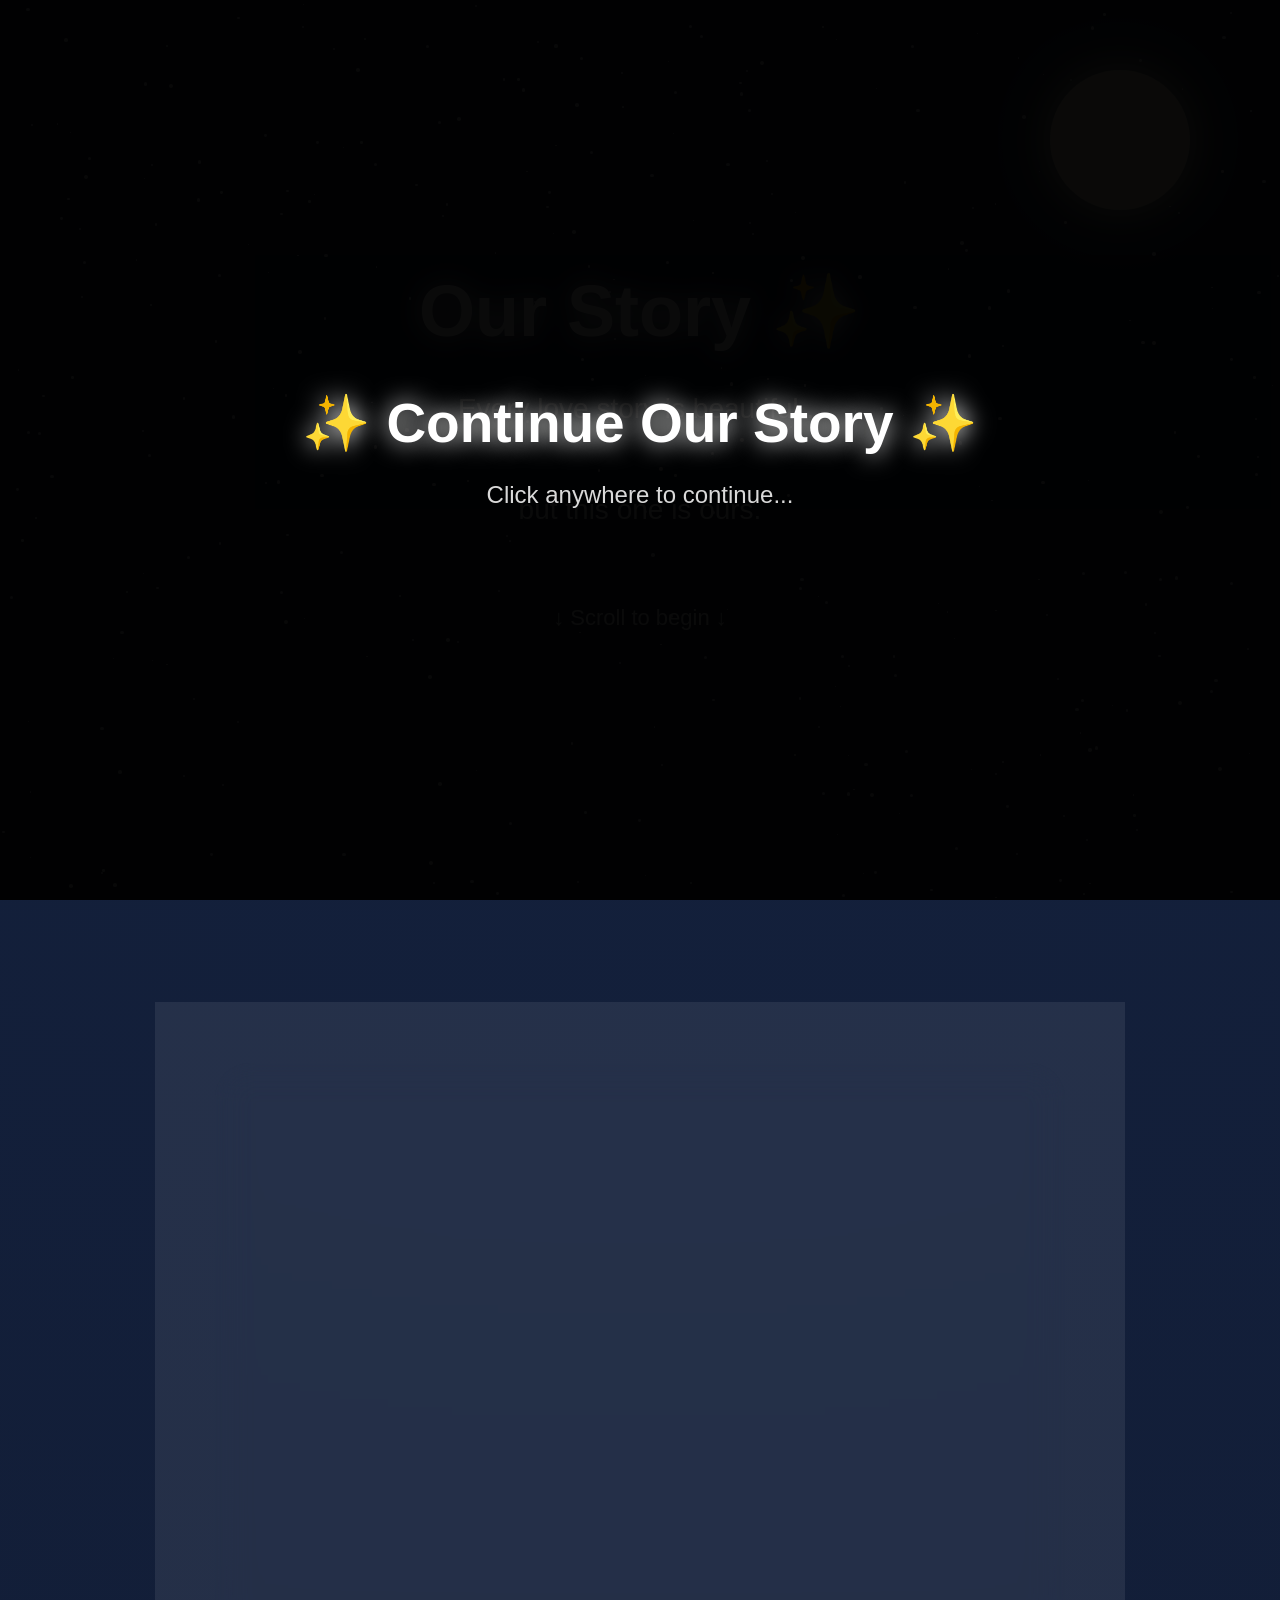
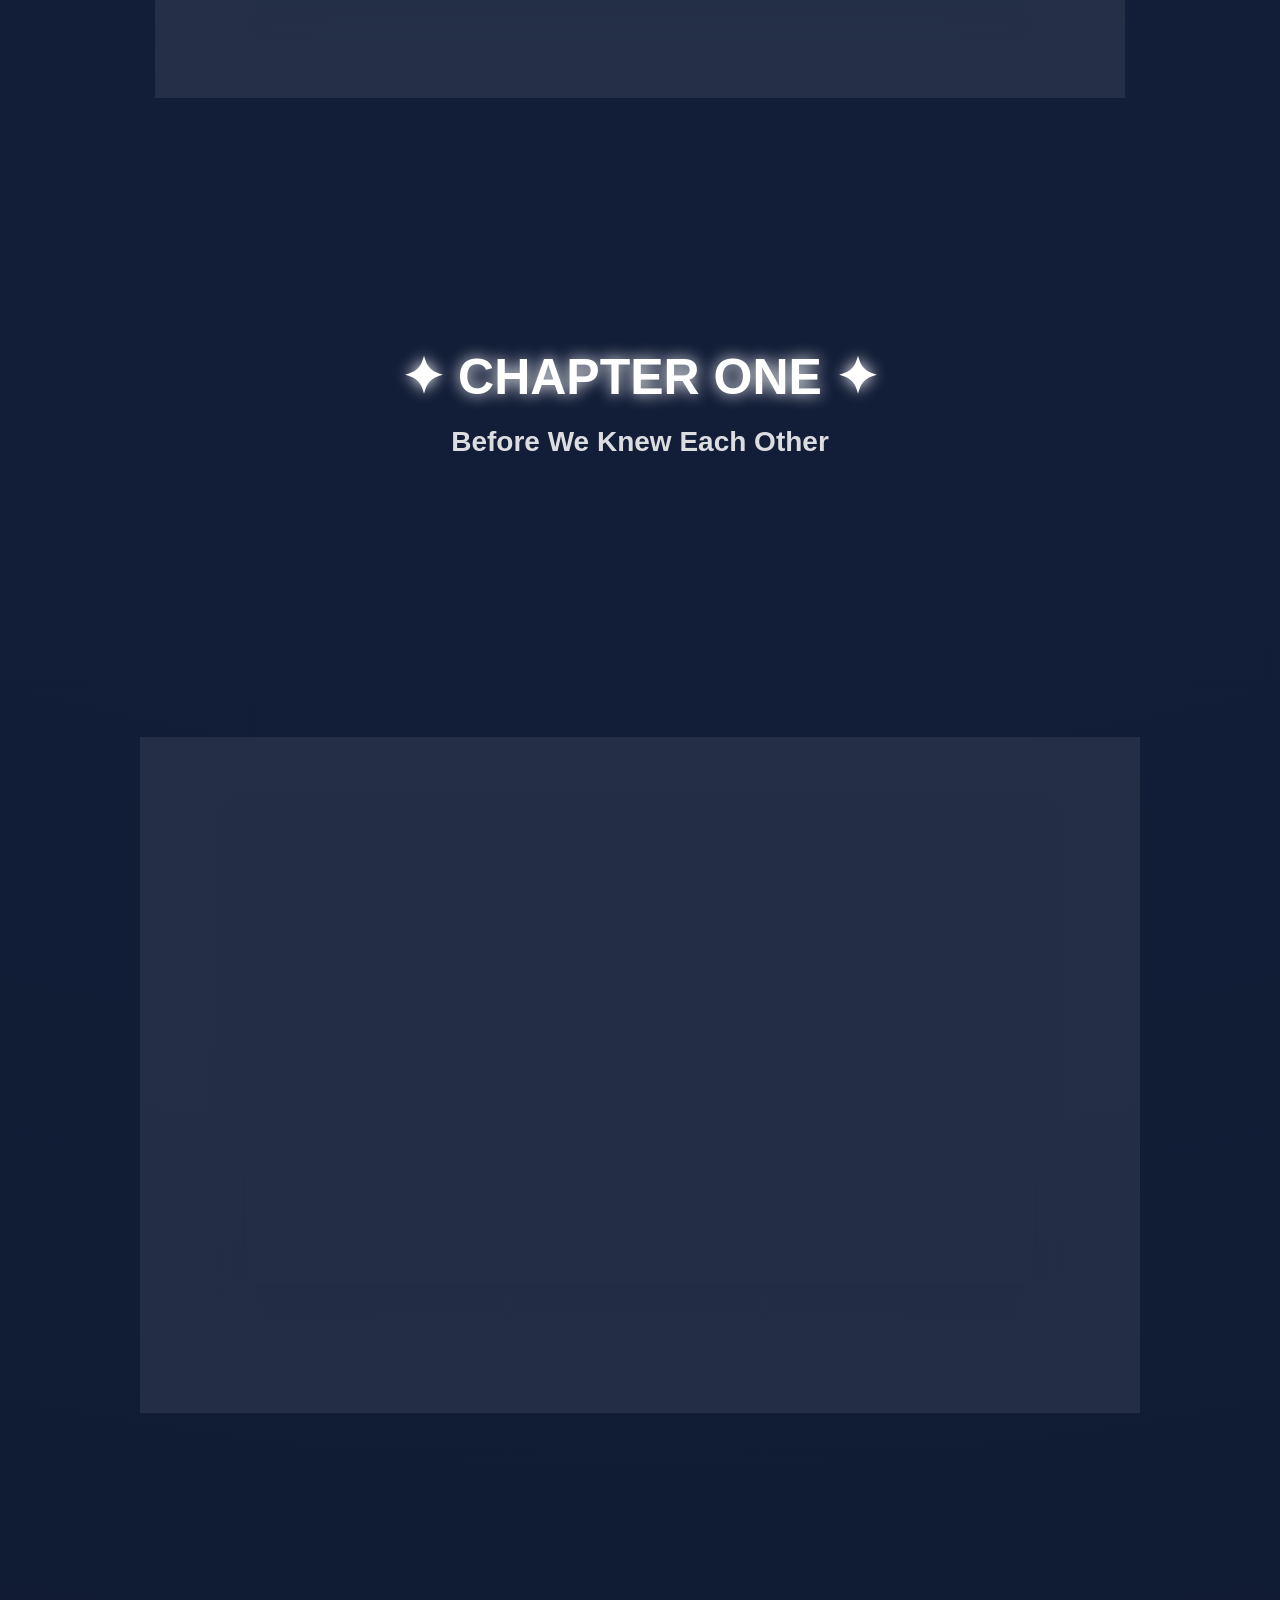
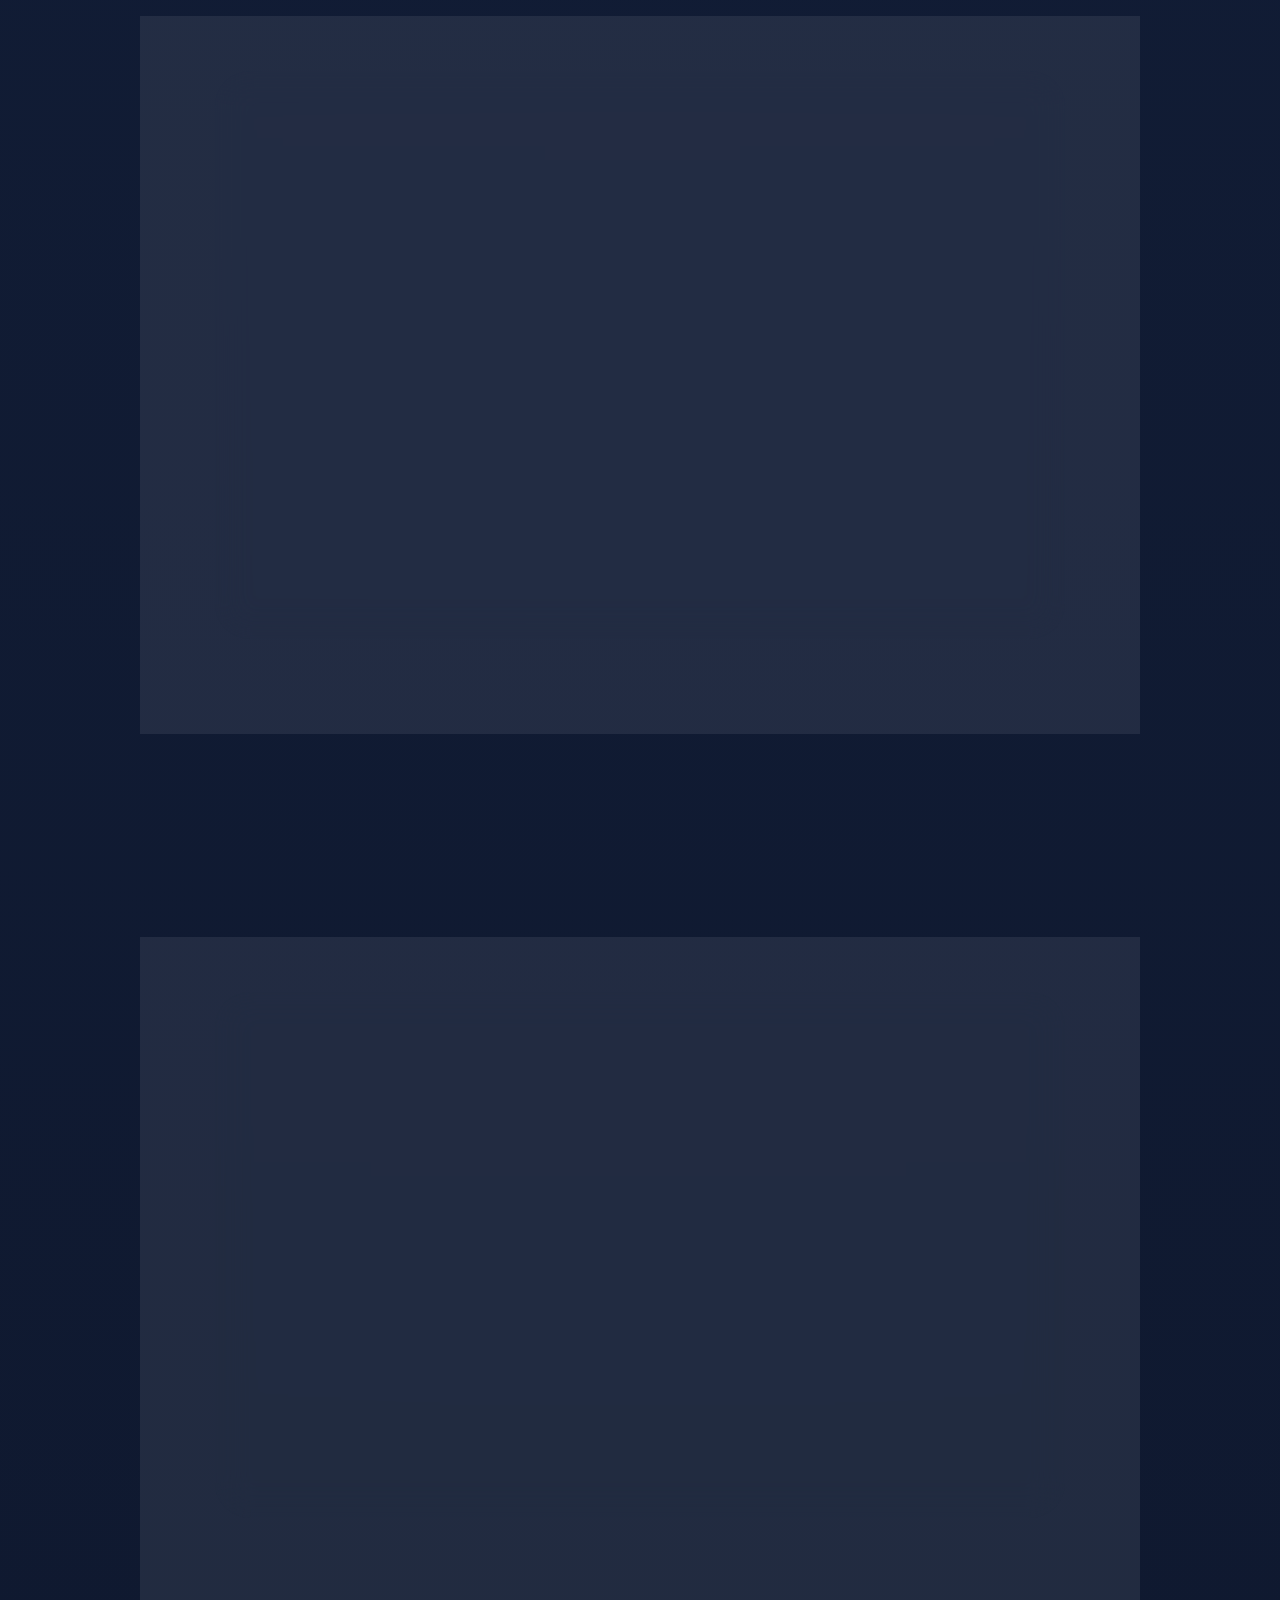
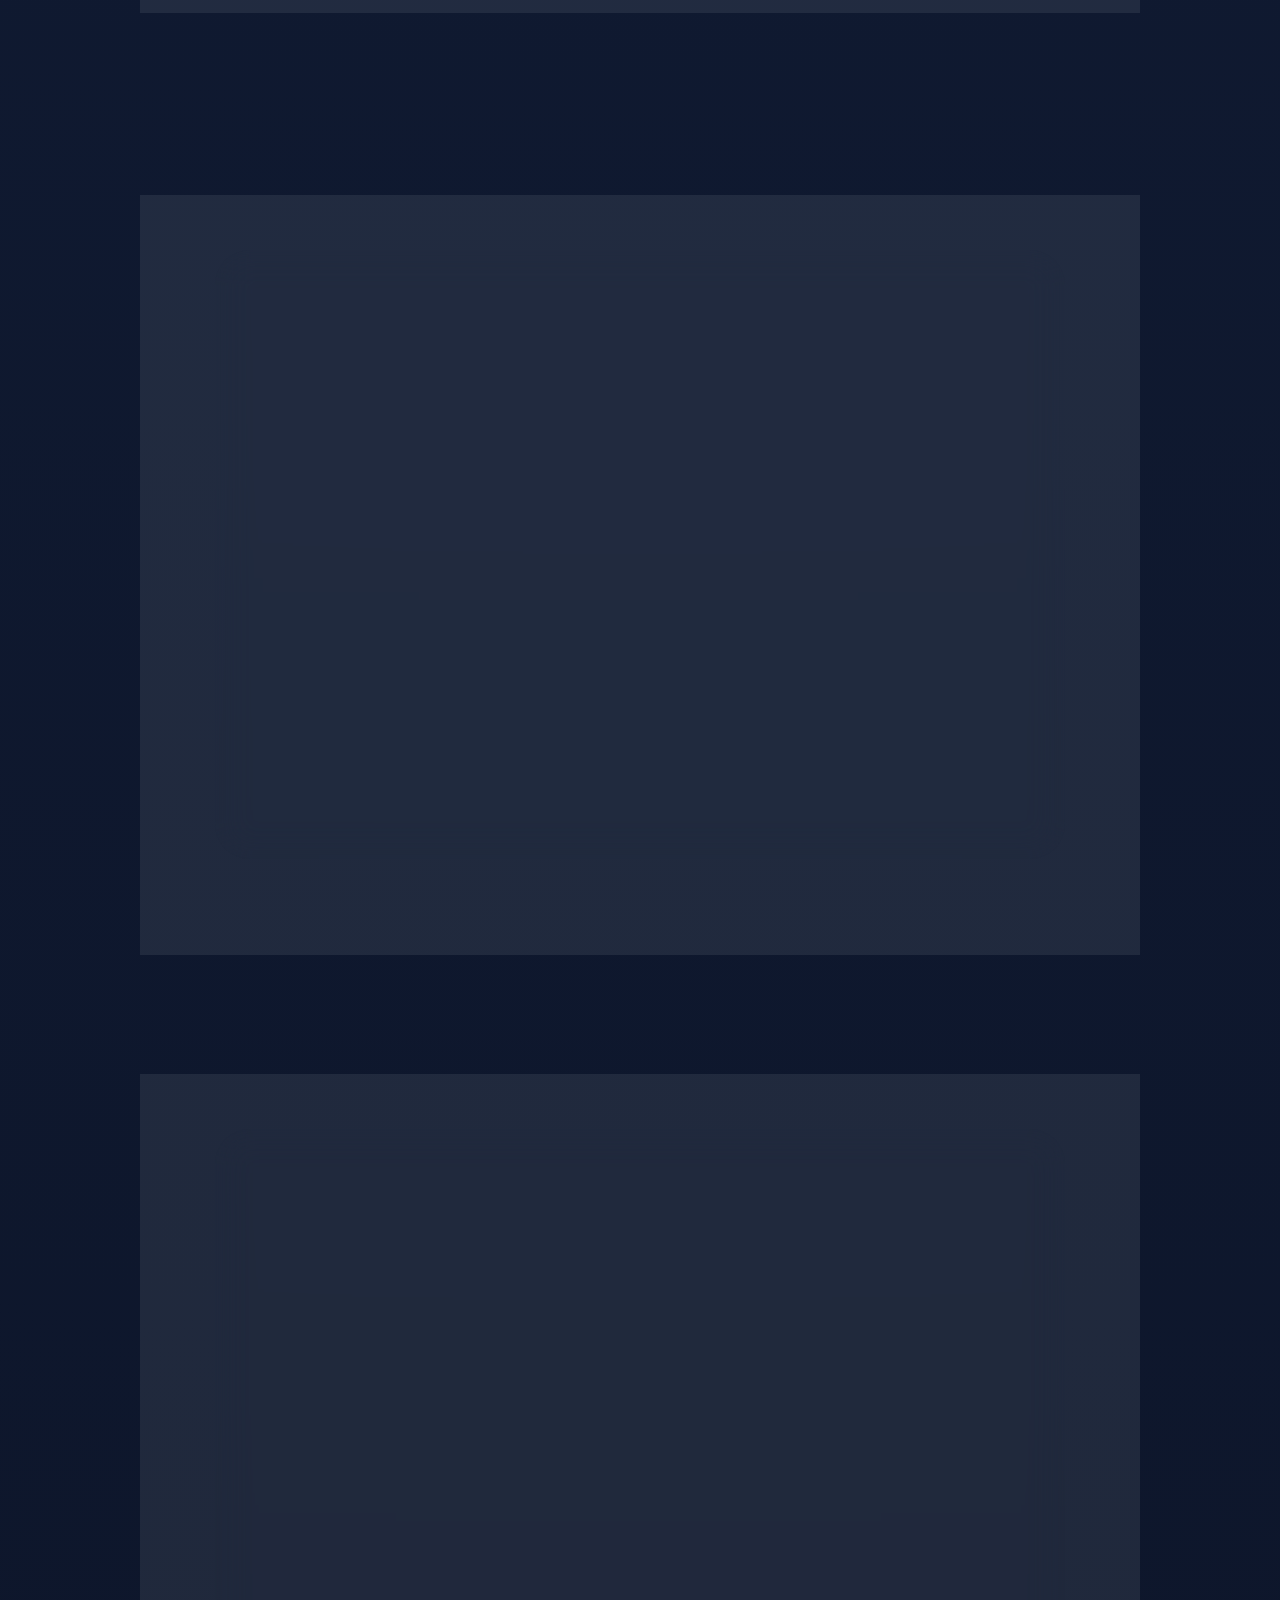
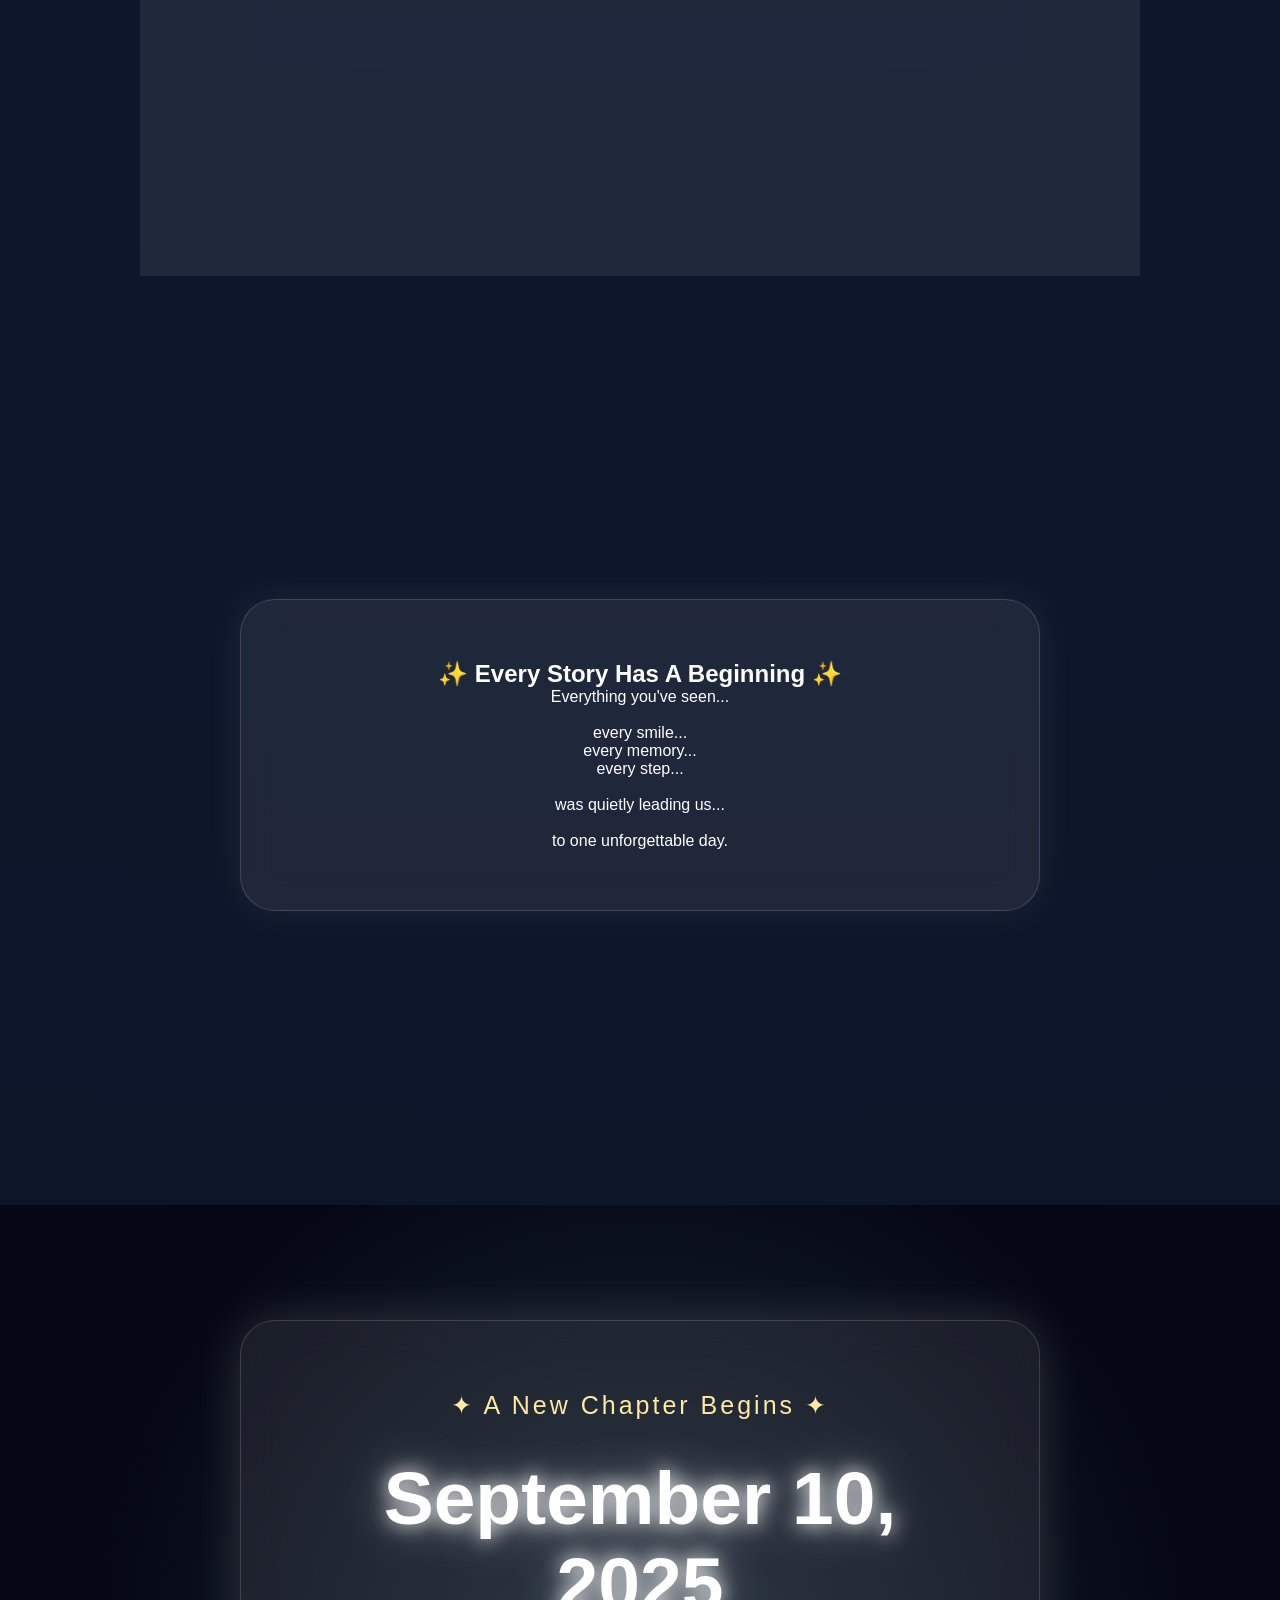
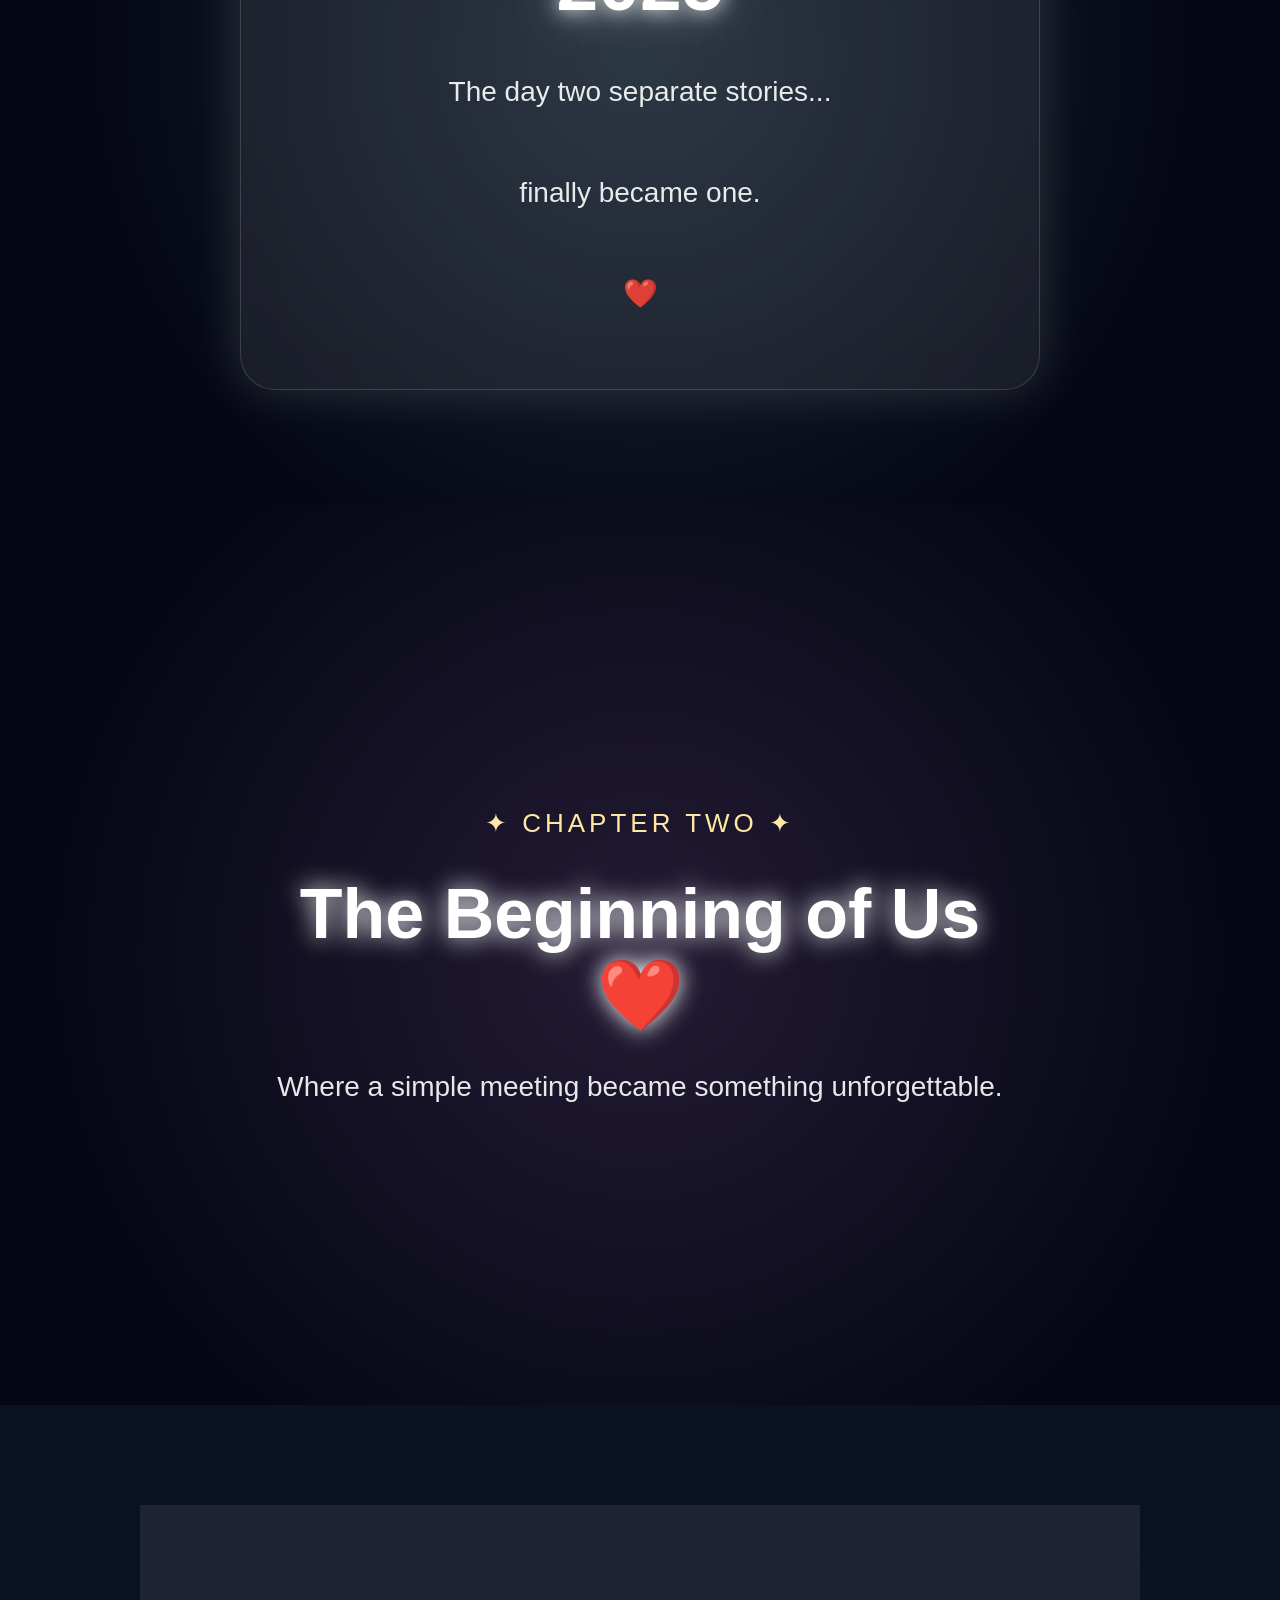
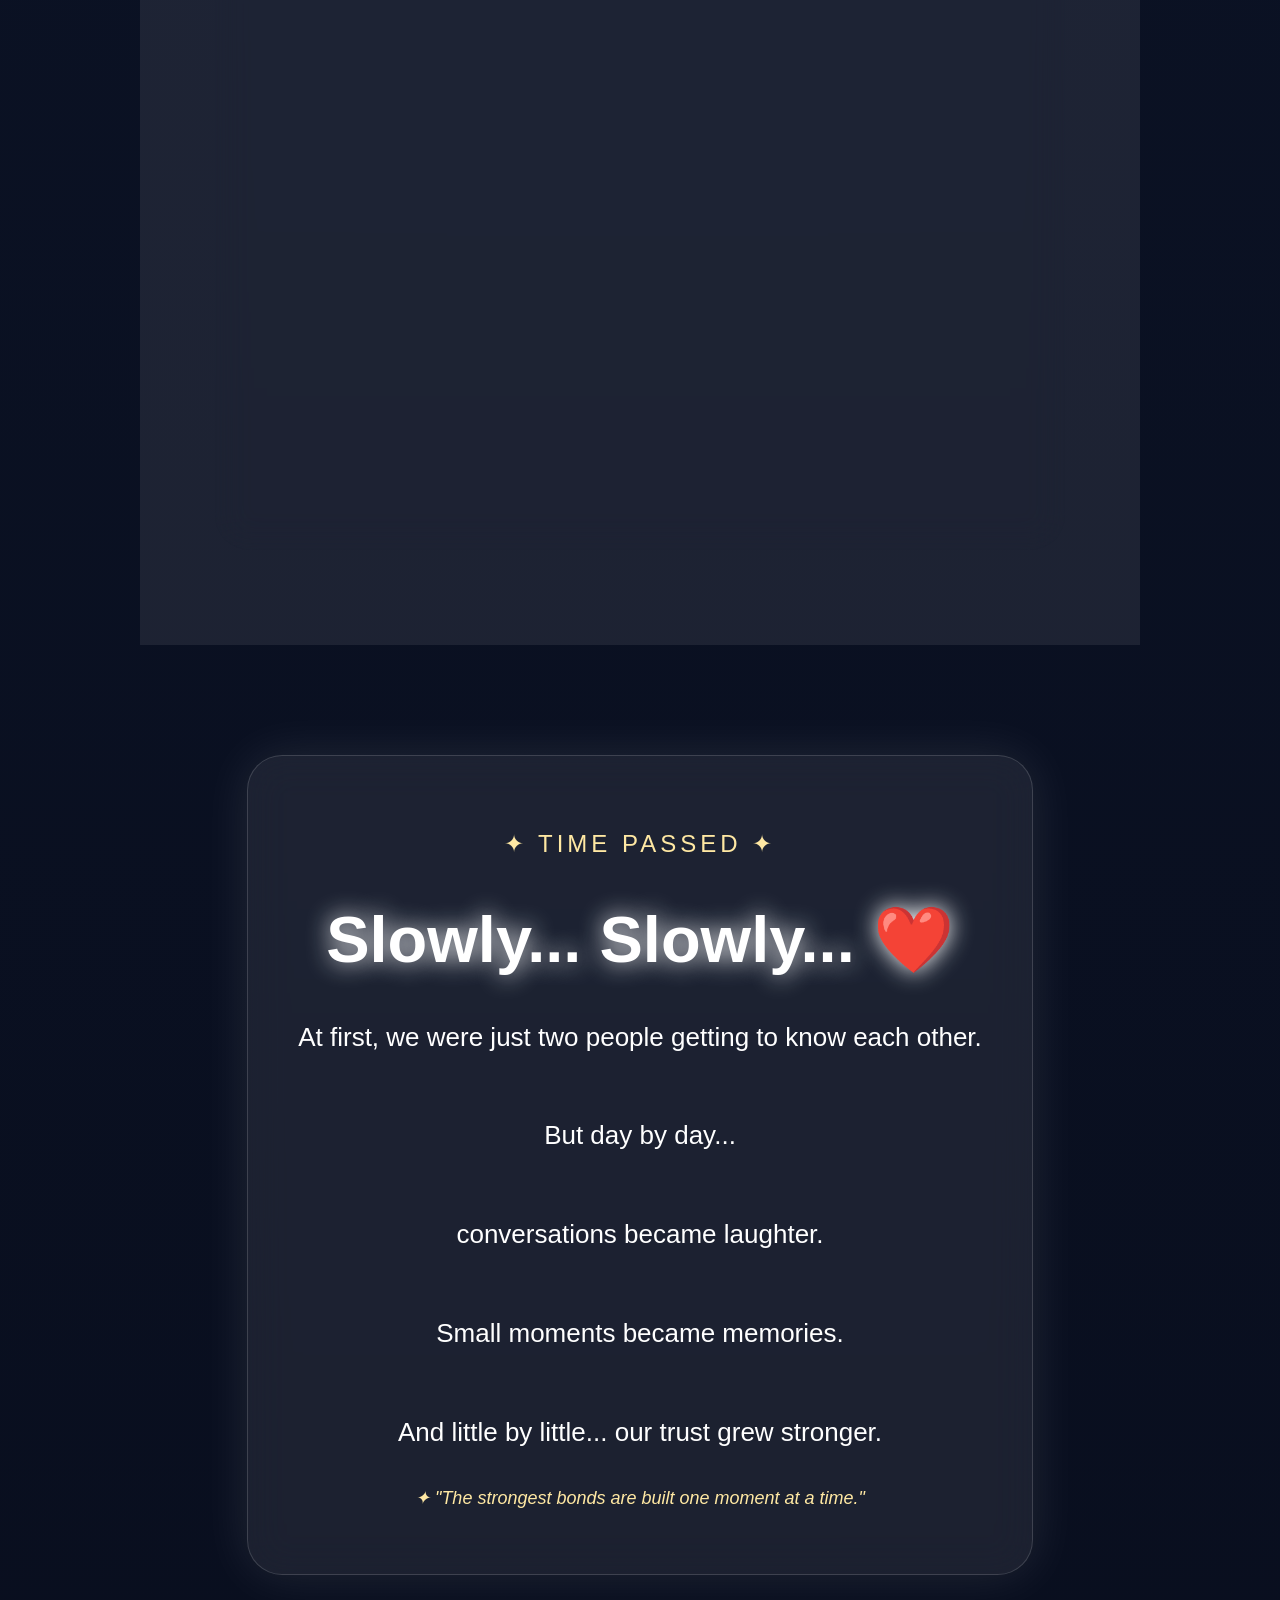
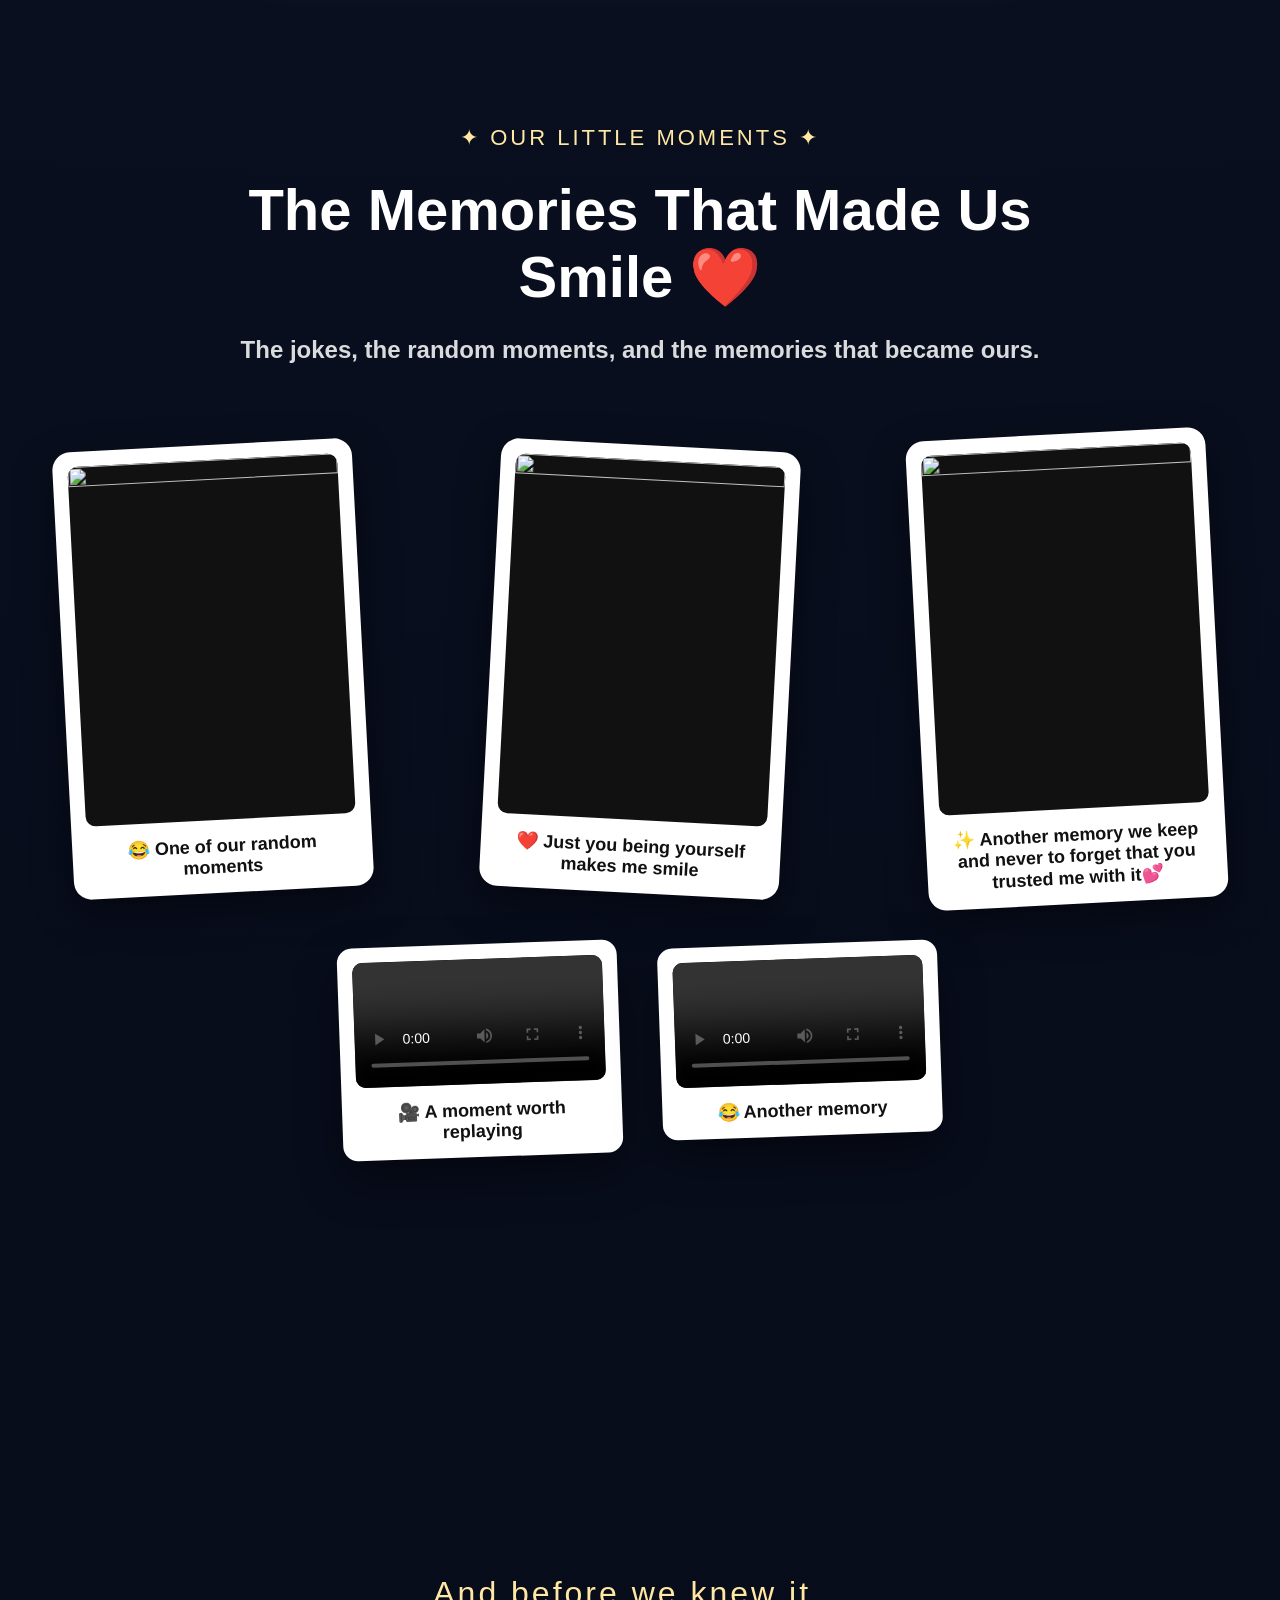
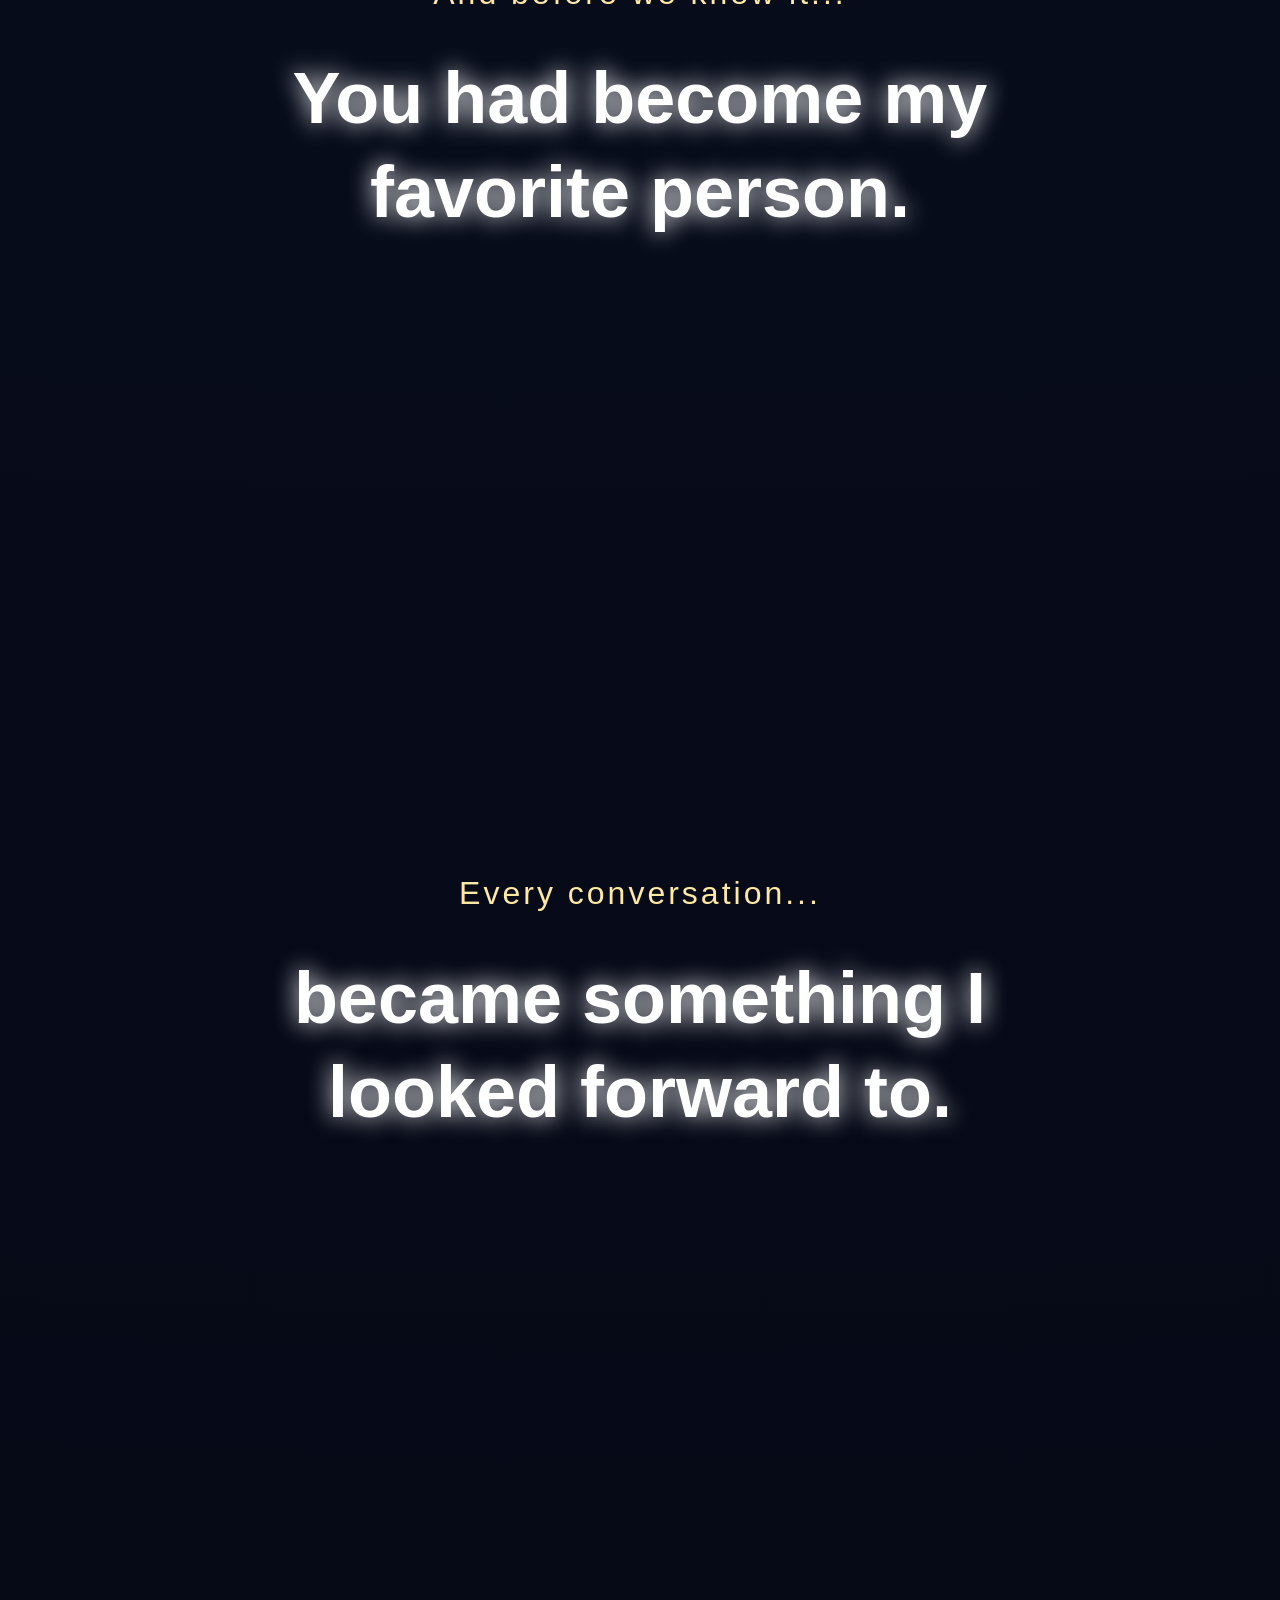
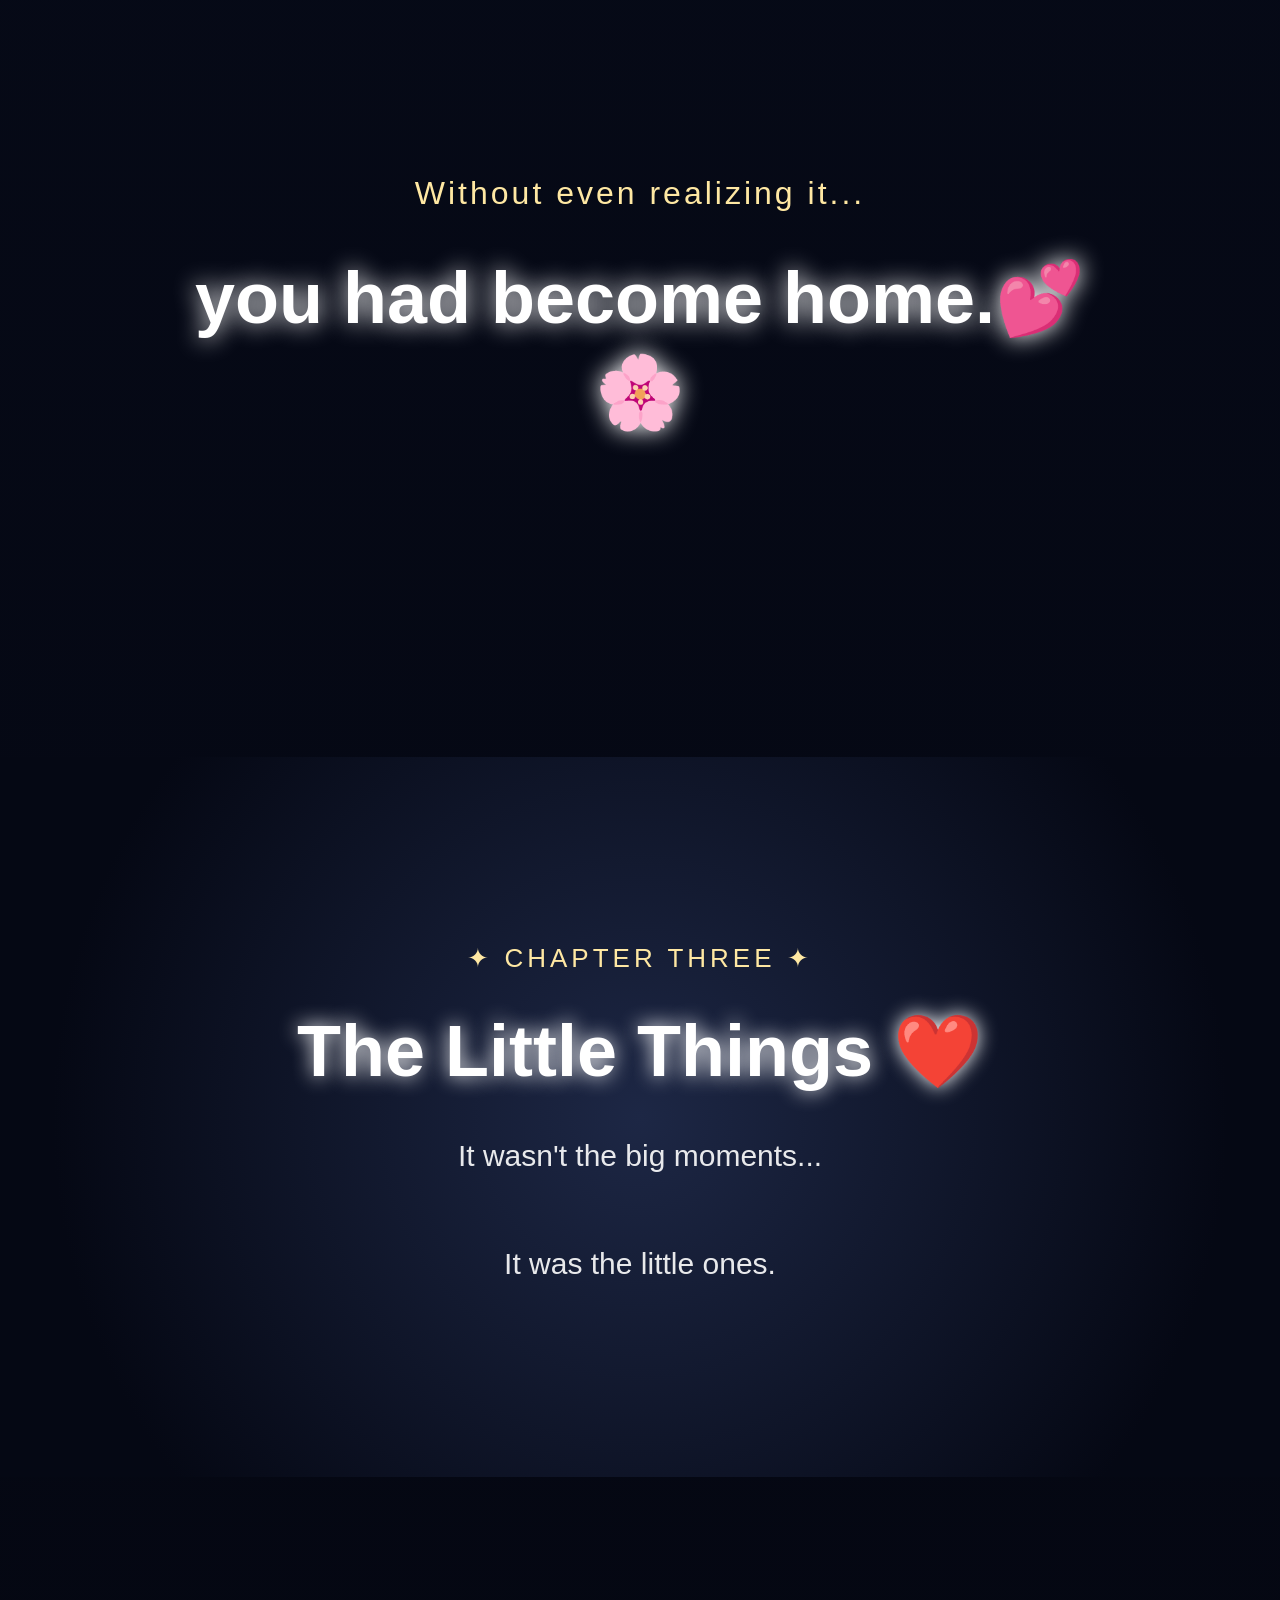
==== home.html @ 45469013 "Add files via upload" ====
<!DOCTYPE html>
<html lang="en">

<head>

    <meta charset="UTF-8">
    <meta name="viewport" content="width=device-width, initial-scale=1.0">

    <title>Our Story ❤️</title>

    <link rel="stylesheet" href="style.css">

</head>

<body class="story-page">

    <!-- Stars -->
    <div class="stars"></div>

    <!-- Moon -->
    <div class="moon"></div>

    <!-- ================= HERO ================= -->

    <section class="hero">

        <h1>Our Story ✨</h1>

        <p>

            Every love story is beautiful...

            <br><br>

            but this one is ours.

        </p>

        <div class="scroll">

            ↓ Scroll to begin ↓

        </div>

    </section>

    <!-- ================= PROLOGUE ================= -->

    <section class="prologue">

        <div class="prologue-card">

            <h2>✦ PROLOGUE ✦</h2>

            <p>

                Before every love story...

                <br><br>

                there are two people living completely different lives.

                <br><br>

                Never imagining...

                that one day,

                their paths would cross.

                <br><br>

                This is how ours began.

            </p>

        </div>

    </section>

    <!-- ================= CHAPTER ONE ================= -->

    <section class="chapter">

        <h2>✦ CHAPTER ONE ✦</h2>

        <h3>Before We Knew Each Other</h3>

    </section>

    <!-- ================= MEMORY 1 ================= -->

    <section class="memory">

    <div class="memory-card">

        <img src="images/IMG_20260731_130750_563.jpg" alt="Before We Met">

        <h2>❤️ Before We Met</h2>

        <p>

            Long before we knew each other's names...

            <br><br>

            you were already becoming the amazing person

            I would one day fall in love with.

            <br><br>

            Looking back now,

            it feels like destiny had already started

            writing our story.

        </p>

        <div class="quote">

            ✦ "Some stories begin long before two people meet."

        </div>

    </div>

</section>

    <!-- ================= MEMORY 2 ================= -->

<section class="memory">

    <div class="memory-card">

        <img src="images/IMG_20260731_130733_420.jpg" alt="My Childhood">

        <h2>🌍 Somewhere Else...</h2>

        <p>

            While you were living your story...

            <br><br>

            I was living mine.

            <br><br>

            We had never met.

            We didn't know each other's names.

            <br><br>

            Yet somehow...

            destiny was quietly bringing us closer.

        </p>

        <div class="quote">

            ✦ "The same sky watched over both of us."

        </div>

    </div>

</section>

    <!-- ================= MEMORY 3 ================= -->

<section class="memory">

    <div class="memory-card">

        <img src="images/IMG_20260731_132105_362.jpg" alt="Growing Up">

        <h2>✨ Time Passed</h2>

        <p>

            The years slowly went by.

            <br><br>

            We laughed.

            We learned.

            We grew.

            <br><br>

            Neither of us knew it...

            but every passing day was bringing us closer to the moment our lives would finally meet.

        </p>

        <div class="quote">

            ✦ "Time was preparing two hearts for one story."

        </div>

    </div>

</section>

<!-- ================= MEMORY 4 ================= -->

<section class="memory">

    <div class="memory-card">

        <img src="images/2025-05-19 19.07.18.png" alt="Almost There">

        <h2>✨ Almost There...</h2>

        <p>

            We were getting closer.

            <br><br>

            Still strangers...

            <br><br>

            Still living completely different lives.

            <br><br>

            Neither of us knew it yet...

            but fate was quietly preparing the day we would finally meet.

        </p>

        <div class="quote">

            ✦ "Sometimes destiny works in silence."

        </div>

    </div>

</section>

<!-- ================= MEMORY 5 ================= -->

<section class="memory">

    <div class="memory-card">

        <img src="images/IMG_20260731_010848_901.jpg" alt="We Finally Met">

        <h2>❤️ Then... We Finally Met</h2>

        <p>

            Out of all the schools...

            <br><br>

            Out of all the classrooms...

            <br><br>

            Out of all the people we could have met...

            <br><br>

            Somehow...

            our paths crossed.

            <br><br>

            And from that moment...

            our story truly began.

        </p>

        <div class="quote">

            ✦ "Some meetings change your whole life."

        </div>

    </div>

</section>

<!-- ================= TRANSITION ================= -->

<section class="ending">

    <div class="prologue-card">

        <h2>✨ Every Story Has A Beginning ✨</h2>

        <p>

            Everything you've seen...

            <br><br>

            every smile...

            <br>

            every memory...

            <br>

            every step...

            <br><br>

            was quietly leading us...

            <br><br>

            to one unforgettable day.

        </p>

    </div>

</section>

<!-- ================= SPECIAL DATE ================= -->

<section class="special-date">

    <div class="date-card">

        <p class="date-small">
            ✦ A New Chapter Begins ✦
        </p>

        <h2>
            September 10, 2025
        </h2>

        <p class="date-message">

            The day two separate stories...

            <br><br>

            finally became one.

            <br><br>

            ❤️

        </p>

    </div>

</section>

<!-- ================= CHAPTER TWO ================= -->

<section class="chapter chapter-two">

    <div class="chapter-card">

        <p>
            ✦ CHAPTER TWO ✦
        </p>

        <h2>
            The Beginning of Us ❤️
        </h2>

        <h3>
            Where a simple meeting became something unforgettable.
        </h3>

    </div>

</section>

<!-- ================= CHAPTER TWO MEMORY 1 ================= -->

<section class="memory chapter-two-memory">

    <div class="memory-card">

        <img src="images/IMG_20260731_160556_103.jpg" alt="The First Day">

        <h2>
            ❤️ September 10, 2025
        </h2>

        <h3>
            The First Day
        </h3>

        <p>

            Before this day...

            <br><br>

            we were just two people living our own stories.

            <br><br>

            Then somehow...

            our paths crossed.

            <br><br>

            A normal day became the beginning of something unforgettable.

        </p>

        <div class="quote">

            ✦ "The greatest stories often begin with a simple moment."

        </div>

    </div>

</section>

<!-- ================= TRUST GROWTH SCENE ================= -->

<section class="trust-scene">

    <div class="trust-card">

        <p>
            ✦ TIME PASSED ✦
        </p>

        <h2>
            Slowly... Slowly... ❤️
        </h2>

        <p>

            At first, we were just two people
            getting to know each other.

            <br><br>

            But day by day...

            <br><br>

            conversations became laughter.

            <br><br>

            Small moments became memories.

            <br><br>

            And little by little...

            our trust grew stronger.

        </p>

        <div class="quote">

            ✦ "The strongest bonds are built one moment at a time."

        </div>

    </div>

</section>

<!-- ================= GOOFY MEMORIES GALLERY ================= -->

<section class="gallery">

    <div class="gallery-title">

        <p>
            ✦ OUR LITTLE MOMENTS ✦
        </p>

        <h2>
            The Memories That Made Us Smile ❤️
        </h2>

        <h3>
            The jokes, the random moments,
            and the memories that became ours.
        </h3>

    </div>


    <div class="gallery-grid">


        <!-- PHOTO 1 -->

        <div class="photo-card">

            <img src="images/IMG_20260731_010931_132.jpg">

            <p>
                😂 One of our random moments
            </p>

        </div>


        <!-- PHOTO 2 -->

        <div class="photo-card">

            <img src="images/IMG_20260731_160327_457.jpg">

            <p>
                ❤️ Just you being yourself makes me smile
            </p>

        </div>


        <!-- PHOTO 3 -->

        <div class="photo-card">

            <img src="images/IMG_20260731_162504_983.jpg">

            <p>
                ✨ Another memory we keep and never to forget that you trusted me with it💕
            </p>

        </div>



        <!-- VIDEO 1 -->

        <div class="video-card">

            <video controls>

                <source src="videos/VID_22171017_023219_866.mp4" type="video/mp4">

                type="video/mp4">

            </video>


            <p>
                🎥 A moment worth replaying
            </p>

        </div>



        <!-- VIDEO 2 -->

        <div class="video-card">

            <video controls>

                <source src="videos/VID_29640628_100243_461.mp4" type="video/mp4">

                type="video/mp4">

            </video>


            <p>
                😂 Another memory
            </p>

        </div>


    </div>


</section>

<audio id="bgMusic">
    <source src="music/fromthestart.mp3" type="audio/mpeg">
</audio>

<audio id="notificationsound" preload="auto">
    <source src="music/notificationsound.mp3" type="audio/mpeg">
</audio>

<audio id="typingSound" preload="auto">
    <source src="music/typing.mp3" type="audio/mpeg">
</audio>

<!-- ================= MUSIC START SCREEN ================= -->

<div id="musicOverlay">

    <div class="overlay-content">

        <h2>✨ Continue Our Story ✨</h2>

        <p>Click anywhere to continue...</p>

    </div>

</div>

<!-- ================= MOVIE PAUSE ================= -->

<section class="movie-pause">

    <div class="pause-text">

        <p class="line1">
            And before we knew it...
        </p>

        <p class="line2">
            You had become my favorite person.
        </p>

    </div>

</section>

<section class="movie-pause">

    <div class="pause-text">

        <p class="line1">
            Every conversation...
        </p>

        <p class="line2">
            became something I looked forward to.
        </p>

    </div>

</section>

<section class="movie-pause">

    <div class="pause-text">

        <p class="line1">
            Without even realizing it...
        </p>

        <p class="line2">
            you had become home.💕🌸
        </p>

    </div>

</section>

<div class="fireflies"></div>

<!-- ================= CHAPTER THREE ================= -->

<section class="chapter chapter-three music-zone" id="musicScene">

    <div class="chapter-card">

        <p>
            ✦ CHAPTER THREE ✦
        </p>

        <h2>
            The Little Things ❤️
        </h2>

        <h3>
            It wasn't the big moments...
            <br><br>
            It was the little ones.
        </h3>

    </div>

</section>


<!-- ================= CHAPTER THREE CINEMATIC CHAT MEMORIES ================= -->


<section class="story-memory">

    <img src="images/Screenshot_2026-07-31-22-22-05.png">

    <div class="story-caption">

        <p>
            Every morning...
        </p>

        <h2>
            somehow became brighter.
        </h2>

    </div>

</section>



<section class="story-memory">

    <img src="images/Screenshot_2026-07-31-22-23-56.png">

    <div class="story-caption">

        <p>
            Because I knew...
        </p>

        <h2>
            I'd get to talk to you.
        </h2>

    </div>

</section>



<section class="story-memory">

    <img src="images/Screenshot_2026-07-31-22-18-54.png">

    <div class="story-caption">

        <p>
            Somehow...
        </p>

        <h2>
            your messages became my favorite notifications.
        </h2>

    </div>

</section>



<section class="story-memory">

    <img src="images/Screenshot_2026-07-31-22-29-11.png">

    <div class="story-caption">

        <p>
            I never got tired...
        </p>

        <h2>
            of hearing about your day.
        </h2>

    </div>

</section>



<section class="story-memory">

    <img src="images/Screenshot_2026-07-31-22-35-17.png">

    <div class="story-caption">

        <p>
            We could talk...
        </p>

        <h2>
            about absolutely nothing...
        </h2>

    </div>

</section>



<section class="story-memory">

    <img src="images/Screenshot_2026-07-31-22-36-12.png">

    <div class="story-caption">

        <p>
            Yet somehow...
        </p>

        <h2>
            those became my favorite conversations.
        </h2>

    </div>

</section>



<section class="story-memory">

    <img src="images/Screenshot_2026-07-31-22-37-26.png">

    <div class="story-caption">

        <p>
            You never had to be perfect...
        </p>

        <h2>
            because you were already enough.
        </h2>

    </div>

</section>



<section class="story-memory">

    <img src="images/Screenshot_2026-07-31-22-34-33.png">

    <div class="story-caption">

        <p>
            Without realizing it...
        </p>

        <h2>
            you became my favorite part of every day.
        </h2>

    </div>

</section>



<!-- ================= CHAPTER THREE MESSAGES ================= -->

<section class="messages-section">

    <div class="messages-header">

        <div class="messages-title">

            <p>
                ✦ THE LITTLE THINGS ✦
            </p>

            <h2>
                The Messages I Never Wanted To Forget ❤️
            </h2>

            <h3>
                Small conversations...
                <br><br>
                that became some of my favorite memories.
            </h3>

        </div>

    </div>


    <!-- MESSAGE MEMORY 1 -->

    <div class="chat-memory">

        <div class="chat-text">

            <div class="message-bubble her">

                Her:
                <br>
                "Morning hun❤️"

            </div>


            <div class="message-bubble me">

                Me:
                <br>
                "Good morning princess💋😊"

            </div>


            <p class="memory-caption">

                ✦ Somehow, even a simple message from you
                could make my whole day better.

            </p>

        </div>

    </div>



    <!-- MESSAGE MEMORY 2 -->


    <div class="chat-memory reverse">

        <div class="chat-text">

            <div class="message-bubble her">

                Her:
                <br>
                "How was your day?"

            </div>


            <div class="message-bubble me">

                Me:
                <br>
                "My day was good.. maybe yours❤️"

            </div>


            <p class="memory-caption">

                ✦ It was never about what we talked about...
                <br>
                it was about who I was talking to.

            </p>

        </div>

    </div>



</section>

<!-- ================= FINAL PHONE SCENE ================= -->

<section class="final-scene">

    <div class="hand"></div>

    <div id="iphone">

        <div id="lockScreen">

            <div id="notificationCard">

                <strong>Instagram</strong>
                <br>
                You have a new message ❤️

            </div>

        </div>


        <div id="instagramScreen">

            <div class="ig-header">

    <img src="images/IMG_20260731_010424_592.jpg" class="profile-pic">

    <div class="profile-info">

        <strong>mon lumiere🌸✨</strong>

        <span>Active now</span>

    </div>

</div>


            <div class="chat-area" id="chatArea">


                <div class="chat-message mine">

                    <div class="bubble">

                        <span id="typingMessage"></span>

                    </div>

                    <span class="time">
                        12:00 AM
                    </span>

                    <span class="seen">
                        Seen
                    </span>

                </div>


                <div id="typingIndicator">
                    typing...
                </div>


            </div>


            <div class="send-area">

                <button id="sendButton">
                    ✈
                </button>

            </div>


            <div id="replyBox">

                <input 
                id="replyInput"
                placeholder="Reply to the message ❤️">


                <button id="replySend">
                    ❤️
                </button>

            </div>


        </div>

    </div>


</section>


<section class="ultimate-ending">

    <div id="endingText"></div>

</section>

<script src="home.js"></script>

</body>

</html>
---- style.css ----
/* =====================================
   OUR STORY
   Login Page
===================================== */

*{
    margin:0;
    padding:0;
    box-sizing:border-box;
}

body{
    font-family:'Segoe UI',sans-serif;
}

.login-page,
.welcome-page{
    overflow:hidden;
}

.story-page{
    overflow-x:hidden;
}

/* ================================
   NIGHT SKY
================================ */

.login-page{

    width:100vw;
    height:100vh;

    display:flex;

    justify-content:center;
    align-items:center;

    position:relative;

    background:
    radial-gradient(circle at top,#14213d 0%,#050814 55%,#000000 100%);

}

/* ================================
   STARS
================================ */

.stars{

    position:absolute;

    inset:0;

    overflow:hidden;

}

/* Each star created by JavaScript */

.star{

    position:absolute;

    background:white;

    border-radius:50%;

    opacity:.75;

    animation:twinkle infinite ease-in-out;

}

@keyframes twinkle{

    0%,100%{

        opacity:.2;
        transform:scale(.8);

    }

    50%{

        opacity:1;
        transform:scale(1.5);

    }

}

/* ================================
   MOON
================================ */

.moon{

    position:absolute;

    width:140px;
    height:140px;

    border-radius:50%;

    top:70px;
    right:90px;

    background:#f7f2d2;

    box-shadow:
    0 0 40px #fff4c2,
    0 0 90px rgba(255,255,220,.35);

}

/* ================================
   GLASS CARD
================================ */

.container{

    width:90%;
    max-width:700px;

    text-align:center;

    padding:50px;

    border-radius:30px;

    background:rgba(255,255,255,.08);

    border:1px solid rgba(255,255,255,.15);

    backdrop-filter:blur(18px);

    z-index:5;

    color:white;

    box-shadow:
    0 0 40px rgba(255,255,255,.08);

}

/* ================================
   TEXT
================================ */

.smallTitle{

    font-size:24px;

    margin-bottom:20px;

    letter-spacing:2px;

    color:#ffe8a3;

}

#typing{

    min-height:150px;

    font-size:48px;

    line-height:1.3;

    text-shadow:0 0 15px white;

}

.description{

    margin-top:20px;

    font-size:20px;

    line-height:1.7;

    opacity:.9;

}

/* ================================
   LOGIN
================================ */

#loginBox{

    margin-top:45px;

}

input{

    width:100%;

    padding:18px;

    border:none;

    outline:none;

    border-radius:18px;

    font-size:18px;

    text-align:center;

    margin-bottom:20px;

}

button{

    width:100%;

    padding:18px;

    border:none;

    border-radius:18px;

    font-size:19px;

    cursor:pointer;

    background:white;

    transition:.3s;

}

button:hover{

    transform:translateY(-4px);

    box-shadow:0 0 20px white;

}

#error{

    margin-top:18px;

    color:#ffbcbc;

    font-size:18px;

}

/* ================================
   MOBILE
================================ */

@media(max-width:768px){

    .container{

        padding:30px;

    }

    #typing{

        font-size:34px;

        min-height:120px;

    }

    .description{

        font-size:18px;

    }

    .moon{

        width:90px;
        height:90px;

        right:30px;
        top:30px;

    }

}
/* =====================================
   WELCOME PAGE
===================================== */

.welcome-page{

    width:100vw;

    height:100vh;

    display:flex;

    justify-content:center;

    align-items:center;

    background:

    radial-gradient(
        circle at center,
        #182848,
        #050814 70%
    );

    overflow:hidden;

    transition:2s;

}


/* =====================================
   WELCOME CARD
===================================== */

.welcome-card{

    width:90%;

    max-width:700px;

    padding:60px 40px;

    text-align:center;

    color:white;

    background:

    rgba(255,255,255,.08);

    border:

    1px solid rgba(255,255,255,.2);

    backdrop-filter:blur(20px);

    border-radius:35px;

    box-shadow:

    0 0 50px rgba(255,255,255,.15);

    z-index:5;

}


/* =====================================
   TEXT
===================================== */

#welcomeTitle{

    font-size:55px;

    margin-bottom:30px;

    text-shadow:

    0 0 20px white;

}


#welcomeMessage{

    font-size:24px;

    line-height:1.8;

    opacity:.9;

    min-height:90px;

}


/* =====================================
   BUTTON
===================================== */

.welcome-card button{

    margin-top:45px;

    width:auto;

    padding:

    18px 45px;


    border-radius:50px;

    font-size:20px;

    background:white;

    color:#111;

}


.welcome-card button:hover{

    box-shadow:

    0 0 30px white;

    transform:translateY(-5px);

}



/* =====================================
   MOBILE
===================================== */

@media(max-width:768px){


#welcomeTitle{

    font-size:38px;

}


#welcomeMessage{

    font-size:18px;

}


}
/* =====================================
   STORY PAGE
===================================== */

.story-page{

    background:
    radial-gradient(circle at top,#14213d 0%,#050814 60%,#000 100%);

    color:white;

    overflow-x:hidden;

}

/* =====================================
   HERO
===================================== */

.hero{

    min-height:100vh;

    display:flex;

    flex-direction:column;

    justify-content:center;

    align-items:center;

    text-align:center;

    position:relative;

    z-index:5;

    padding:30px;

}

.hero h1{

    font-size:72px;

    text-shadow:0 0 25px white;

    margin-bottom:30px;

}

.hero p{

    font-size:28px;

    line-height:1.8;

    max-width:700px;

}

.scroll{

    margin-top:70px;

    font-size:22px;

    animation:bounce 2s infinite;

}

@keyframes bounce{

    0%,100%{

        transform:translateY(0);

    }

    50%{

        transform:translateY(12px);

    }

}
/* =====================================
   PROLOGUE
===================================== */

.prologue{

    min-height:100vh;

    display:flex;

    justify-content:center;

    align-items:center;

    padding:60px 20px;

    position:relative;

    z-index:5;

}

.prologue-card{

    width:90%;

    max-width:850px;

    padding:60px;

    text-align:center;

    border-radius:35px;

    background:rgba(255,255,255,.08);

    border:1px solid rgba(255,255,255,.15);

    backdrop-filter:blur(18px);

    box-shadow:0 0 40px rgba(255,255,255,.08);

}

.prologue h2{

    font-size:46px;

    margin-bottom:35px;

    text-shadow:0 0 15px white;

}

.prologue p{

    font-size:26px;

    line-height:2;

    opacity:.95;

}
/* =====================================
   SCROLL ANIMATION
===================================== */

.prologue{

    opacity:0;

    transform:translateY(80px);

    transition:1.2s ease;

}

.prologue.visible{

    opacity:1;

    transform:translateY(0);

}
/* =====================================
   CHAPTER
===================================== */

.chapter{

    min-height:45vh;

    display:flex;

    flex-direction:column;

    justify-content:center;

    align-items:center;

    text-align:center;

    padding:40px 20px;

}

.chapter h2{

    font-size:50px;

    margin-bottom:20px;

    text-shadow:0 0 15px white;

}

.chapter h3{

    font-size:28px;

    opacity:.85;

}

/* =====================================
   PREMIUM MEMORY CARDS
===================================== */

.memory{

    min-height:100vh;

    display:flex;

    justify-content:center;

    align-items:center;

    padding:80px 20px;

}

.memory-card{

    width:90%;

    max-width:850px;

    padding:45px;

    border-radius:35px;

    text-align:center;

    background:rgba(255,255,255,.08);

    border:1px solid rgba(255,255,255,.15);

    backdrop-filter:blur(18px);

    box-shadow:
        0 20px 50px rgba(0,0,0,.45),
        0 0 30px rgba(255,255,255,.08);

    transition:.4s;

}

.memory-card:hover{

    transform:translateY(-8px);

    box-shadow:
        0 25px 60px rgba(0,0,0,.55),
        0 0 35px rgba(255,255,255,.18);

}

.memory-card img{

    width:320px;

    max-width:100%;

    border-radius:22px;

    border:8px solid white;

    margin-bottom:30px;

    box-shadow:
        0 12px 35px rgba(0,0,0,.45);

    transition:.4s;

}

.memory-card img:hover{

    transform:scale(1.03);

}

.memory-card h2{

    font-size:36px;

    margin-bottom:25px;

    text-shadow:0 0 12px rgba(255,255,255,.3);

}

.memory-card p{

    font-size:22px;

    line-height:1.9;

    opacity:.95;

}

.quote{

    margin-top:30px;

    font-size:18px;

    font-style:italic;

    color:#ffe8a3;

}

/* =====================================
   MEMORY ANIMATION
===================================== */

.memory{

    opacity:0;

    transform:translateY(80px);

    transition:1.2s ease;

}

.memory.visible{

    opacity:1;

    transform:translateY(0);

}

/* =====================================
   MOBILE
===================================== */

@media(max-width:768px){

    .memory-card{

        padding:30px;

    }

    .memory-card h2{

        font-size:28px;

    }

    .memory-card p{

        font-size:18px;

    }

    .prologue-card{

        padding:35px;

    }

    .prologue h2{

        font-size:34px;

    }

    .prologue p{

        font-size:20px;

    }

}
/* =====================================
   FIX LAYERS
===================================== */

.stars{

    position:fixed;

    inset:0;

    z-index:0;

    pointer-events:none;

}

.hero,
.prologue,
.chapter,
.memory{

    position:relative;

    z-index:2;

}

.memory-card{

    position:relative;

    z-index:3;

}
/* =====================================
   ENDING
===================================== */

.ending{

    min-height:100vh;

    display:flex;

    justify-content:center;

    align-items:center;

    padding:40px 20px;

    position:relative;

    z-index:2;

    text-align:center;

}

.ending .prologue-card{

    max-width:800px;

}
/* =====================================
   SPECIAL DATE
===================================== */

.chapter.special-date{

    min-height:100vh;

    display:flex;

    flex-direction:column;

    justify-content:center;

    align-items:center;

    text-align:center;

    padding:40px 20px;

}

.special-date h2{

    font-size:72px;

    color:#ffe8a3;

    text-shadow:
        0 0 20px rgba(255,255,255,.6),
        0 0 40px rgba(255,232,163,.4);

    margin-bottom:30px;

}

.special-date h3{

    font-size:32px;

    font-weight:300;

    opacity:.9;

    letter-spacing:1px;

}
/* =====================================
   SPECIAL DATE CINEMATIC SCENE
===================================== */

.special-date{

    min-height:100vh;

    display:flex;

    justify-content:center;

    align-items:center;

    text-align:center;

    padding:40px 20px;

    background:

    radial-gradient(
        circle at center,
        #1b2735,
        #050814 70%
    );

}


.date-card{

    max-width:800px;

    padding:70px 50px;

    border-radius:35px;

    background:rgba(255,255,255,.08);

    border:1px solid rgba(255,255,255,.15);

    backdrop-filter:blur(20px);

    box-shadow:

    0 0 50px rgba(255,255,255,.15);

}


.date-small{

    font-size:25px;

    color:#ffe8a3;

    letter-spacing:3px;

    margin-bottom:35px;

}


.date-card h2{

    font-size:75px;

    color:white;

    text-shadow:

    0 0 20px white,
    0 0 50px rgba(255,255,255,.5);

    margin-bottom:40px;

}


.date-message{

    font-size:28px;

    line-height:1.8;

    opacity:.9;

}


/* MOBILE */

@media(max-width:768px){

    .date-card h2{

        font-size:42px;

    }


    .date-message{

        font-size:20px;

    }

}
/* =====================================
   CHAPTER TWO MOVIE TRANSITION
===================================== */


.chapter-two{

    min-height:100vh;

    display:flex;

    justify-content:center;

    align-items:center;

    text-align:center;

    padding:40px 20px;

    background:

    radial-gradient(
        circle at center,
        #241b35,
        #050814 75%
    );

}


/* Hidden movie opening state */

.chapter-two .chapter-card{

    max-width:850px;

    padding:70px 50px;

    opacity:0;

    filter:blur(20px);

    transform:scale(1.15);

    transition:

    opacity 2.5s ease,

    filter 2.5s ease,

    transform 2.5s ease;

}


/* When visible */

.chapter-two.visible .chapter-card{

    opacity:1;

    filter:blur(0);

    transform:scale(1);

}


.chapter-card p{

    font-size:26px;

    color:#ffe8a3;

    letter-spacing:4px;

    margin-bottom:35px;

}


.chapter-card h2{

    font-size:70px;

    margin-bottom:35px;

    text-shadow:

    0 0 25px white;

}


.chapter-card h3{

    font-size:28px;

    font-weight:300;

    opacity:.9;

}



@media(max-width:768px){

    .chapter-card h2{

        font-size:42px;

    }


    .chapter-card h3{

        font-size:20px;

    }

}
/* =====================================
   TRUST GROWTH SCENE
===================================== */


.trust-scene{

    min-height:100vh;

    display:flex;

    justify-content:center;

    align-items:center;

    padding:50px 20px;

}


.trust-card{

    max-width:850px;

    padding:65px 50px;

    text-align:center;

    border-radius:35px;

    background:rgba(255,255,255,.08);

    border:1px solid rgba(255,255,255,.15);

    backdrop-filter:blur(20px);

    box-shadow:

    0 0 50px rgba(255,255,255,.1);

}


.trust-card p:first-child{

    color:#ffe8a3;

    letter-spacing:4px;

    font-size:24px;

}


.trust-card h2{

    font-size:65px;

    margin:35px 0;

    text-shadow:0 0 25px white;

}


.trust-card p{

    font-size:26px;

    line-height:1.9;

}


@media(max-width:768px){

    .trust-card h2{

        font-size:40px;

    }


    .trust-card p{

        font-size:20px;

    }

}
/* =====================================
   VIDEO MEMORY CARDS
===================================== */


.video-card{

    background:white;

    padding:20px;

    border-radius:15px;

    transform:rotate(3deg);

    box-shadow:

    0 20px 40px rgba(0,0,0,.5);

    transition:.4s;

}


.video-card:hover{

    transform:

    translateY(-15px)

    rotate(0deg)

    scale(1.05);

}


.video-card video{

    width:100%;

    border-radius:10px;

}


.video-card p{

    color:#111;

    margin-top:20px;

    font-size:20px;

    font-weight:bold;

}
/* =====================================
   GALLERY
===================================== */

.gallery{

    min-height:100vh;

    padding:100px 20px;

    text-align:center;

}

.gallery-title{

    max-width:900px;

    margin:0 auto 70px;

}

.gallery-title p{

    color:#ffe8a3;

    letter-spacing:3px;

    font-size:22px;

}

.gallery-title h2{

    font-size:58px;

    margin:25px 0;

}

.gallery-title h3{

    font-size:24px;

    opacity:.85;

}


/* GRID */

.gallery-grid{

    display:flex;

    flex-wrap:wrap;

    justify-content:center;

    align-items:flex-start;

    gap:40px;

}


/* PHOTO & VIDEO */

.photo-card,
.video-card{

    width:300px;

    background:white;

    padding:15px;

    border-radius:18px;

    box-shadow:0 15px 40px rgba(0,0,0,.45);

    transition:.4s;

}


.photo-card:nth-child(odd){

    transform:rotate(-3deg);

}

.photo-card:nth-child(even){

    transform:rotate(3deg);

}

.video-card{

    transform:rotate(-2deg);

}


.photo-card:hover,
.video-card:hover{

    transform:translateY(-12px) rotate(0deg) scale(1.03);

}


/* IMAGES */

.photo-card{

    width:300px;

    margin:auto;

}

.photo-card img{

    width:100%;

    aspect-ratio:3/4;

    object-fit:contain;

    background:#111;

    border-radius:10px;

}


/* VIDEOS */

.video-card{

    width:280px;

    background:white;

    padding:15px;

    border-radius:15px;

    box-shadow:
        0 20px 45px rgba(0,0,0,.45);

    transition:.5s;

}

.video-card video{

    width:100%;

    height:auto;

    max-height:500px;

    object-fit:contain;

    display:block;

    margin:auto;

    background:black;

    border-radius:10px;

}

.video-card:hover{

    transform:
        translateY(-15px)
        scale(1.05);

}


/* CAPTIONS */

.photo-card p,
.video-card p{

    color:#111;

    font-size:18px;

    margin-top:15px;

    font-weight:bold;

}


/* MOBILE */

@media(max-width:768px){

    .photo-card,
    .video-card{

        width:90%;

    }

}
/* =====================================
   CHAPTER THREE
===================================== */

.chapter-three{

    min-height:100vh;

    display:flex;

    justify-content:center;

    align-items:center;

    padding:40px;

    text-align:center;

    background:
    radial-gradient(circle,#1d2745,#050814 80%);

}

.chapter-three-card{

    max-width:850px;

    opacity:0;

    transform:translateY(60px);

    filter:blur(18px);

    transition:2s;

}

.chapter-three.visible .chapter-three-card{

    opacity:1;

    transform:translateY(0);

    filter:blur(0);

}

.chapter-number{

    color:#ffe8a3;

    font-size:24px;

    letter-spacing:5px;

    margin-bottom:35px;

}

.chapter-three h2{

    font-size:72px;

    margin-bottom:35px;

    text-shadow:0 0 20px white;

}

.chapter-three h3{

    font-size:30px;

    line-height:1.8;

    font-weight:300;

}
/* =====================================
   MOVIE PAUSE
===================================== */

.movie-pause{

    min-height:100vh;

    display:flex;

    justify-content:center;

    align-items:center;

    text-align:center;

    padding:40px;

    position:relative;

    z-index:2;

}

.pause-text{

    max-width:900px;

}

.movie-pause.visible .pause-text{

    opacity:1;

    transform:translateY(0);

    filter:blur(0);

}

.line1{

    font-size:32px;

    color:#ffe8a3;

    letter-spacing:3px;

    margin-bottom:40px;

    opacity:0;

    filter:blur(15px);

    transform:translateY(20px);

}

.line2{

    font-size:72px;

    font-weight:bold;

    text-shadow:0 0 25px white;

    line-height:1.3;

    opacity:0;

    filter:blur(18px);

    transform:translateY(20px);

}

@media(max-width:768px){

    .line2{

        font-size:42px;

    }

    .line1{

        font-size:22px;

    }

}
.movie-pause.visible .line1{

    animation:
    fadeLine 2s forwards;

}

.movie-pause.visible .line2{

    animation:
    fadeLine 2s forwards;

    animation-delay:2.4s;

}

@keyframes fadeLine{

    from{

        opacity:0;

        filter:blur(18px);

        transform:translateY(20px);

    }

    to{

        opacity:1;

        filter:blur(0);

        transform:translateY(0);

    }

}
.music-zone{

    min-height:80vh;

    display:flex;

    justify-content:center;

    align-items:center;

}
.music-zone:first-of-type{
    margin-top:150px;
}
/* ===============================
   MUSIC OVERLAY
================================ */

#musicOverlay{

    position:fixed;

    inset:0;

    background:rgba(0,0,0,.96);

    display:flex;

    justify-content:center;

    align-items:center;

    text-align:center;

    z-index:99999;

    cursor:pointer;

    transition:opacity 1.5s ease;

}

#musicOverlay.hide{

    opacity:0;

    pointer-events:none;

}

.overlay-content{

    color:white;

}

.overlay-content h2{

    font-size:55px;

    margin-bottom:25px;

    text-shadow:0 0 25px white;

}

.overlay-content p{

    font-size:24px;

    opacity:.85;

    animation:pulse 2s infinite;

}

@keyframes pulse{

    0%,100%{

        opacity:.35;

    }

    50%{

        opacity:1;

    }

}
/* ================= FIREFLIES ================= */

.fireflies{

    position:fixed;

    inset:0;

    pointer-events:none;

    overflow:hidden;

    z-index:2;

}

.firefly{

    position:absolute;

    width:5px;

    height:5px;

    border-radius:50%;

    background:white;

    box-shadow:
    0 0 8px white,
    0 0 18px #ffeaa7,
    0 0 35px #fff5cc;

    opacity:0;

    animation:firefly linear infinite;
}

@keyframes firefly{

    0%{

        transform:translateY(80px) scale(.3);

        opacity:0;

    }

    15%{

        opacity:.9;

    }

    85%{

        opacity:.9;

    }

    100%{

        transform:translateY(-120vh) translateX(40px) scale(1);

        opacity:0;

    }

}
/* =====================================
   CHAPTER THREE MESSAGE MEMORIES
===================================== */


.messages-section{

    min-height:100vh;

    padding:100px 20px;

    position:relative;

    z-index:3;

}



.messages-title{

    text-align:center;

    max-width:850px;

    margin:auto;

}



.messages-title p{

    color:#ffe8a3;

    letter-spacing:4px;

    font-size:22px;

}



.messages-title h2{

    font-size:60px;

    margin:30px 0;

    text-shadow:0 0 25px white;

}



.messages-title h3{

    font-size:26px;

    font-weight:300;

    line-height:1.8;

    opacity:.9;

}




/* MESSAGE CARD */


.chat-memory{

    max-width:850px;

    margin:100px auto;

    display:flex;

    align-items:center;

    gap:50px;

    opacity:0;

    transform:translateY(70px);

    transition:1.5s ease;

}



.chat-memory.visible{

    opacity:1;

    transform:translateY(0);

}



.chat-memory img{

    width:350px;

    max-width:100%;

    border-radius:25px;

    box-shadow:

    0 20px 60px rgba(0,0,0,.5);

}



.chat-text{

    flex:1;

}



.message-bubble{

    padding:20px;

    margin:15px;

    border-radius:25px;

    font-size:20px;

    line-height:1.5;

    box-shadow:

    0 10px 30px rgba(0,0,0,.3);

}



.her{

    background:#222;

    color:white;

    text-align:left;

}



.me{

    background:#ff8bb8;

    color:white;

    text-align:right;

}



.memory-caption{

    margin-top:30px;

    font-size:20px;

    color:#ffe8a3;

    font-style:italic;

    line-height:1.7;

}



/* alternate sides */

.reverse{

    flex-direction:row-reverse;

}



/* MOBILE */


@media(max-width:768px){


.chat-memory,
.reverse{

    flex-direction:column;

}



.messages-title h2{

    font-size:38px;

}



.messages-title h3{

    font-size:20px;

}


}
/* =====================================
   CHAPTER THREE IMAGE MEMORIES
===================================== */


.story-memory{

    min-height:100vh;

    display:flex;

    flex-direction:column;

    justify-content:center;

    align-items:center;

    text-align:center;

    padding:80px 20px;

    position:relative;

    z-index:3;

}


/* CHAT IMAGE */


.story-memory img{

    width:420px;

    max-width:90%;

    border-radius:30px;

    border:8px solid rgba(255,255,255,.8);

    box-shadow:

    0 0 40px rgba(255,255,255,.2),
    0 30px 70px rgba(0,0,0,.6);

    opacity:0;

    transform:

    translateY(80px)
    scale(.9);

    transition:1.5s ease;

}



/* TEXT */


.story-caption{

    margin-top:50px;

    max-width:850px;

}


.story-caption p{

    font-size:32px;

    color:#ffe8a3;

    letter-spacing:3px;

    opacity:0;

    transform:translateY(30px);

    transition:1.2s ease;

}


.story-caption h2{

    margin-top:30px;

    font-size:65px;

    line-height:1.3;

    text-shadow:

    0 0 25px white;

    opacity:0;

    transform:translateY(30px);

    transition:1.2s ease;

    transition-delay:.5s;

}



/* WHEN VISIBLE */


.story-memory.visible img{

    opacity:1;

    transform:

    translateY(0)
    scale(1);

}



.story-memory.visible p{

    opacity:1;

    transform:translateY(0);

}



.story-memory.visible h2{

    opacity:1;

    transform:translateY(0);

}



/* MOBILE */


@media(max-width:768px){


.story-memory img{

    width:90%;

}


.story-caption p{

    font-size:22px;

}


.story-caption h2{

    font-size:38px;

}


}
/* =====================================
   CHAPTER THREE IMAGE MEMORIES
===================================== */

.story-memory{

    min-height:100vh;

    display:flex;

    flex-direction:column;

    justify-content:center;

    align-items:center;

    text-align:center;

    padding:80px 20px;

    opacity:0;

    transform:translateY(80px);

    transition:1.5s ease;

}


.story-memory.visible{

    opacity:1;

    transform:translateY(0);

}



.story-memory img{

    width:400px;

    max-width:90%;

    border-radius:25px;

    box-shadow:
    0 20px 60px rgba(0,0,0,.5);

    margin-bottom:50px;

}



.story-caption p{

    font-size:30px;

    color:#ffe8a3;

    letter-spacing:3px;

    margin-bottom:25px;

}



.story-caption h2{

    font-size:65px;

    max-width:900px;

    text-shadow:
    0 0 25px white;

}



@media(max-width:768px){

    .story-caption h2{

        font-size:38px;

    }


    .story-caption p{

        font-size:22px;

    }

}
/* =====================================
   GLASS HEADER FOR MESSAGE SECTION
===================================== */

.messages-header{

    display:flex;
    justify-content:center;
    margin-bottom:90px;

}

.messages-title{

    width:fit-content;
    max-width:900px;

    margin:auto;

    padding:40px 70px;

    text-align:center;

    background:rgba(255,255,255,.04);

    backdrop-filter:blur(12px);

    -webkit-backdrop-filter:blur(12px);

    border:1px solid rgba(255,255,255,.08);

    border-radius:25px;

}

.messages-title p{

    color:#ffe8a3;
    letter-spacing:4px;
    font-size:22px;

}

.messages-title h2{

    font-size:58px;
    margin:25px 0;
    text-shadow:0 0 20px white;

}

.messages-title h3{

    font-size:24px;
    line-height:1.8;
    font-weight:300;
    opacity:.9;

}

@media(max-width:768px){

    .messages-title{

        padding:35px 25px;

    }

    .messages-title h2{

        font-size:38px;

    }

    .messages-title h3{

        font-size:20px;

    }

}
/* =====================================
   FINAL CINEMATIC ENDING
===================================== */

.final-ending{

    min-height:100vh;

    background:#000;

    display:flex;

    justify-content:center;

    align-items:center;

    text-align:center;

    padding:40px;

}

#finalMessage{

    color:white;

    max-width:900px;

    font-size:52px;

    line-height:1.9;

    white-space:pre-line;

    letter-spacing:.5px;

    text-shadow:
        0 0 12px rgba(255,255,255,.15);

}

.cursor{

    animation:blink 1s infinite;

}

.signature{

    font-size:24px;

    color:#888;

    letter-spacing:2px;

    opacity:.8;

}

@keyframes blink{

    50%{

        opacity:0;

    }

}

@media(max-width:768px){

    #finalMessage{

        font-size:30px;

        line-height:1.8;

    }

    .signature{

        font-size:18px;

    }

}
/* =====================================
   FINAL MESSAGE
===================================== */

.final-scene{

    min-height:100vh;

    background:#000;

    display:flex;

    justify-content:center;

    align-items:center;

    overflow:hidden;

}

.final-message{

    opacity:0;

    transition:2s;

}

.final-scene.visible .final-message{

    opacity:1;

}

.typing-bubble{

    max-width:850px;

    background:#075E54;

    color:white;

    padding:28px 35px;

    border-radius:30px 30px 8px 30px;

    font-size:34px;

    line-height:1.8;

    box-shadow:
        0 25px 70px rgba(0,0,0,.6),
        0 0 30px rgba(255,255,255,.08);

}

.message-time{

    text-align:right;

    margin-top:18px;

    color:#bbbbbb;

    font-size:18px;

    letter-spacing:2px;

}

#typingMessage::after{

    content:"|";

    animation:blink .7s infinite;

}

@keyframes blink{

    50%{

        opacity:0;

    }

}

@media(max-width:768px){

    .typing-bubble{

        font-size:22px;

        padding:22px;

    }

}
/* =====================================
   CINEMATIC PHONE ENDING
===================================== */

.final-scene{

    min-height:100vh;

    display:flex;

    justify-content:center;

    align-items:center;

    background:
    radial-gradient(circle,#02040d,#000);

    overflow:hidden;

    position:relative;

}



.phone-wrapper{

    perspective:1400px;

}



.iphone{

    width:330px;

    height:670px;

    border-radius:45px;

    background:#111;

    border:10px solid #222;

    overflow:hidden;

    position:relative;

    box-shadow:
    0 0 60px rgba(255,255,255,.08),
    0 60px 120px rgba(0,0,0,.65);

    transform:
    translateY(-120vh)
    rotate(-20deg);

}



.iphone.drop{

    animation:
    phoneDrop 2.8s
    cubic-bezier(.2,.9,.2,1)
    forwards;

}



@keyframes phoneDrop{

0%{

transform:
translateY(-120vh)
rotate(-20deg);

}

70%{

transform:
translateY(20px)
rotate(4deg);

}

85%{

transform:
translateY(-10px)
rotate(-2deg);

}

100%{

transform:
translateY(0)
rotate(0);

}

}



.lock-screen{

    position:absolute;

    inset:0;

    background:
    linear-gradient(
    180deg,
    #2f4566,
    #101522
    );

    display:flex;

    flex-direction:column;

    justify-content:flex-start;

    align-items:center;

    padding-top:50px;

}



.phone-time{

    font-size:65px;

    font-weight:200;

    color:white;

    margin-bottom:35px;

}



.notification-card{

    width:90%;

    background:

    rgba(255,255,255,.18);

    backdrop-filter:blur(15px);

    border-radius:22px;

    padding:18px;

    opacity:0;

    transform:translateY(-25px);

}



.notification-card.show{

    animation:
    notify .8s forwards;

}



@keyframes notify{

to{

opacity:1;

transform:translateY(0);

}

}



.notif-app{

font-size:14px;

opacity:.8;

margin-bottom:8px;

}



.notif-text{

font-size:18px;

font-weight:bold;

}



.notif-preview{

margin-top:8px;

font-size:16px;

opacity:.85;

}



.instagram-screen{

    position:absolute;

    inset:0;

    background:#fff;

    color:#111;

    opacity:0;

    transform:scale(.95);

}



.instagram-screen.open{

    animation:
    openInstagram .8s forwards;

}



@keyframes openInstagram{

to{

opacity:1;

transform:scale(1);

}

}



.insta-header{

height:70px;

display:flex;

align-items:center;

justify-content:center;

font-weight:bold;

border-bottom:1px solid #ddd;

font-size:20px;

}



.chat-area{

padding:25px;

height:500px;

display:flex;

align-items:flex-end;

}



.typing-bubble{

background:#0095f6;

color:white;

padding:20px;

border-radius:24px;

font-size:22px;

line-height:1.7;

max-width:85%;

}



.cursor{

animation:blink .7s infinite;

}



.send-area{

height:100px;

display:flex;

justify-content:center;

align-items:center;

}



#sendButton{

padding:16px 40px;

background:#0095f6;

color:white;

border:none;

border-radius:30px;

font-size:20px;

cursor:pointer;

transition:.4s;

}



#sendButton.sent{

transform:scale(.9);

opacity:.7;

}



@media(max-width:768px){

.iphone{

width:270px;

height:560px;

}

.phone-time{

font-size:52px;

}

.typing-bubble{

font-size:18px;

}

}
/* =====================================
   PERFECT CINEMATIC PHONE ENDING
===================================== */

.final-scene{

    min-height:100vh;
    width:100%;

    background:
    radial-gradient(circle,#101522,#000);

    display:flex;
    justify-content:center;
    align-items:center;

    position:relative;
    overflow:hidden;

}



/* PHONE */

#iphone{

    width:360px;
    height:740px;

    max-width:90vw;
    max-height:90vh;

    background:#111;

    border:10px solid #1c1c1c;

    border-radius:50px;

    overflow:hidden;

    position:absolute;

    top:-900px;

    box-shadow:

    0 40px 100px rgba(0,0,0,.8),
    0 0 50px rgba(255,255,255,.1);

}



#iphone.drop{

    animation:

    phoneDrop 2.5s

    cubic-bezier(.2,.9,.25,1)

    forwards;

}



@keyframes phoneDrop{


0%{

top:-900px;

transform:rotate(-25deg);

}


70%{

top:80px;

transform:rotate(5deg);

}


100%{

top:50%;

transform:

translateY(-50%)

rotate(0);

}


}



/* LOCK SCREEN */

#lockScreen{

position:absolute;

inset:0;

background:

linear-gradient(

180deg,

#283b58,

#050505

);


display:flex;

justify-content:flex-start;

align-items:center;

flex-direction:column;

padding-top:70px;


}



.phone-time{

font-size:70px;

color:white;

font-weight:200;

}



/* INSTAGRAM */

#instagramScreen{

position:absolute;

inset:0;

background:#fff;

display:flex;

flex-direction:column;

opacity:0;

transform:scale(.9);

transition:1s;

}



#instagramScreen.open{

opacity:1;

transform:scale(1);

}



/* HEADER */

.ig-header{

height:65px;

display:flex;

justify-content:center;

align-items:center;

font-weight:bold;

font-size:20px;

border-bottom:1px solid #ddd;

}



/* CHAT */

.chat-area{

flex:1;

padding:20px;

overflow-y:auto;

display:flex;

flex-direction:column;

gap:12px;

background:#fafafa;

}



/* MY MESSAGE */

.chat-message{

max-width:80%;

}



.mine{

align-self:flex-end;

}



.mine .bubble{

background:#0095f6;

color:white;

padding:15px 20px;

border-radius:25px 25px 5px 25px;

font-size:18px;

}



/* HER MESSAGE */

.her-message{

align-self:flex-start;

background:#e5e5ea;

color:#111;

padding:15px 20px;

border-radius:25px 25px 25px 5px;

max-width:80%;

font-size:18px;

}



/* TIME */

.time{

font-size:11px;

color:#888;

display:block;

margin-top:5px;

}



/* SEND AREA */

.send-area{

height:80px;

display:flex;

align-items:center;

padding:10px;

background:white;

}



/* =====================================
   REPLY AREA INSIDE PHONE
===================================== */


#replyBox{

    display:none;

    position:absolute;

    bottom:0;

    left:0;

    width:100%;

    height:70px;

    padding:10px;

    background:white;

    display:flex;

    gap:8px;

    z-index:100;

}



#replyInput{

    flex:1;

    border-radius:25px;

    border:1px solid #ccc;

    padding:10px 15px;

    font-size:15px;

}



#replySend{

    width:45px;

    height:45px;

    border-radius:50%;

    border:none;

    background:#ff4d88;

    color:white;

    font-size:18px;

}



/* TYPING */

#typingIndicator{

position:absolute;

bottom:90px;

left:20px;

background:#e5e5ea;

padding:10px 15px;

border-radius:20px;

color:#555;

display:none;

}


#typingIndicator.show{

display:block;

}



/* MOBILE */

@media(max-width:768px){


#iphone{

width:300px;

height:620px;

}


.phone-time{

font-size:55px;

}


}
/* =====================================
   HAND HOLDING PHONE
===================================== */

.hand{

    position:absolute;

    bottom:-100px;

    width:430px;

    height:230px;

    background:
    linear-gradient(
    #f2c7a1,
    #d89a73
    );

    border-radius:

    140px 140px 30px 30px;

    opacity:0;

    transform:translateY(150px);

    transition:1.5s ease;

    z-index:1;

}



.hand.show{

    opacity:1;

    transform:translateY(0);

}
/* =====================================
   ULTIMATE ENDING
===================================== */


.ultimate-ending{

    position:fixed;

    inset:0;

    background:black;

    display:flex;

    justify-content:center;

    align-items:center;

    opacity:0;

    pointer-events:none;

    z-index:999999;

    transition:3s ease;

}



.ultimate-ending.show{

    opacity:1;

}



#endingText{

    color:white;

    max-width:850px;

    text-align:center;

    font-size:45px;

    line-height:1.8;

    text-shadow:

    0 0 20px rgba(255,255,255,.5);

    padding:30px;

}



@media(max-width:768px){


#endingText{

    font-size:28px;

}


}
/* ================================
   INSTAGRAM REALISTIC HEADER
================================ */


.ig-header{

    height:75px;

    display:flex;

    align-items:center;

    justify-content:center;

    gap:15px;

    background:white;

    border-bottom:1px solid #ddd;

}


.profile-pic{

    width:45px;

    height:45px;

    border-radius:50%;

    object-fit:cover;

}


.profile-info{

    display:flex;

    flex-direction:column;

    text-align:left;

}


.profile-info strong{

    font-size:17px;

}


.profile-info span{

    font-size:13px;

    color:#777;

}



/* Seen text */

.seen{

    font-size:12px;

    color:#888;

    margin-top:5px;

}



/* Heart reaction */

.heart-reaction{

    position:absolute;

    right:10px;

    bottom:-15px;

    background:white;

    border-radius:50%;

    padding:8px;

    font-size:22px;

    animation:heartPop .6s ease;

}



@keyframes heartPop{


0%{

transform:scale(0);

}


70%{

transform:scale(1.3);

}


100%{

transform:scale(1);

}


}
.ig-header{

    display:flex;
    align-items:center;
    gap:12px;

    padding:15px;

    background:#111;

    border-bottom:1px solid rgba(255,255,255,.2);

}


.profile-pic{

    width:42px;
    height:42px;

    border-radius:50%;

    background:#ff6fa5;

    display:flex;
    align-items:center;
    justify-content:center;

    font-size:20px;

}


.ig-name{

    display:flex;
    flex-direction:column;

}


.ig-name strong{

    color:white;

    font-size:16px;

}


.ig-name span{

    color:#aaa;

    font-size:13px;

}
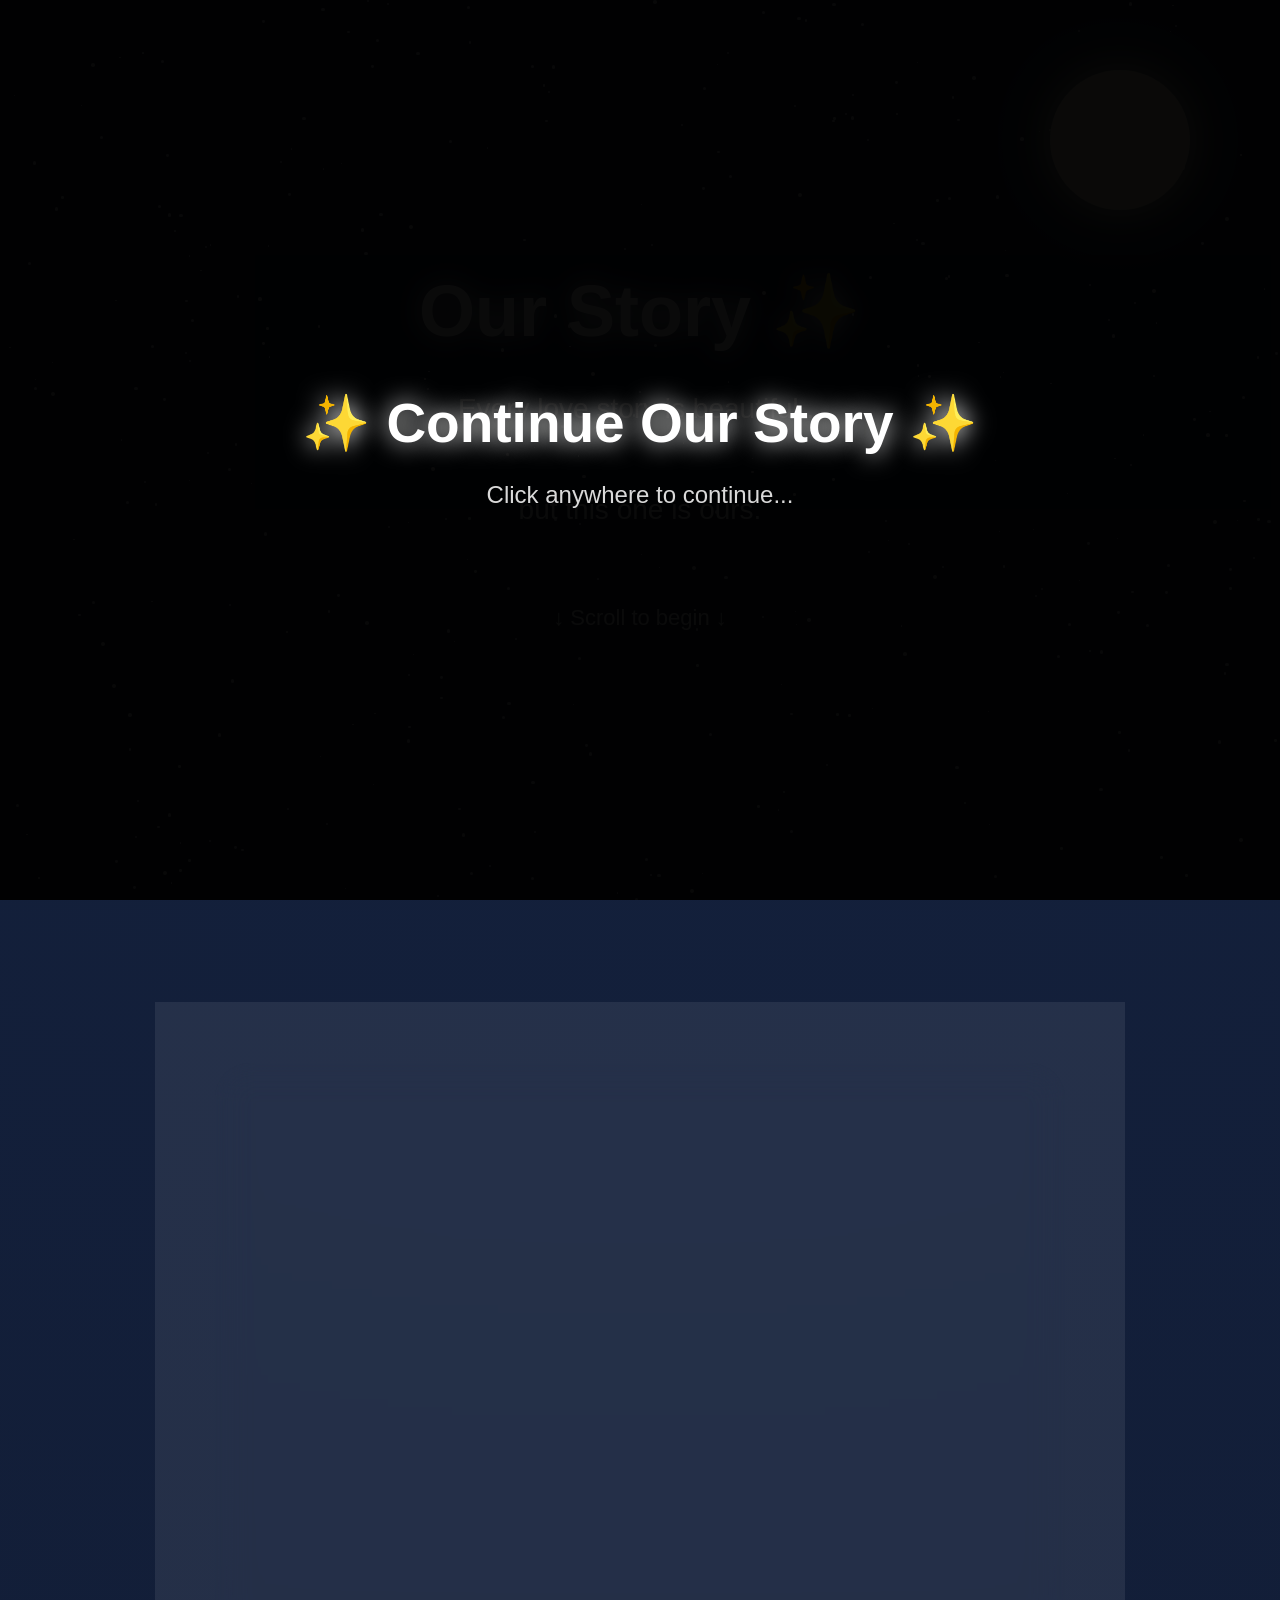
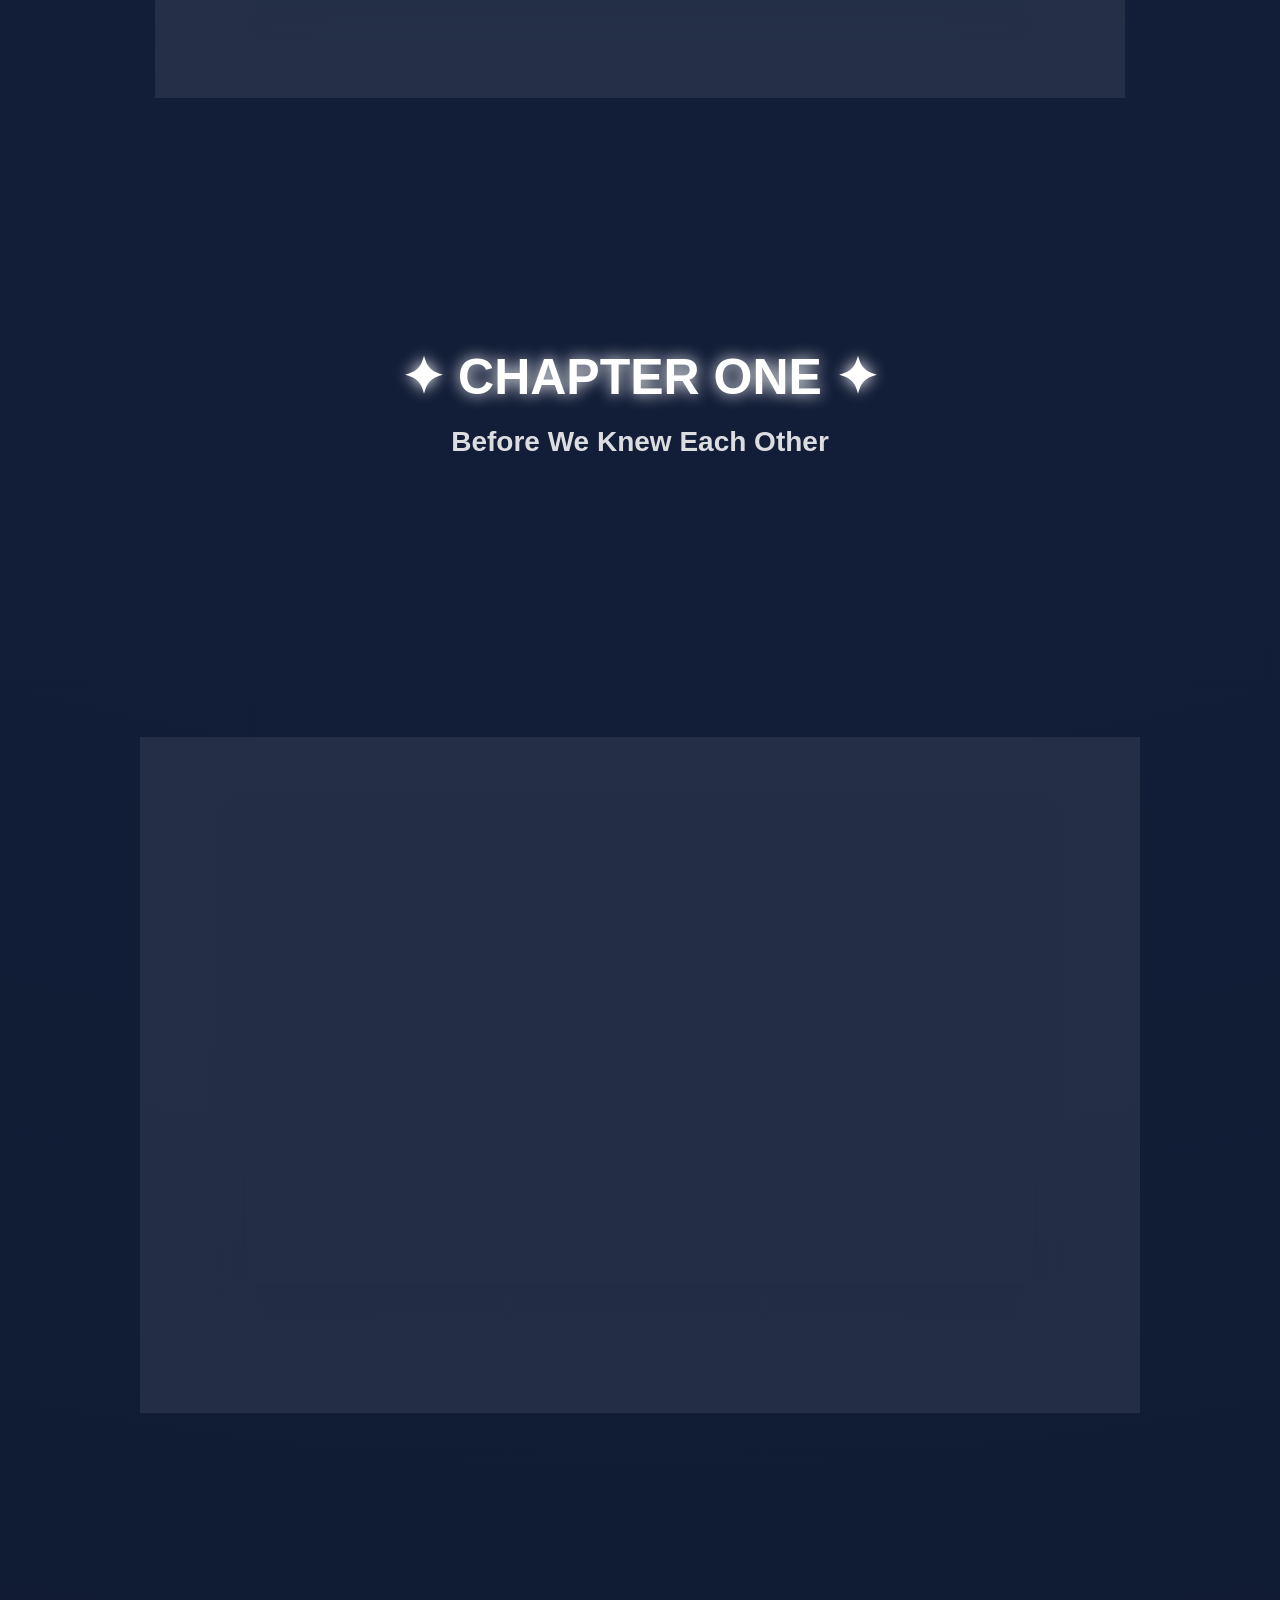
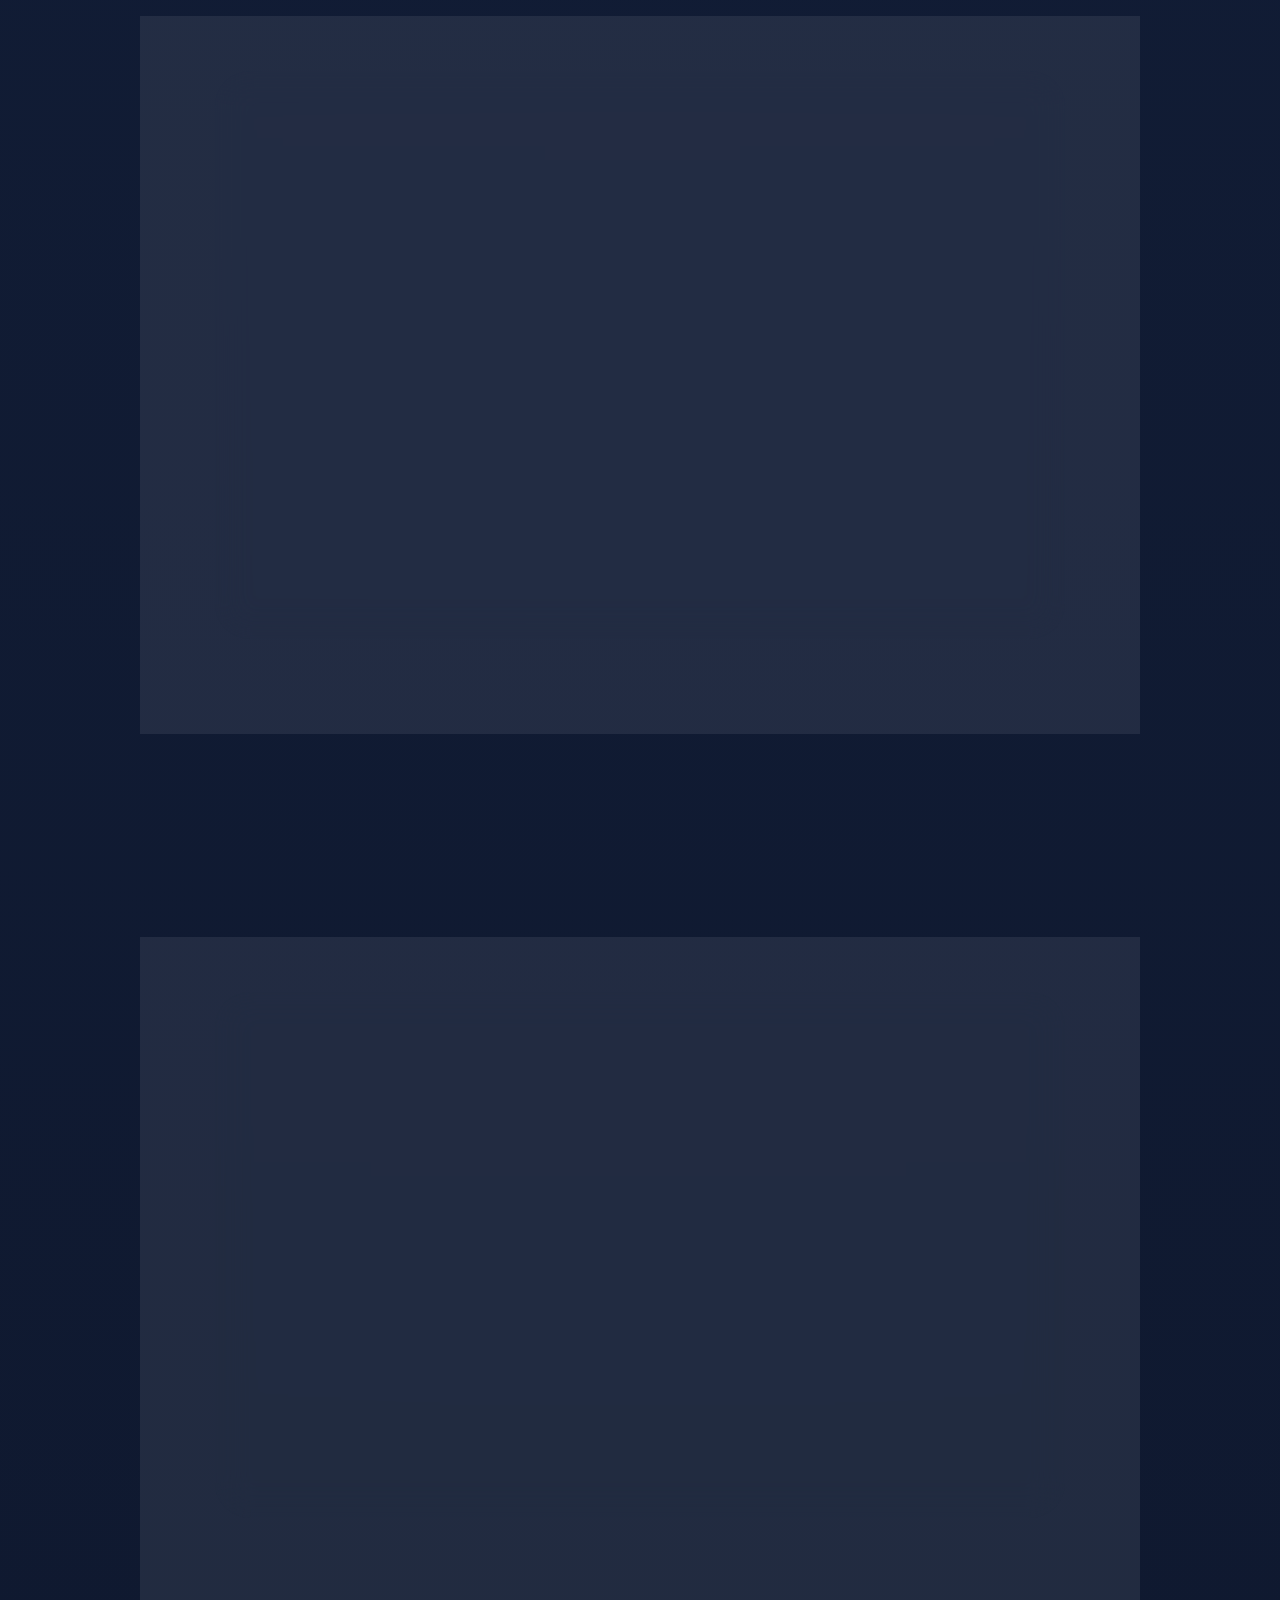
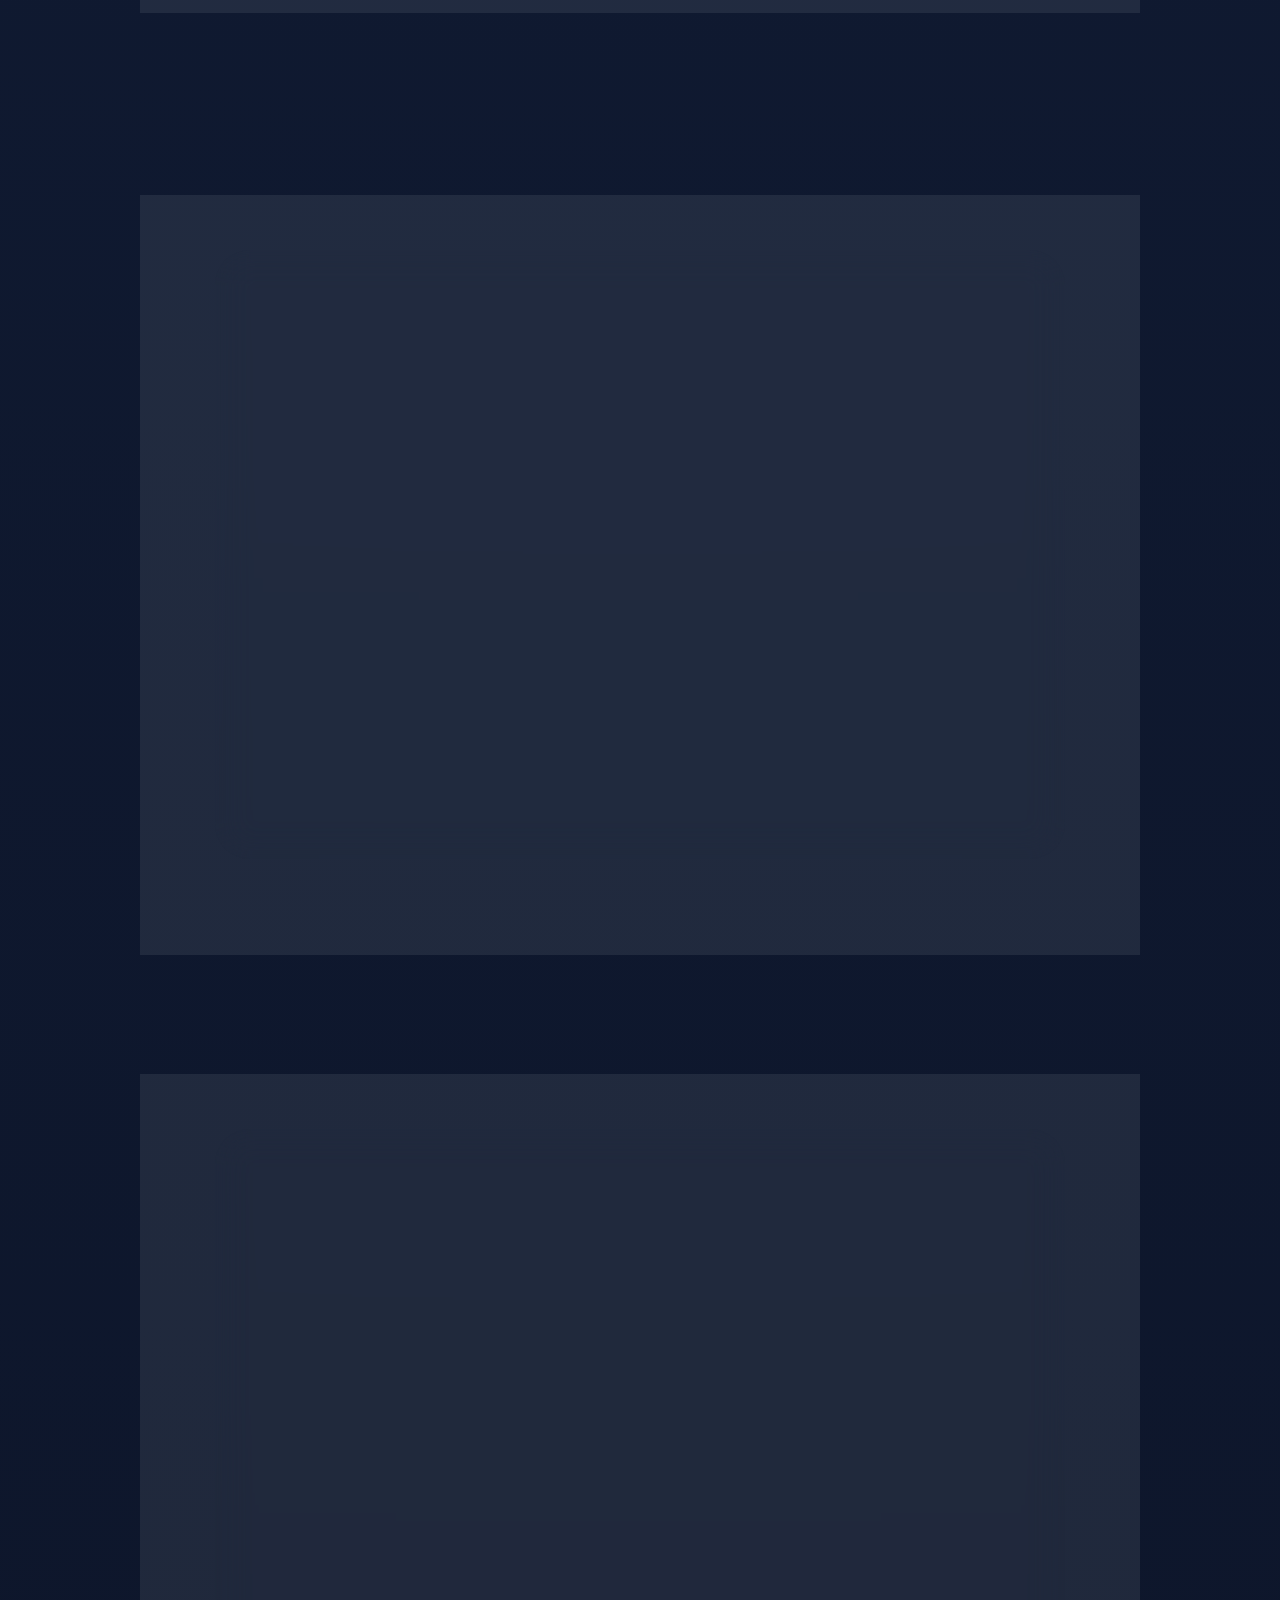
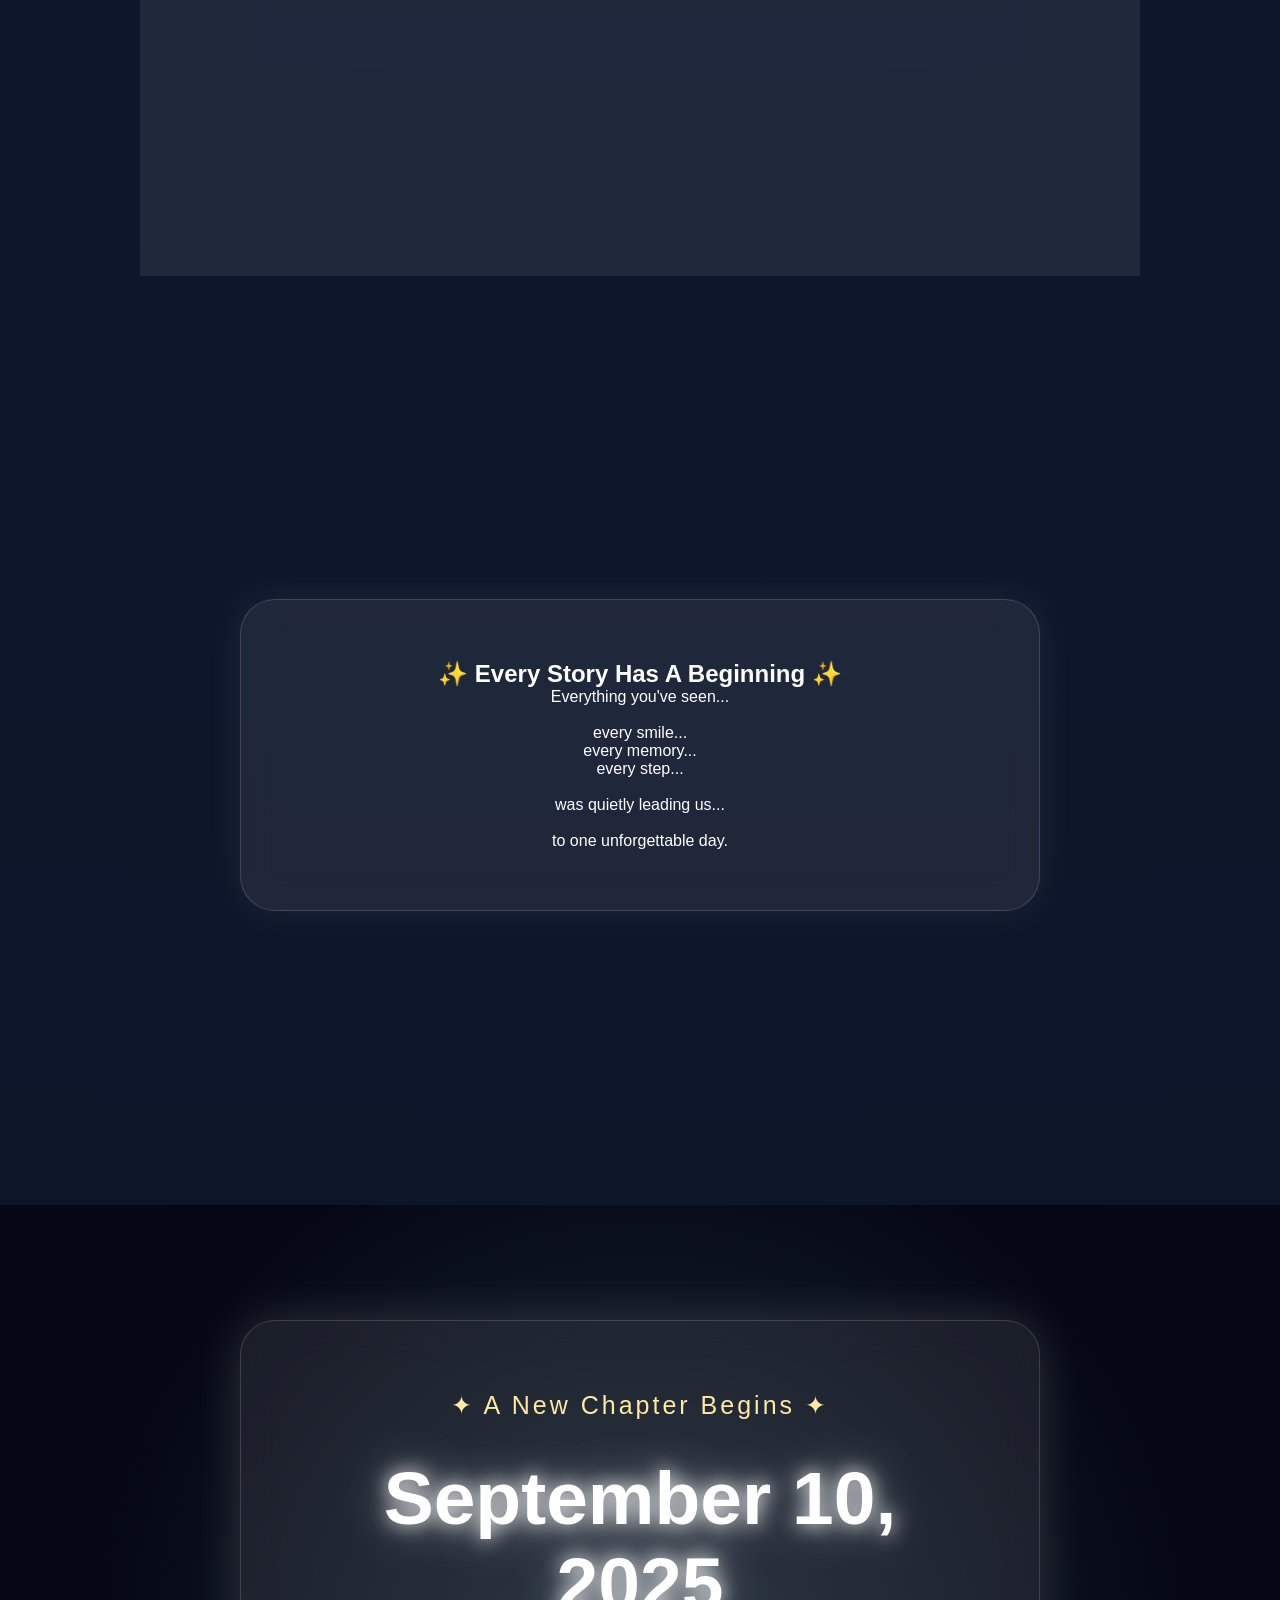
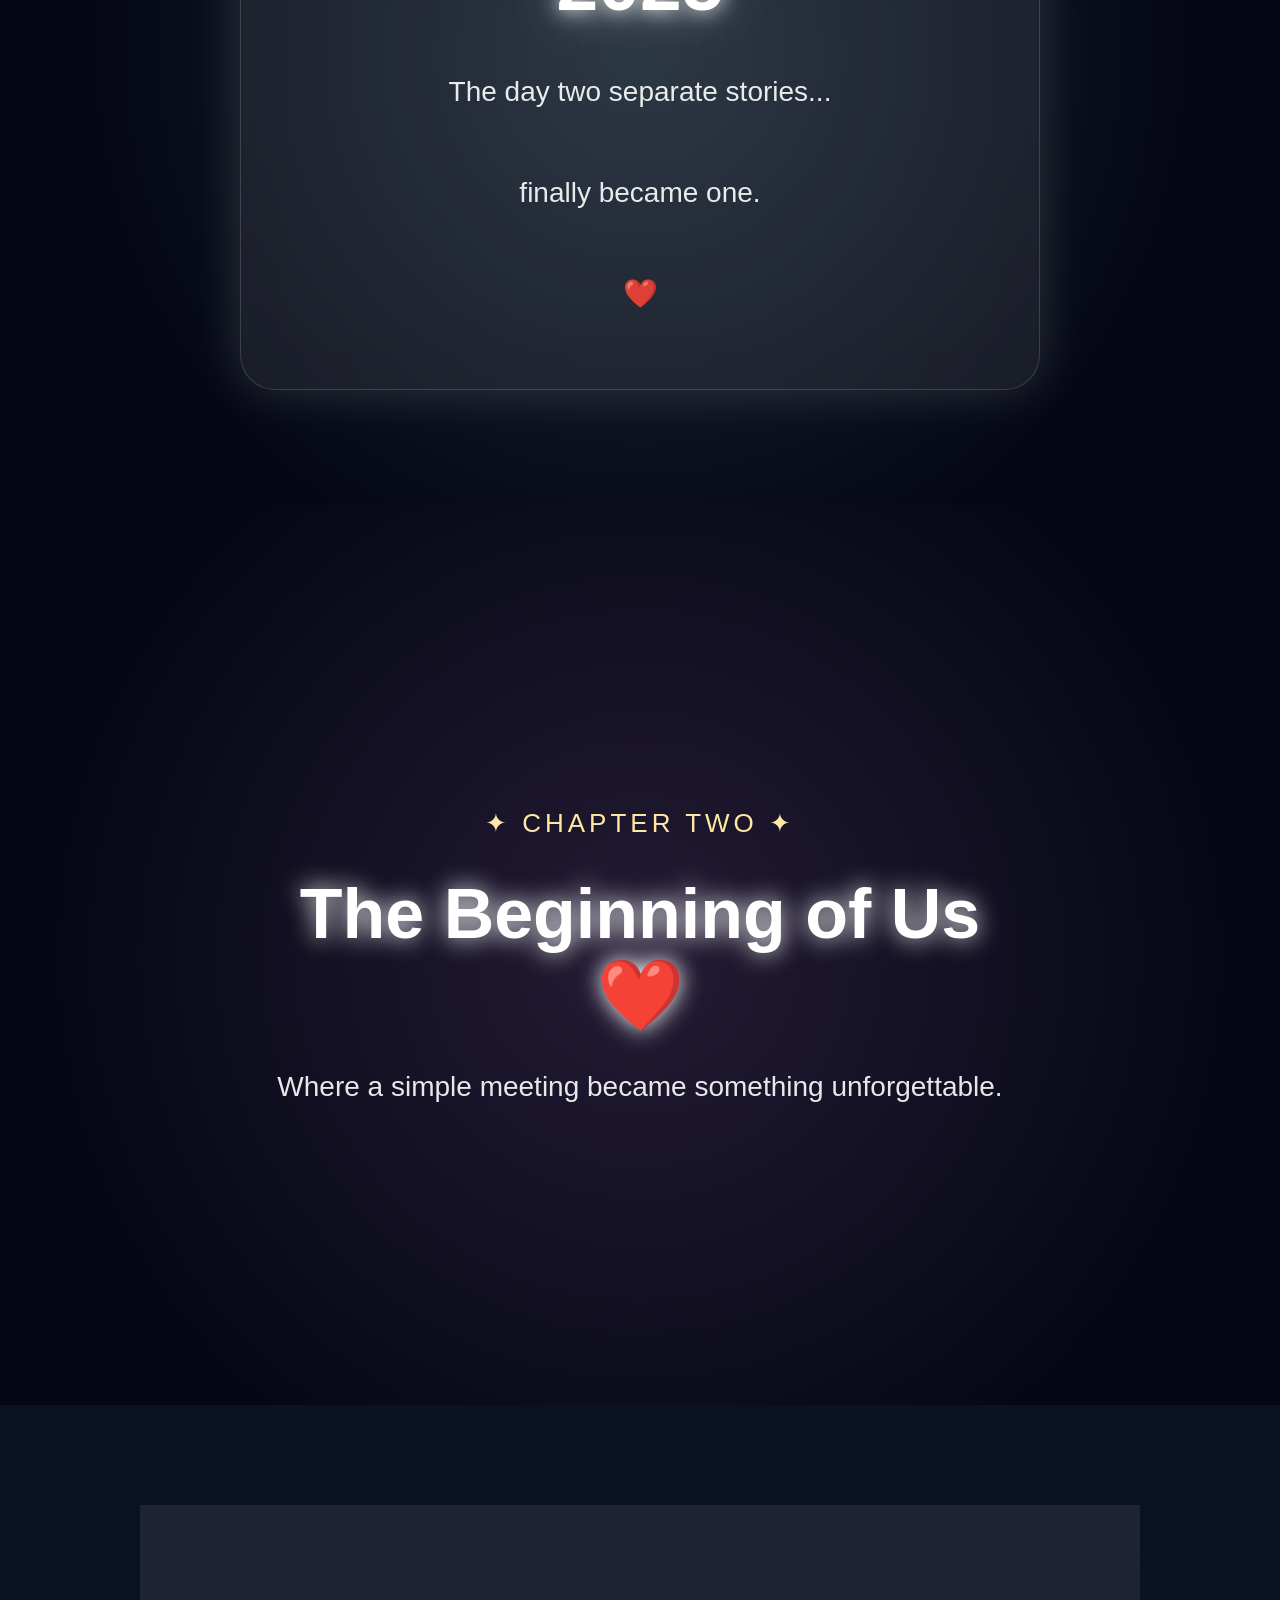
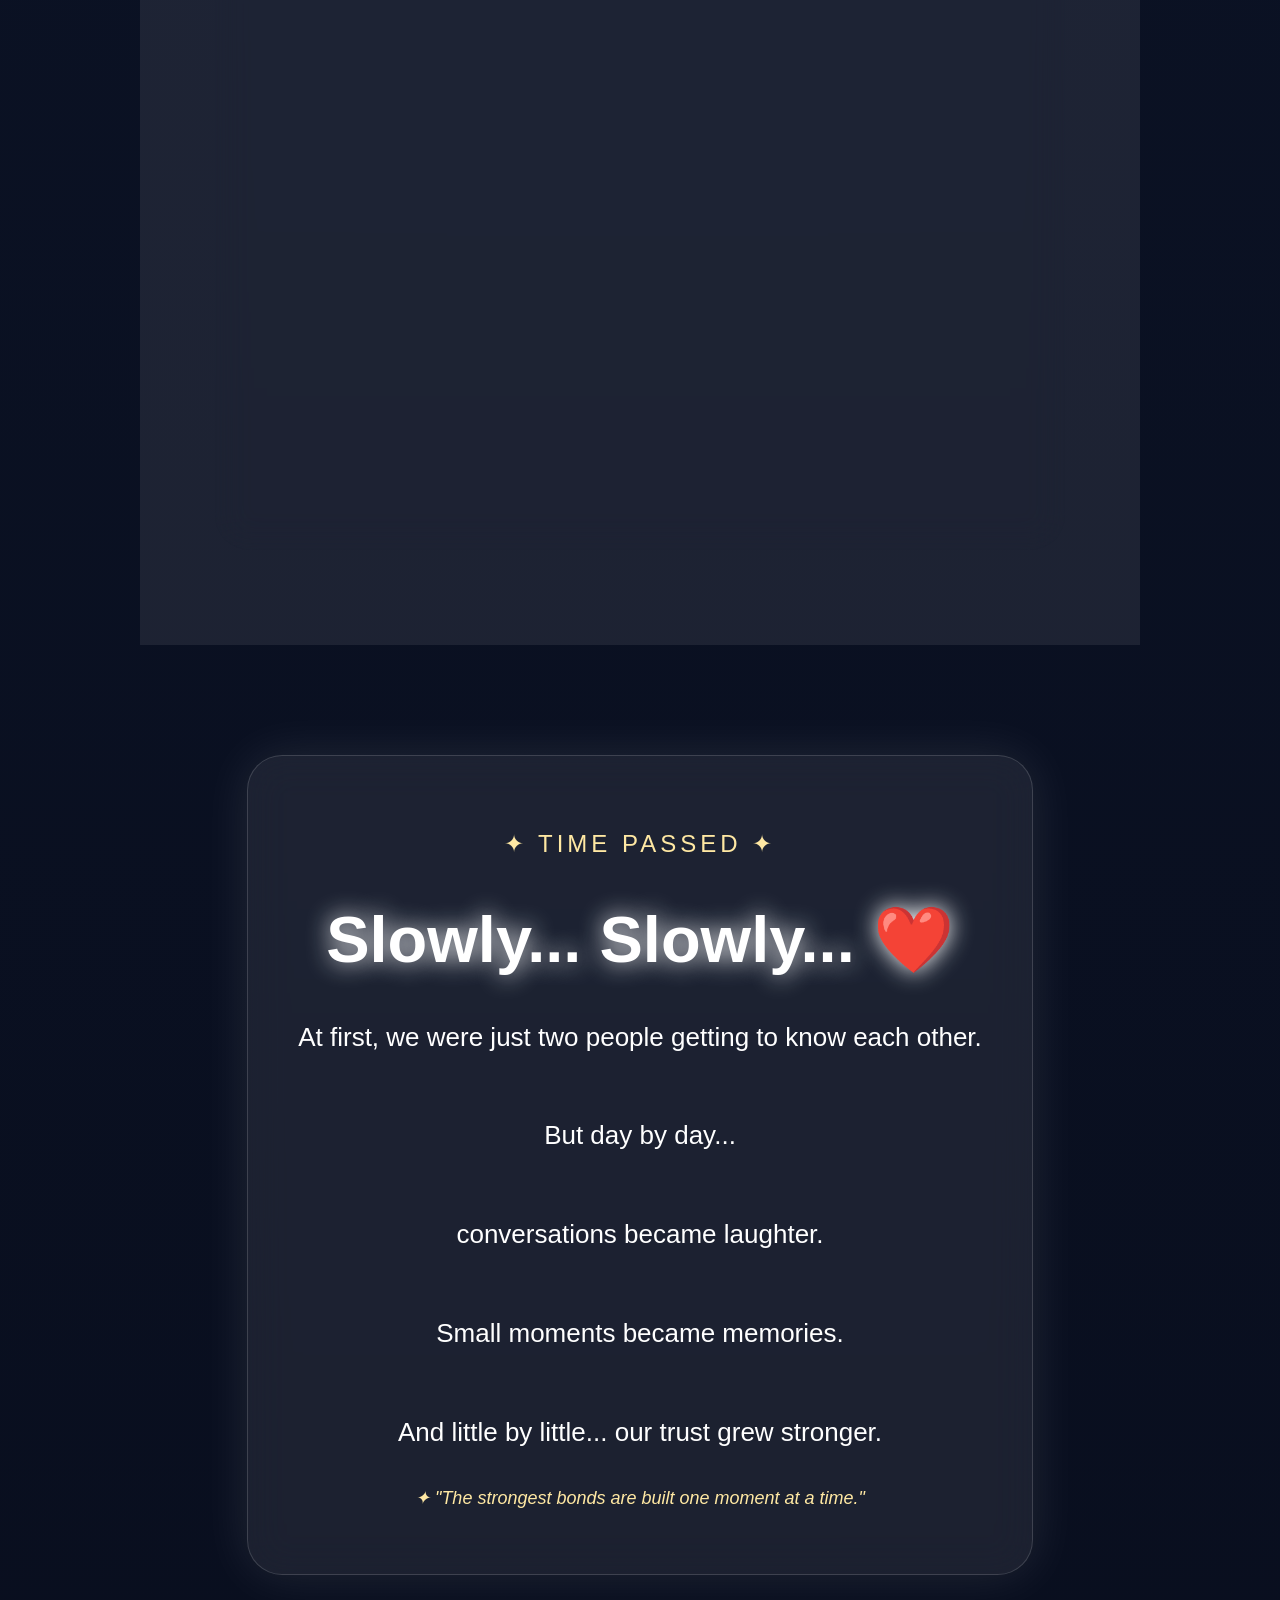
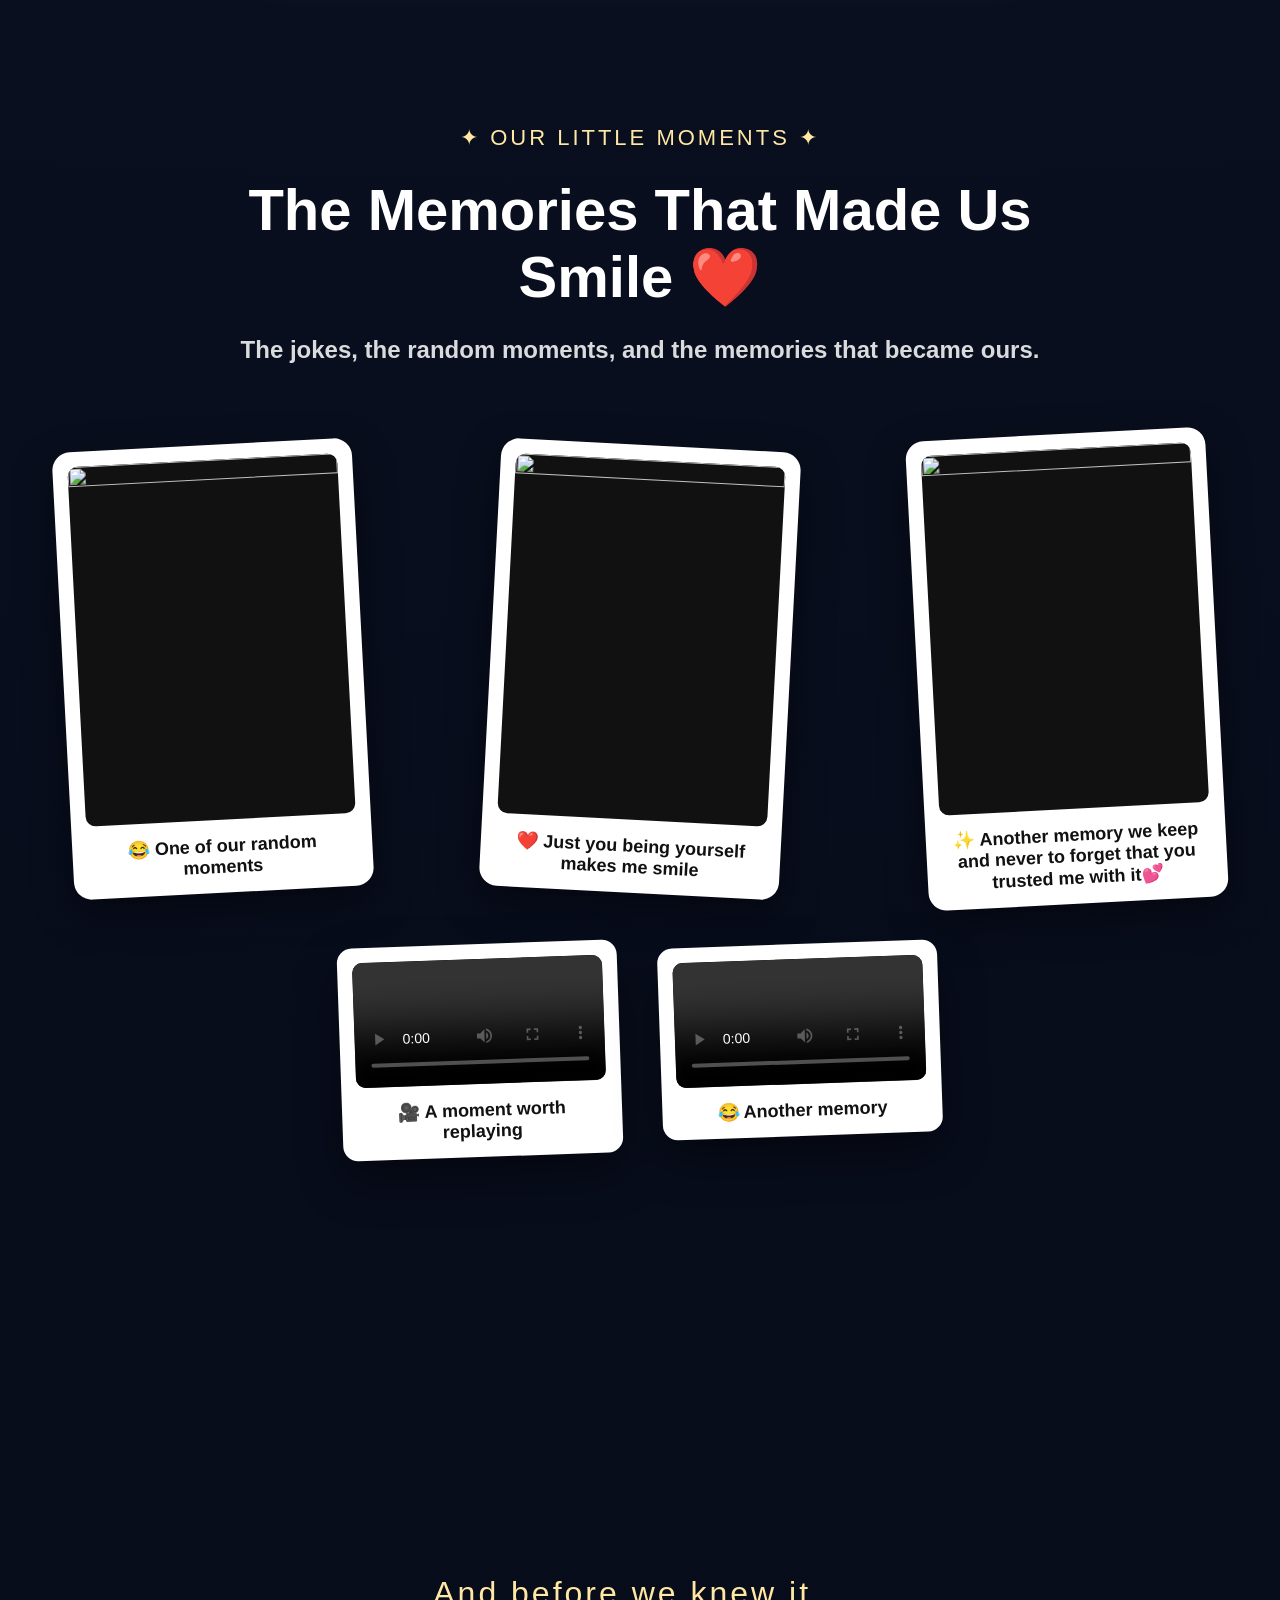
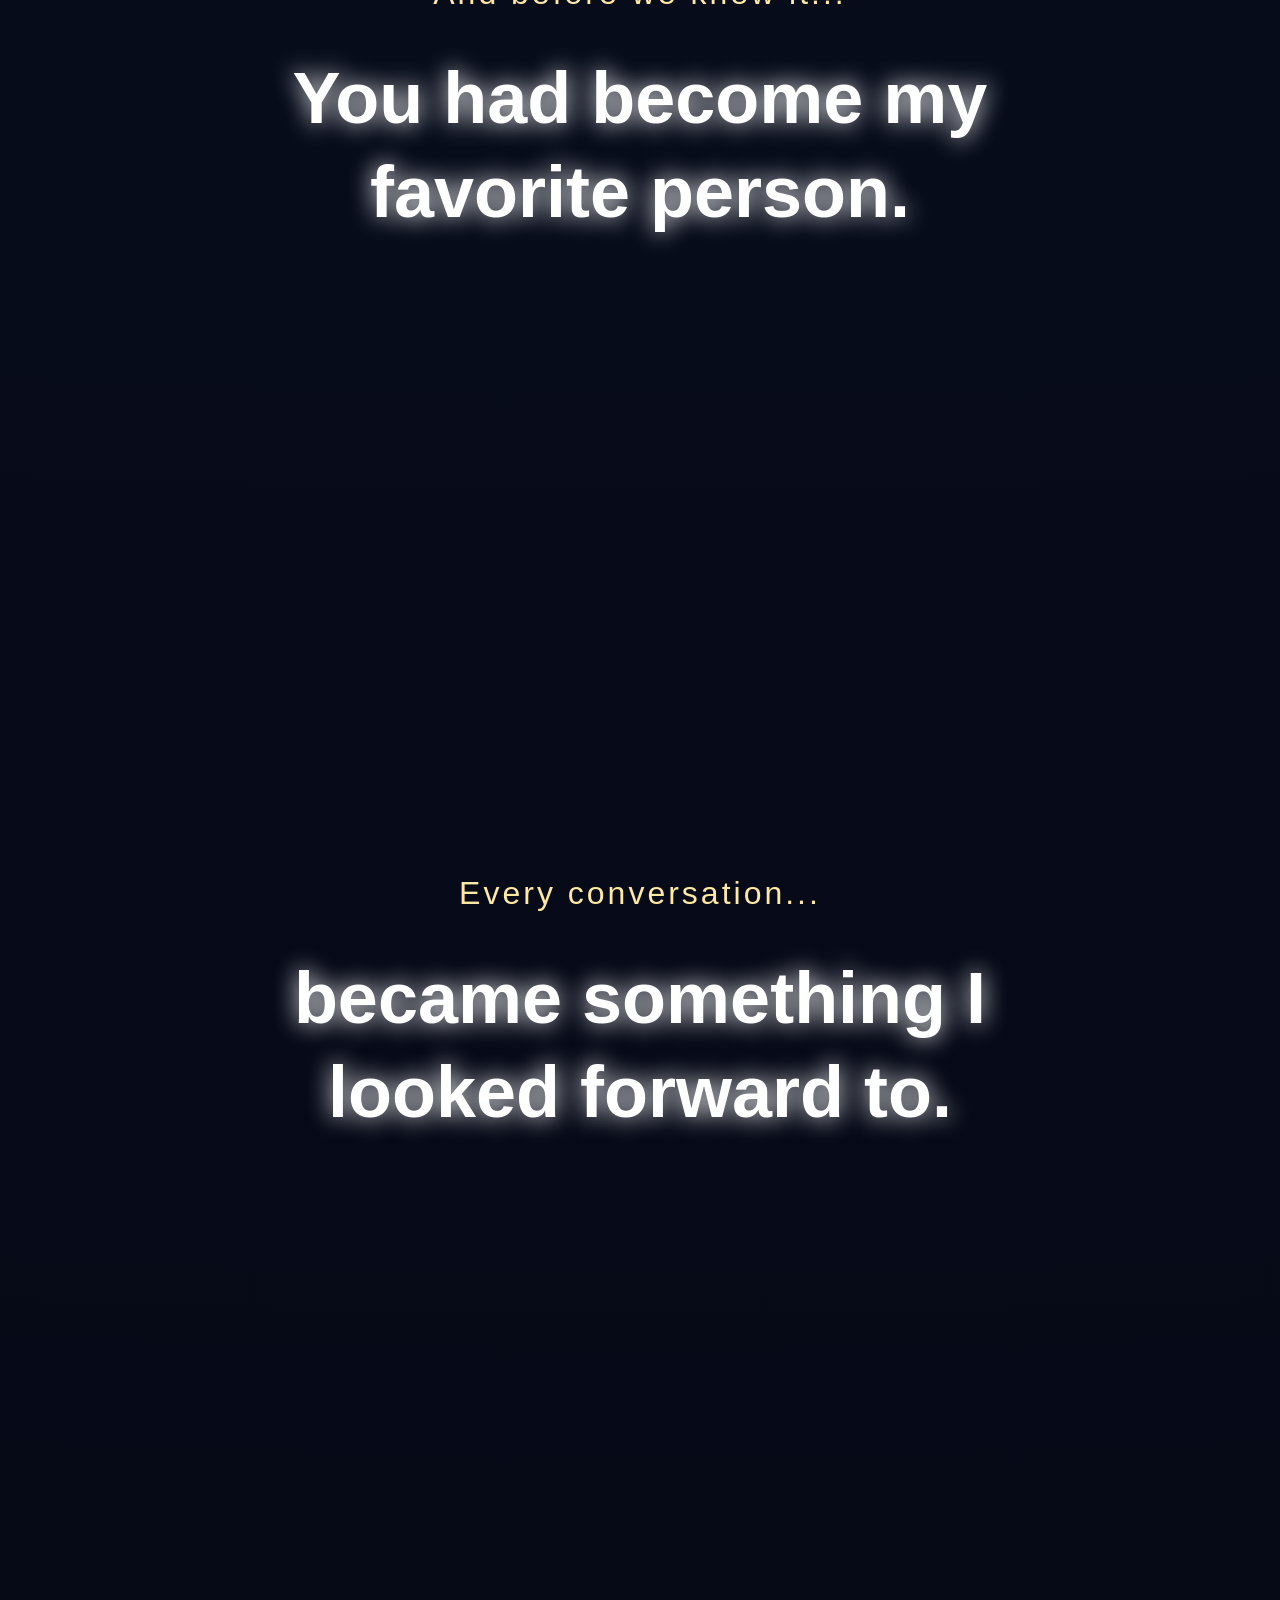
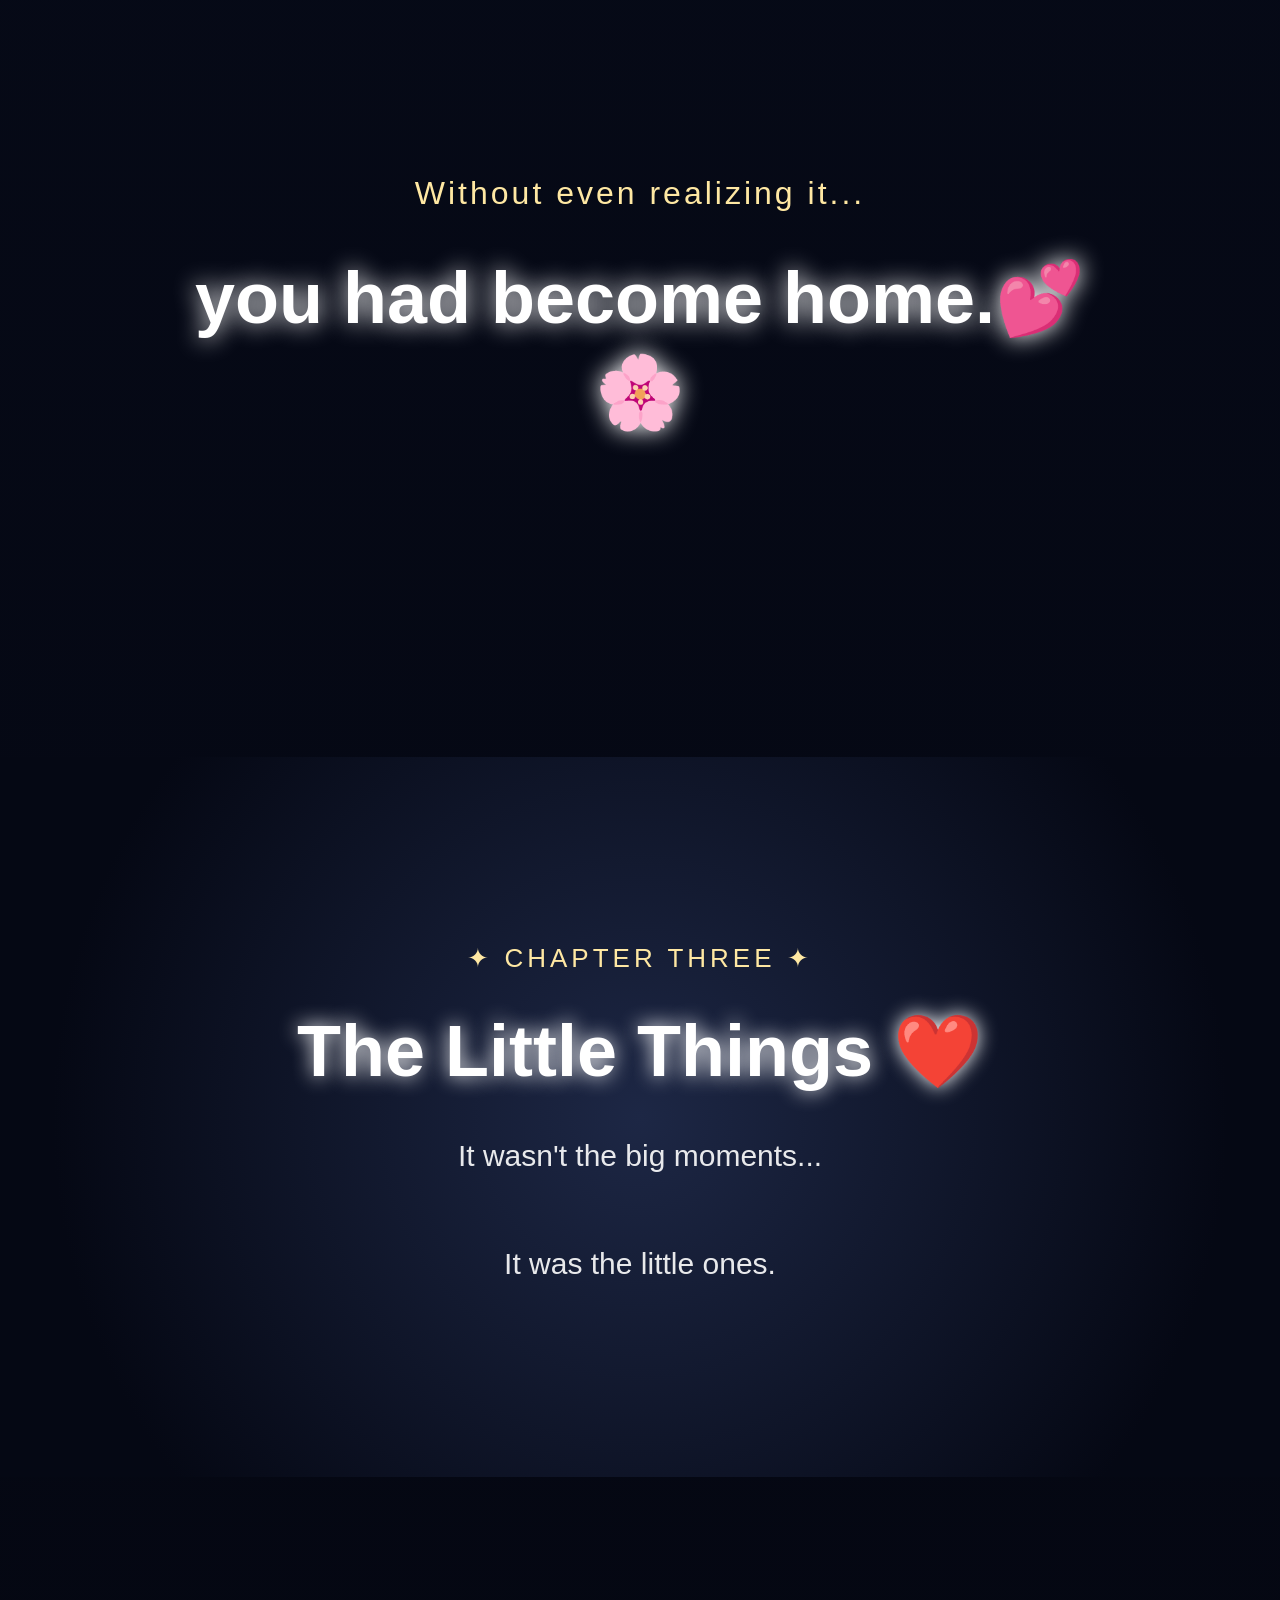
==== commit e87995d1: "Rename index.html to home.html" ====
--- a/home.html
+++ b/home.html
@@ -1074,4 +1074,4 @@
 
 </body>
 
-</html>+</html>
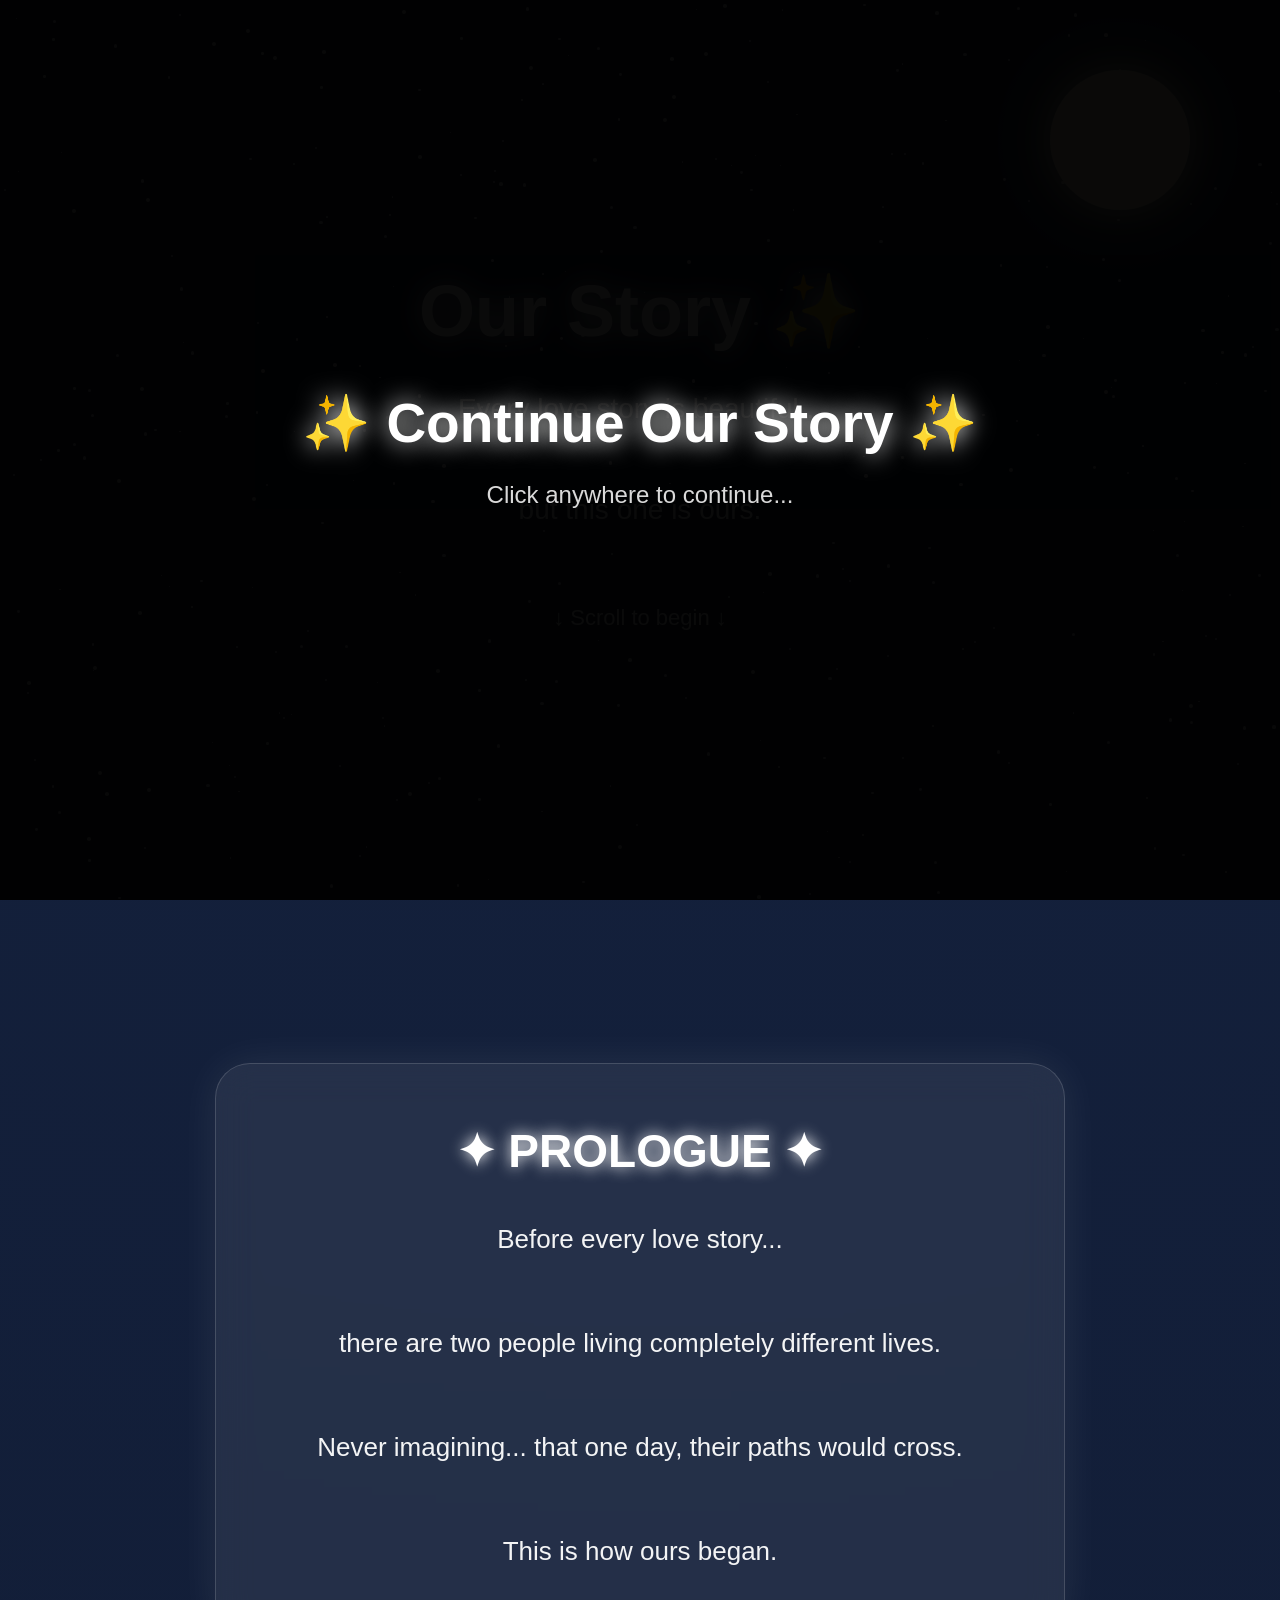
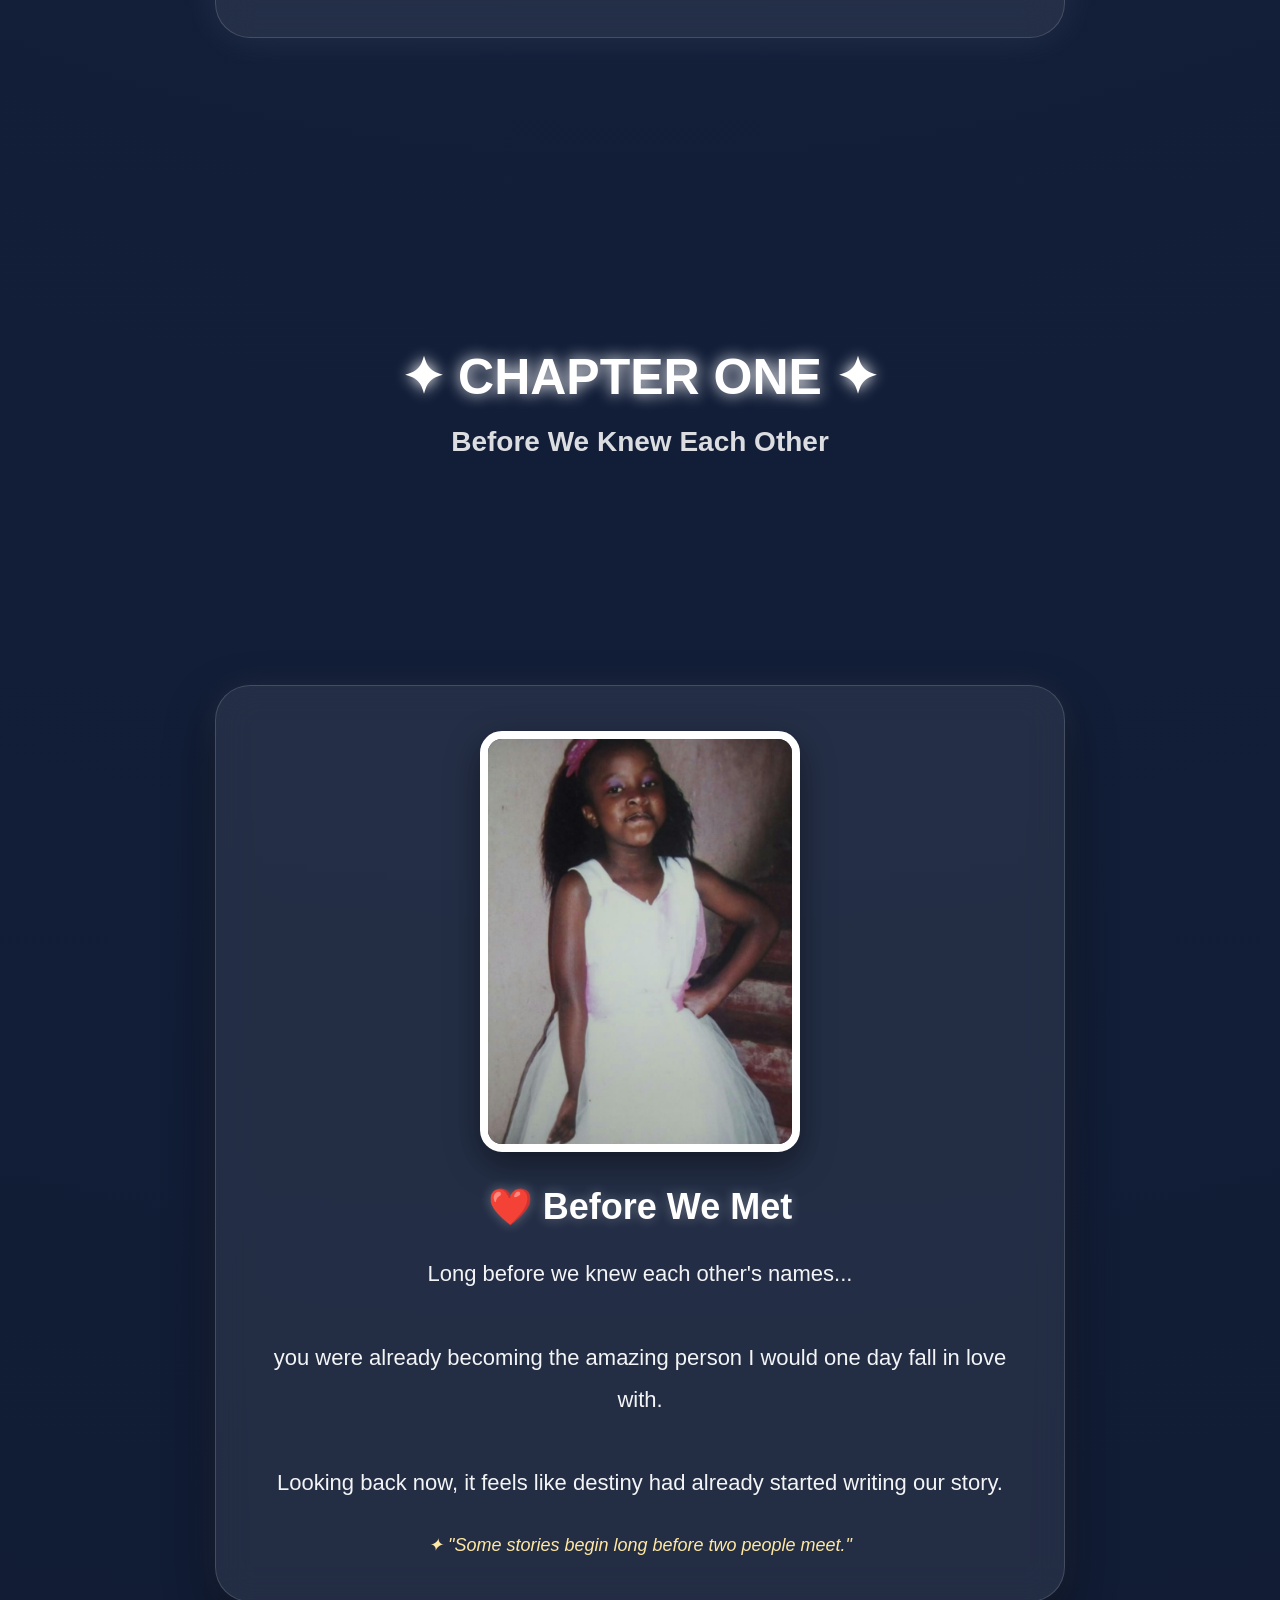
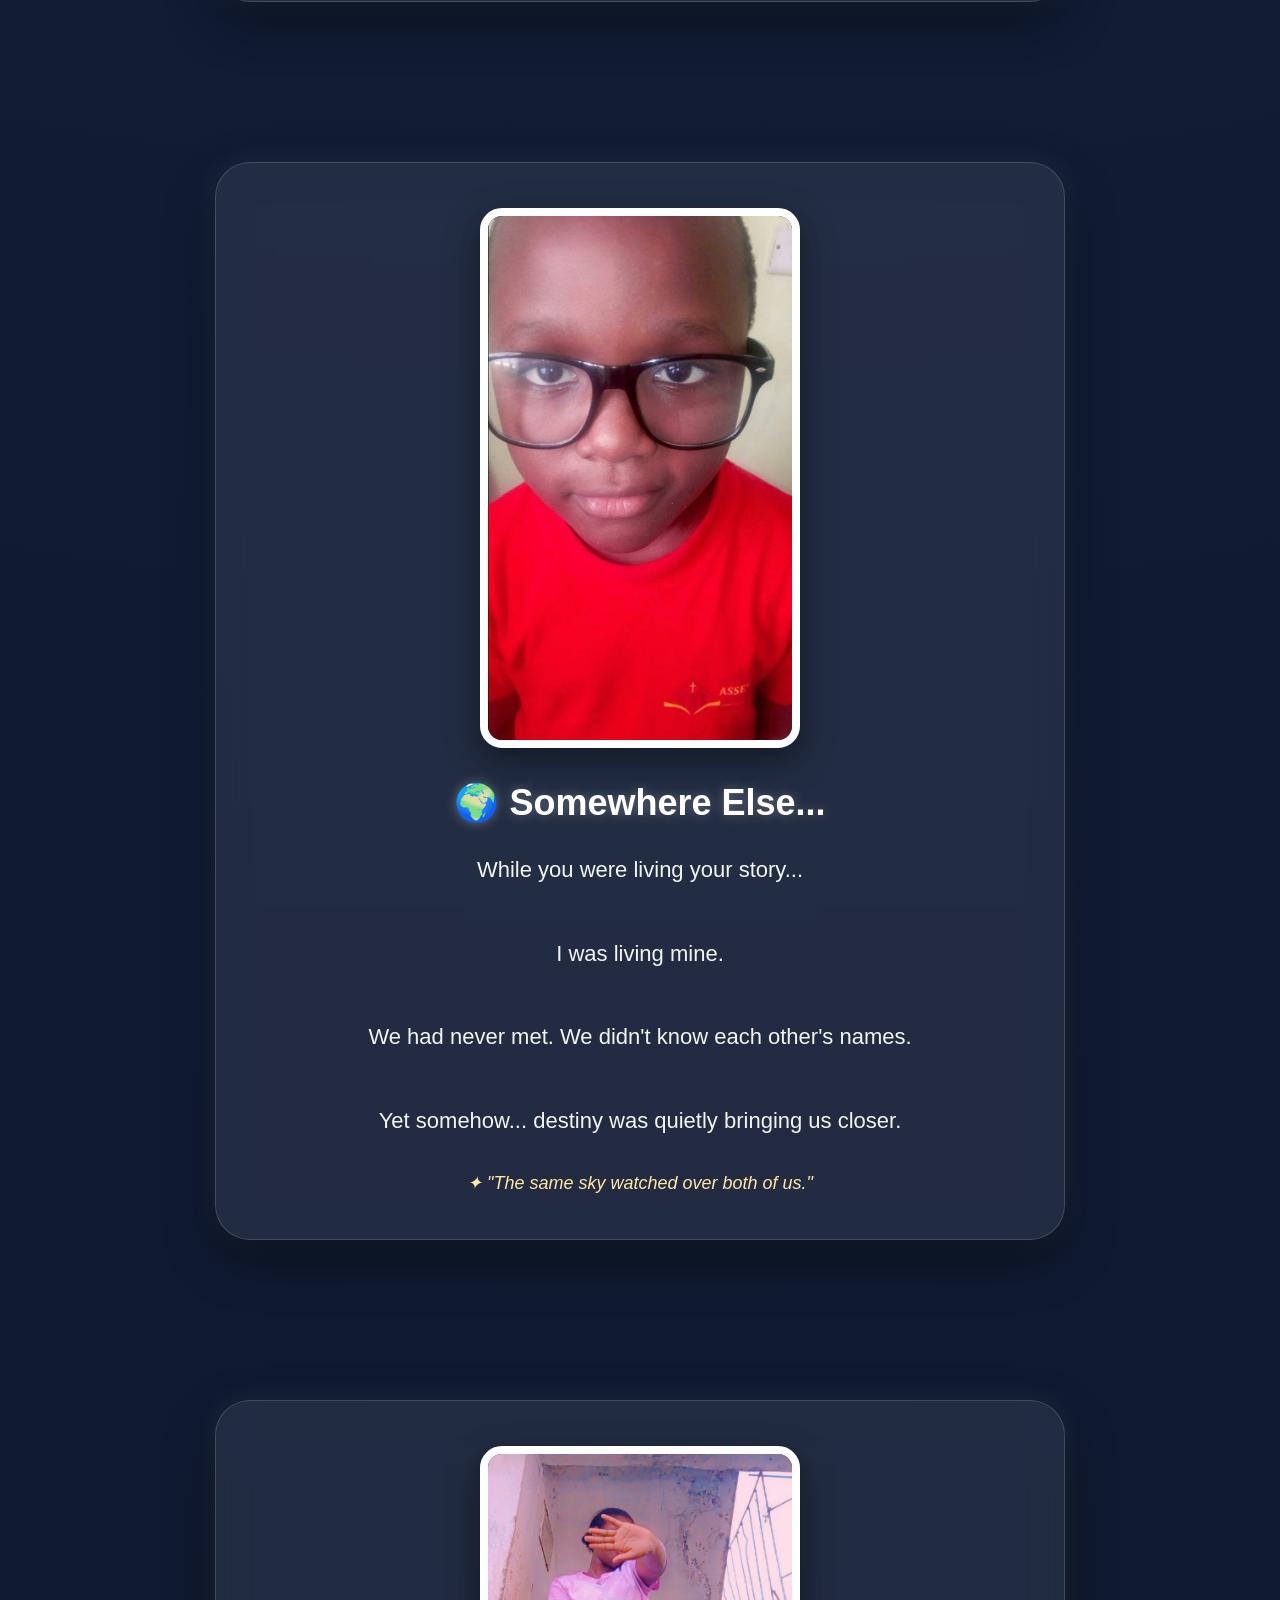
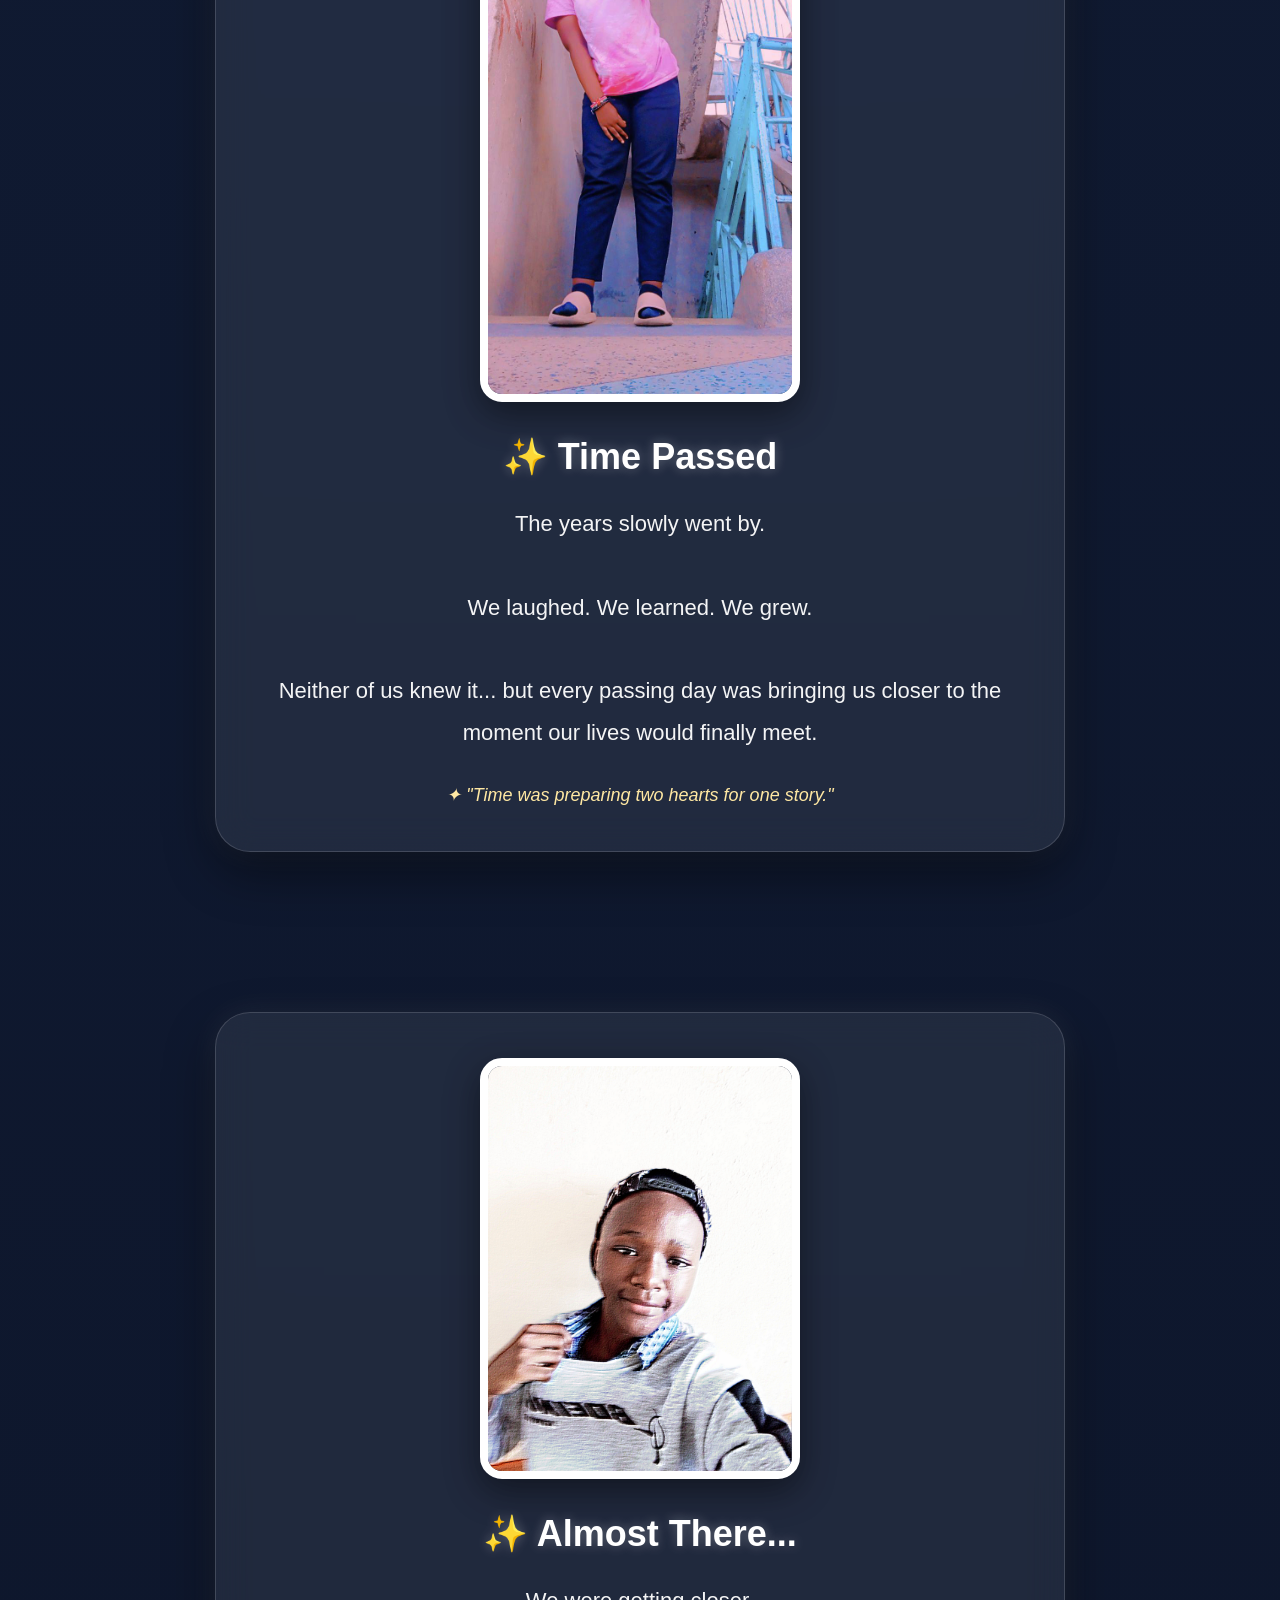
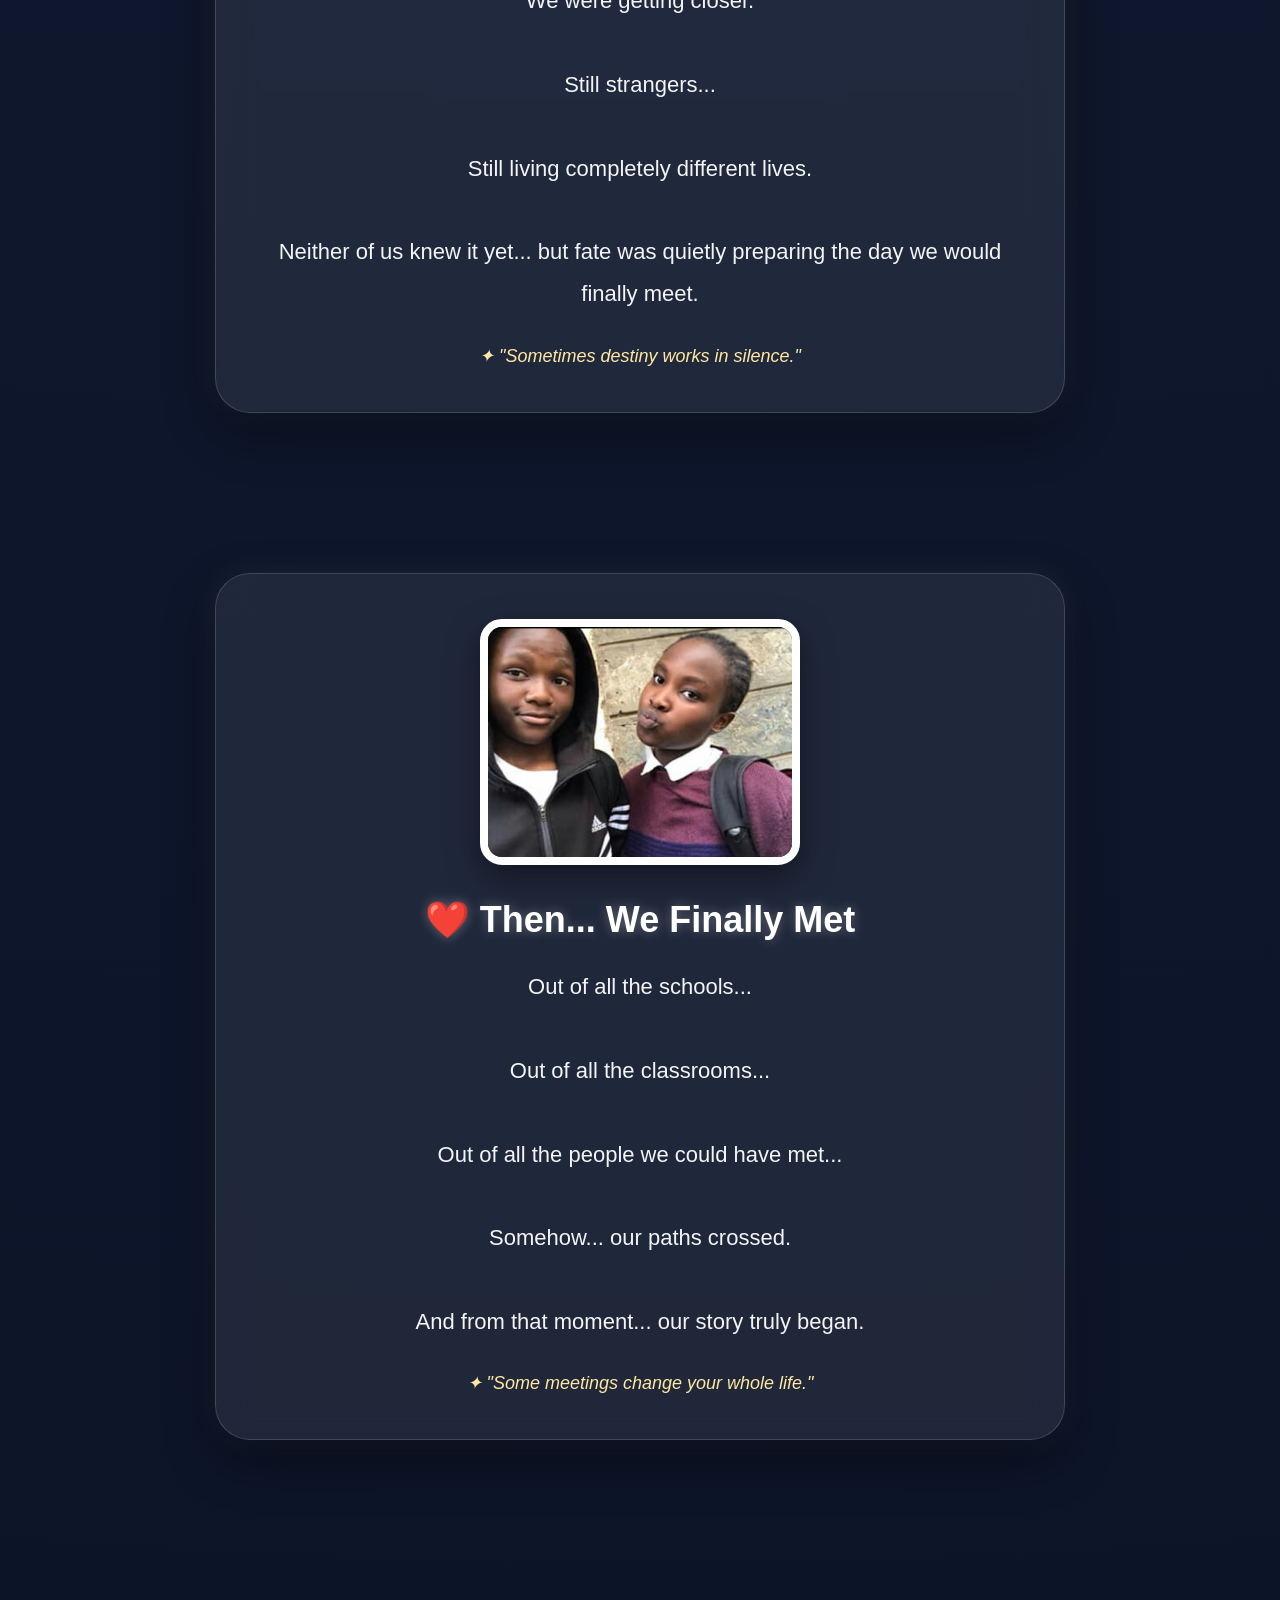
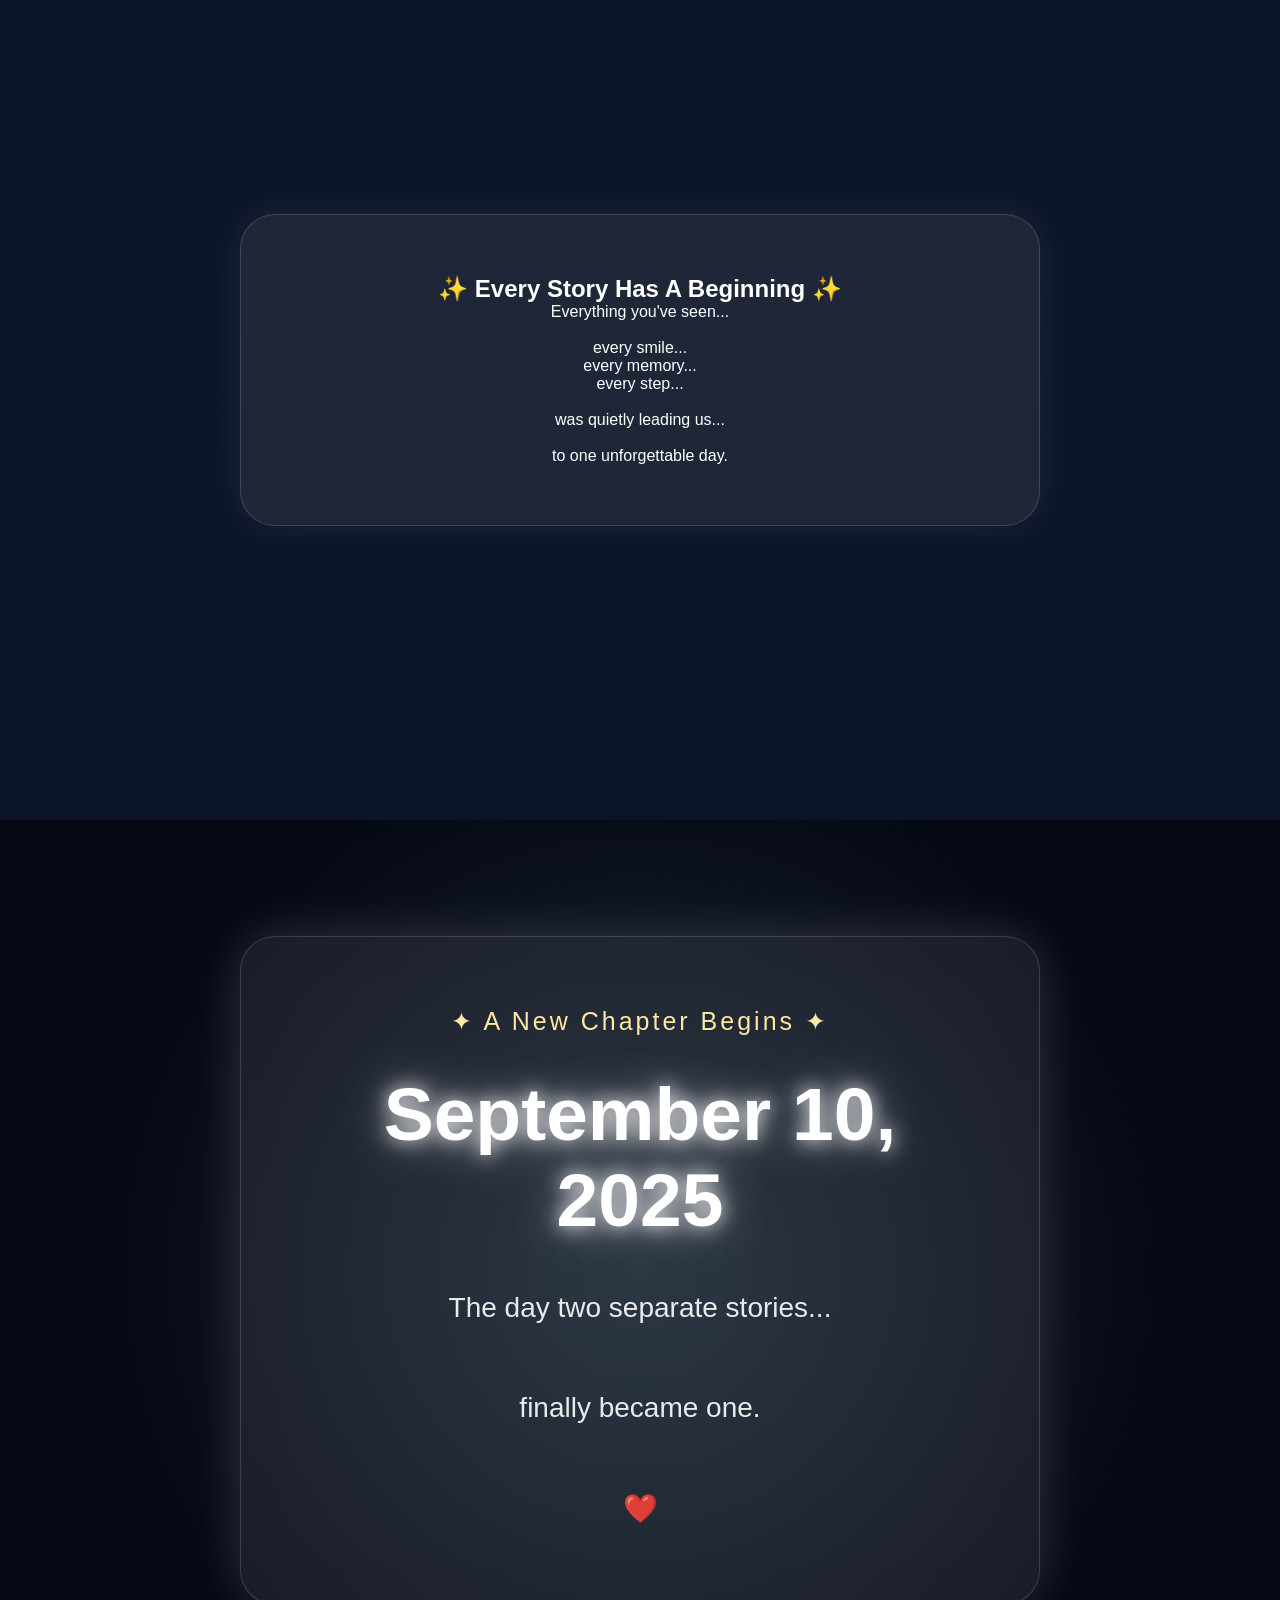
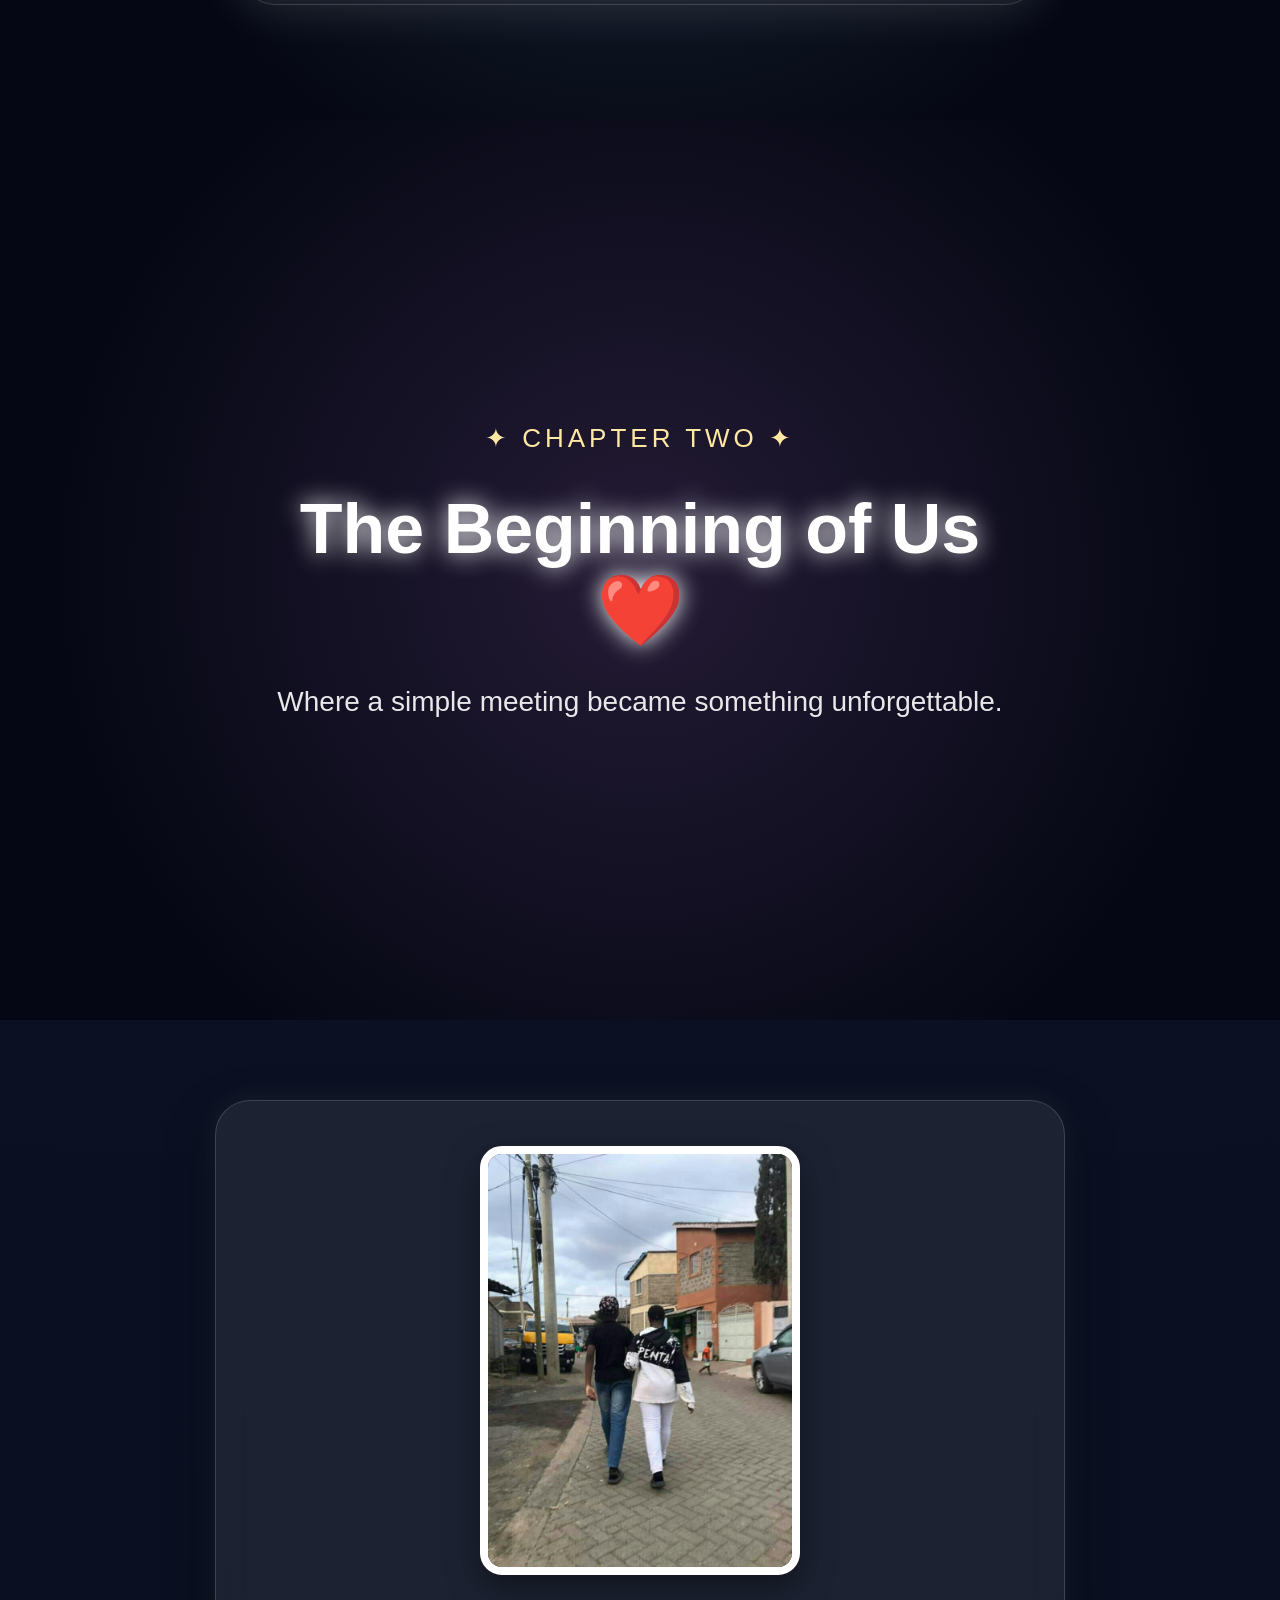
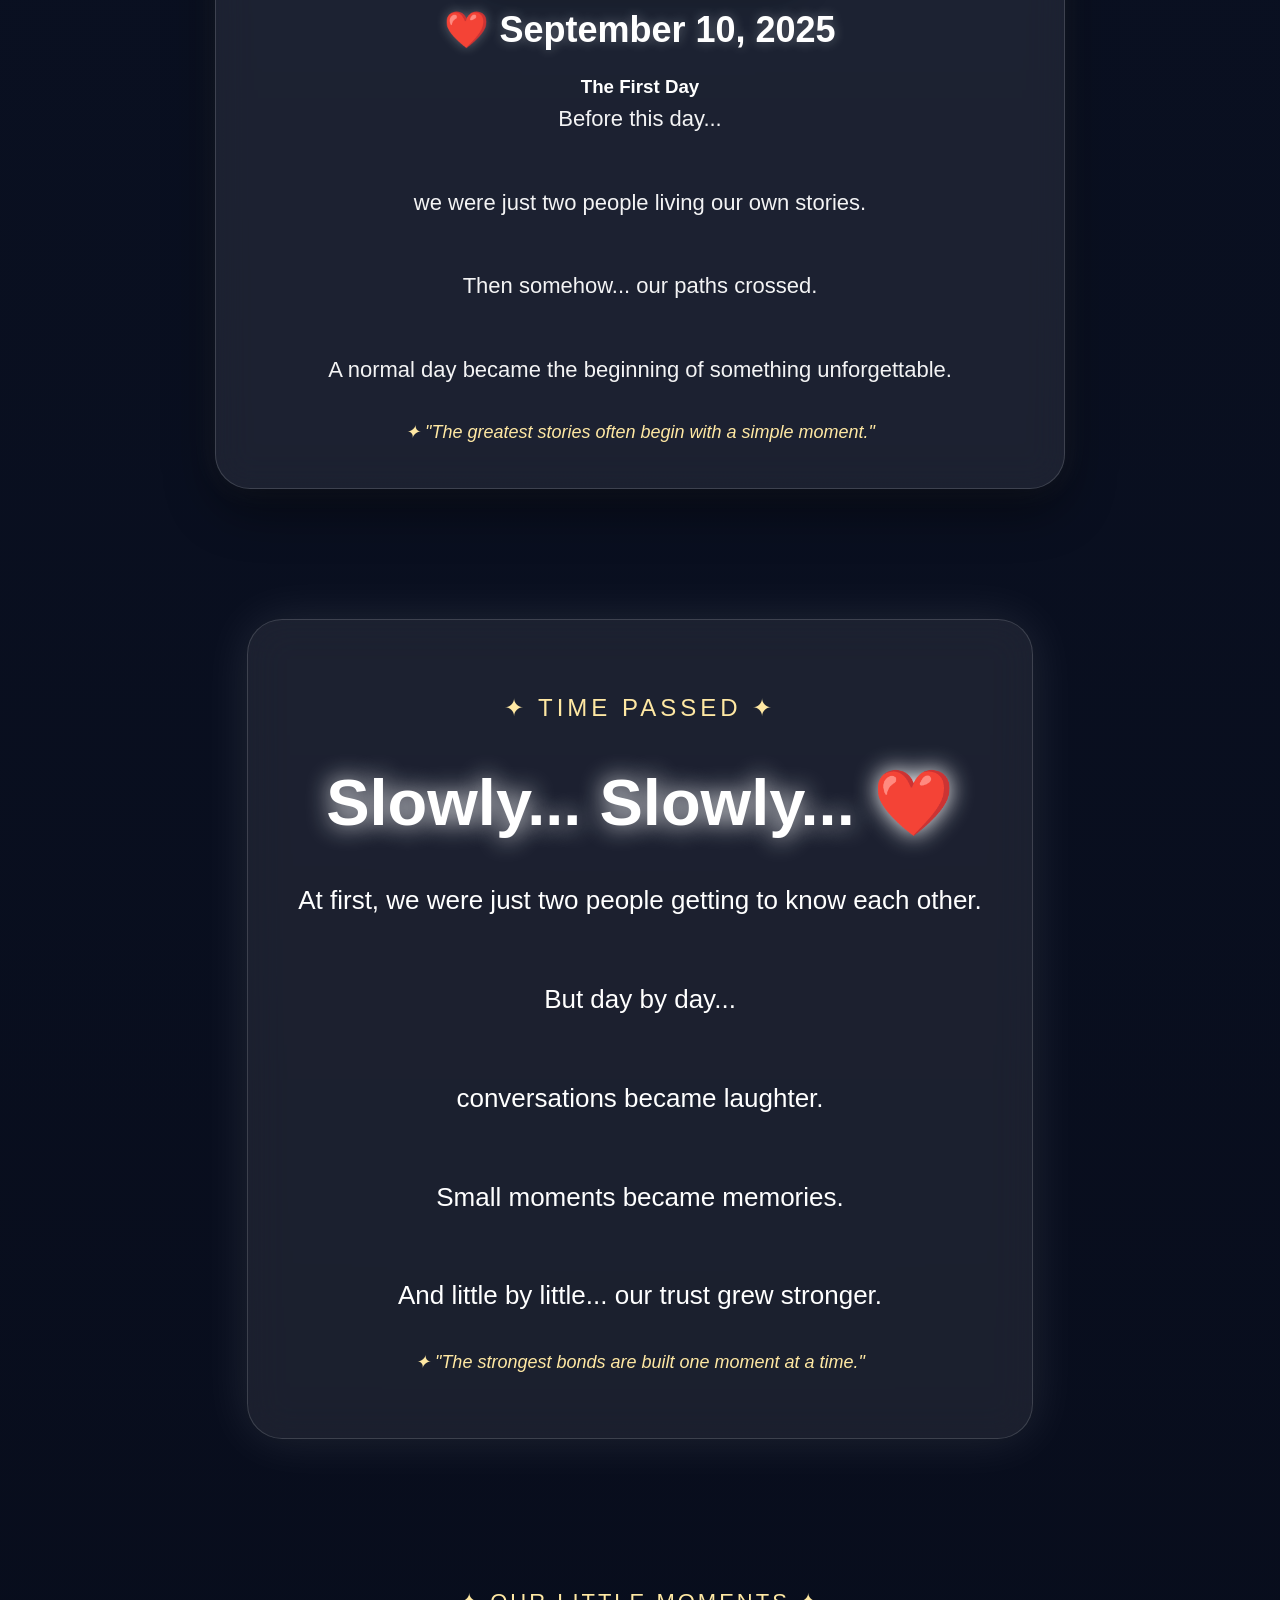
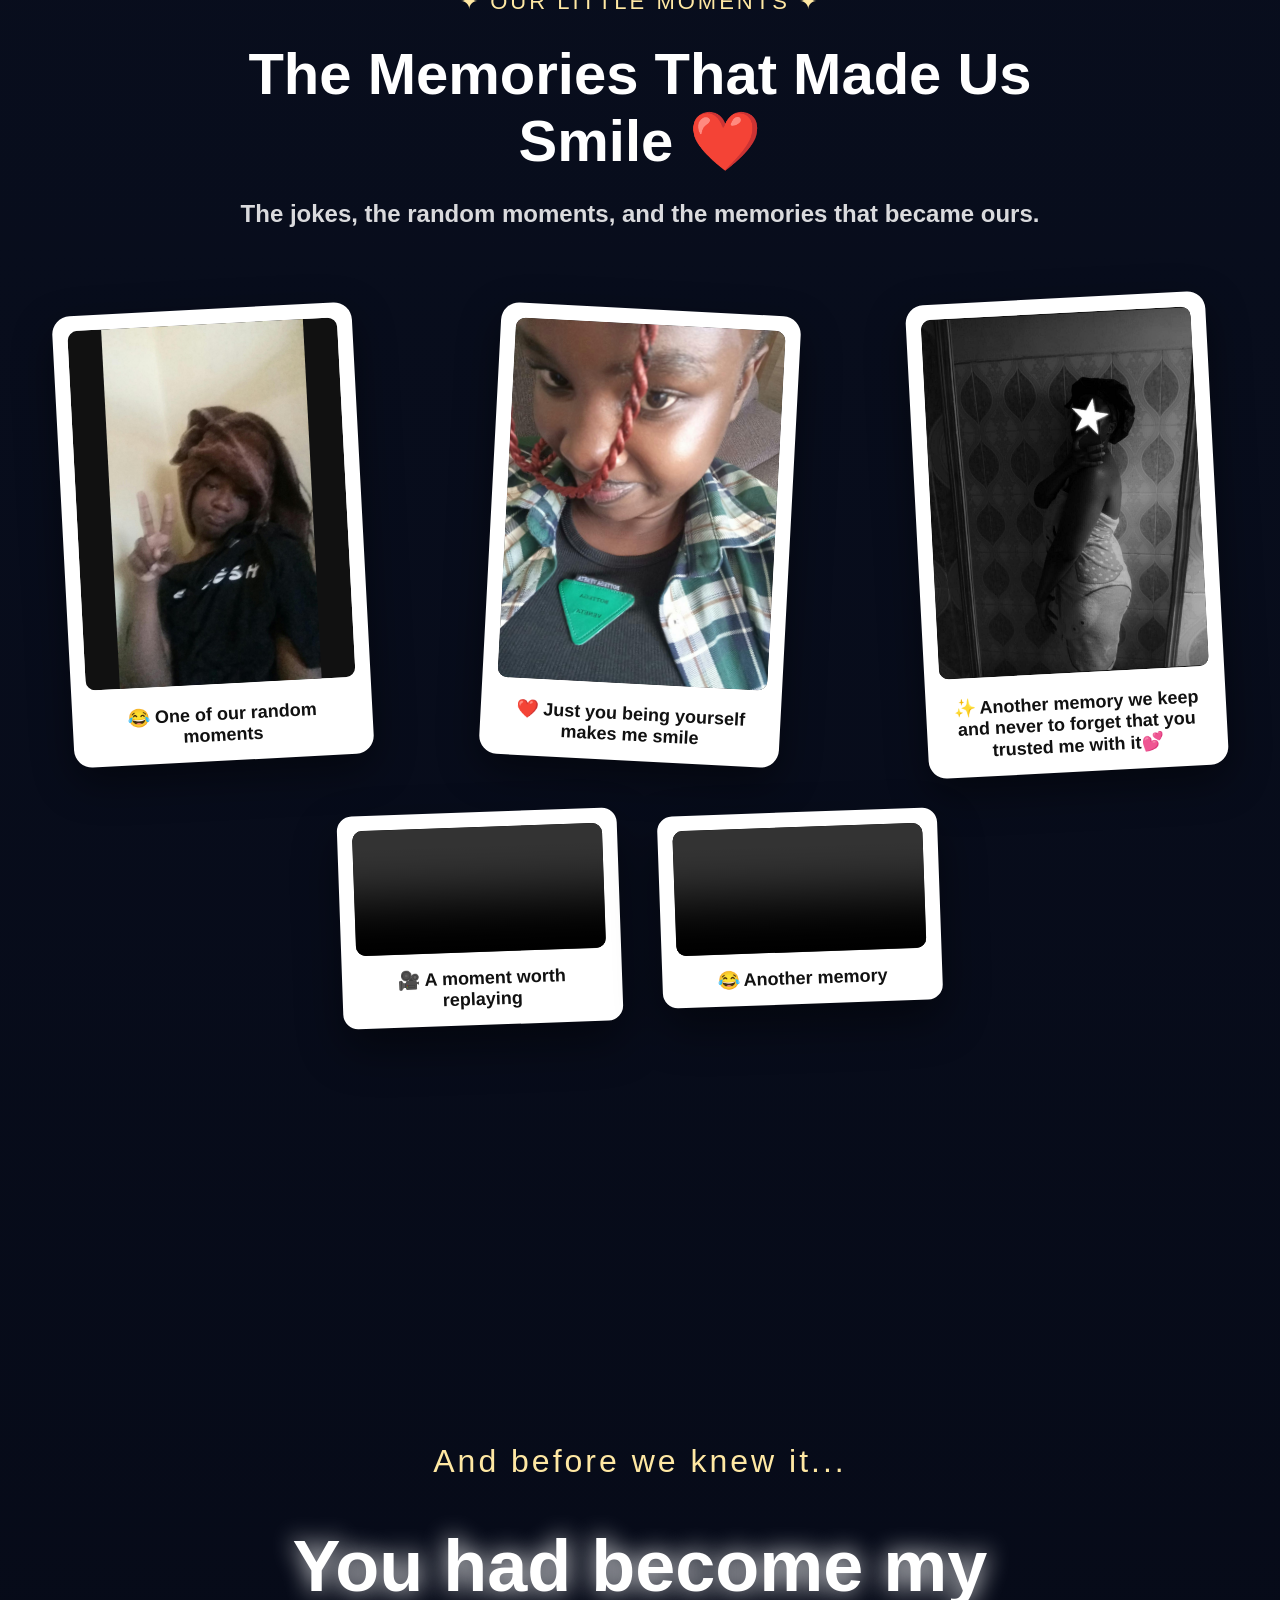
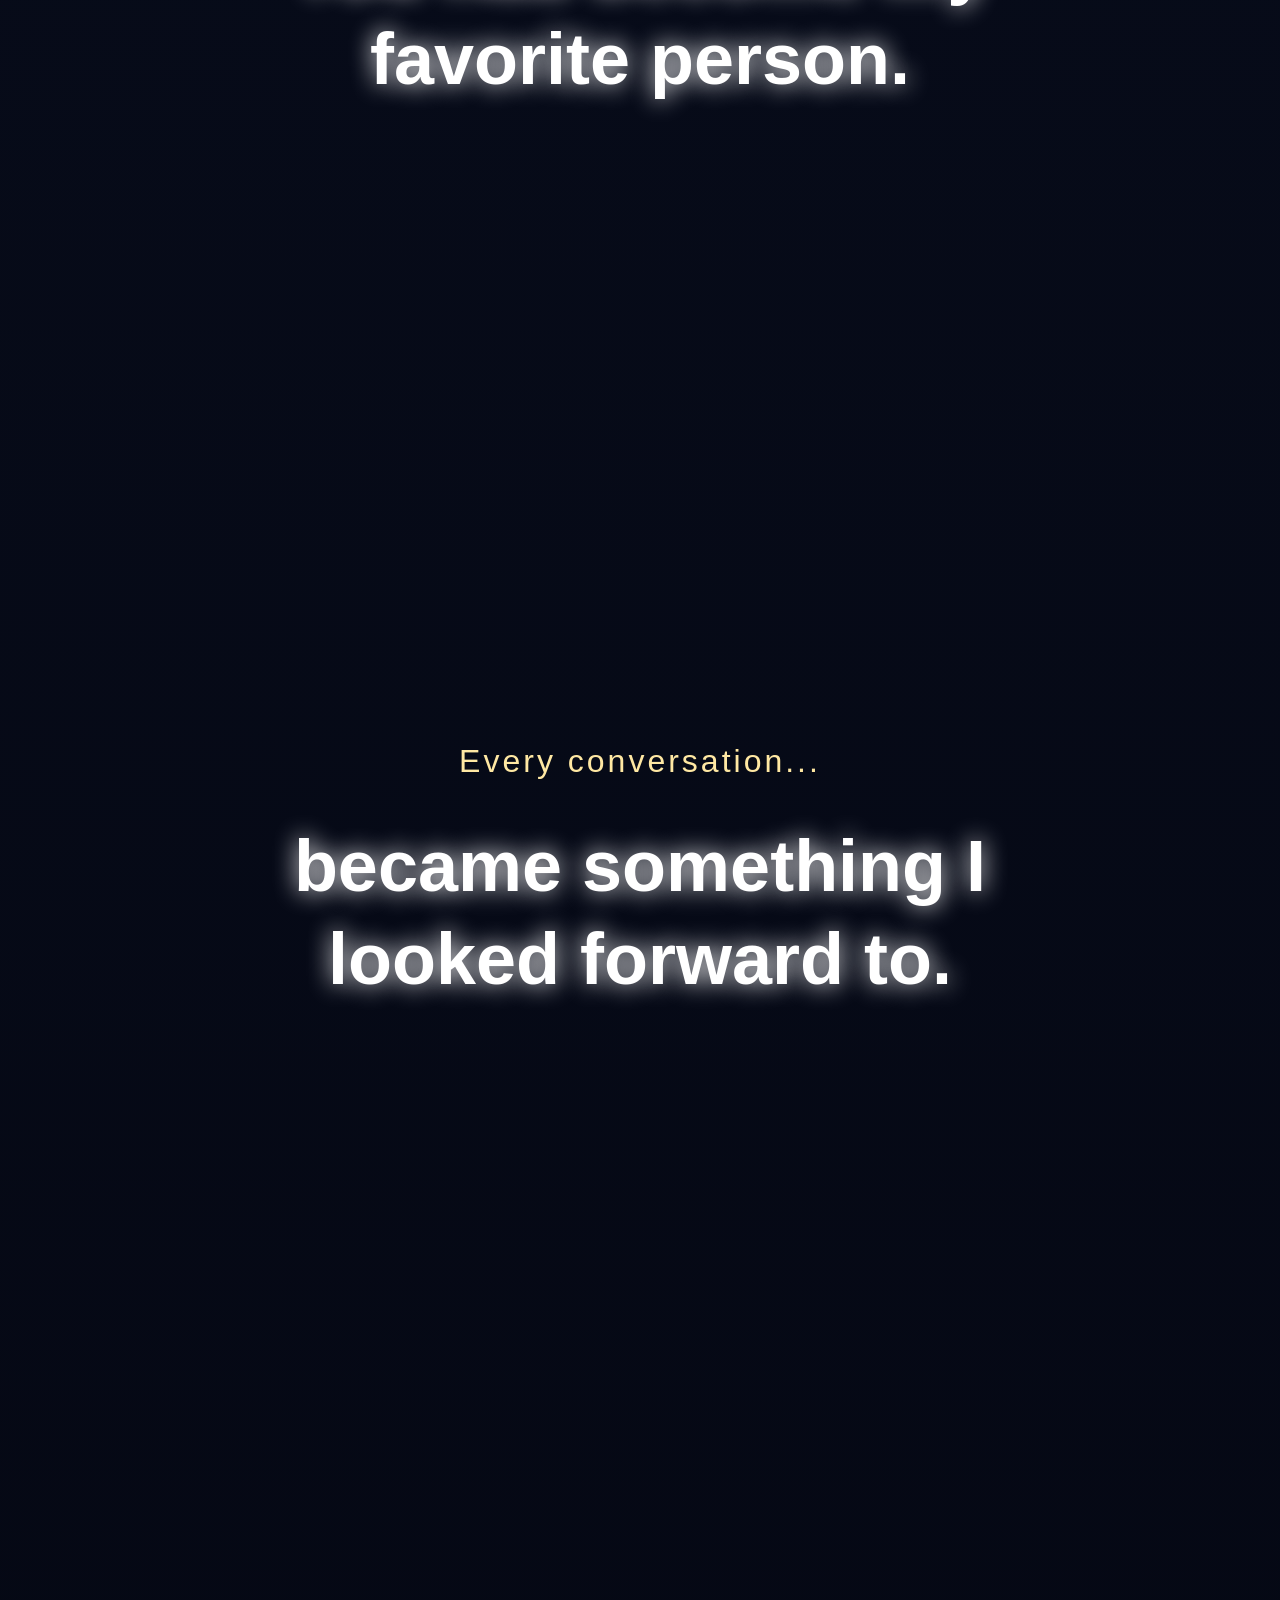
==== commit 3c658450: "Update home.html" ====
--- a/home.html
+++ b/home.html
@@ -94,7 +94,7 @@
 
     <div class="memory-card">
 
-        <img src="images/IMG_20260731_130750_563.jpg" alt="Before We Met">
+        <img src="IMG_20260731_130750_563.jpg" alt="Before We Met">
 
         <h2>❤️ Before We Met</h2>
 
@@ -134,7 +134,7 @@
 
     <div class="memory-card">
 
-        <img src="images/IMG_20260731_130733_420.jpg" alt="My Childhood">
+        <img src="IMG_20260731_130733_420.jpg" alt="My Childhood">
 
         <h2>🌍 Somewhere Else...</h2>
 
@@ -176,7 +176,7 @@
 
     <div class="memory-card">
 
-        <img src="images/IMG_20260731_132105_362.jpg" alt="Growing Up">
+        <img src="IMG_20260731_132105_362.jpg" alt="Growing Up">
 
         <h2>✨ Time Passed</h2>
 
@@ -216,7 +216,7 @@
 
     <div class="memory-card">
 
-        <img src="images/2025-05-19 19.07.18.png" alt="Almost There">
+        <img src="2025-05-19 19.07.18.png" alt="Almost There">
 
         <h2>✨ Almost There...</h2>
 
@@ -256,7 +256,7 @@
 
     <div class="memory-card">
 
-        <img src="images/IMG_20260731_010848_901.jpg" alt="We Finally Met">
+        <img src="IMG_20260731_010848_901.jpg" alt="We Finally Met">
 
         <h2>❤️ Then... We Finally Met</h2>
 
@@ -394,7 +394,7 @@
 
     <div class="memory-card">
 
-        <img src="images/IMG_20260731_160556_103.jpg" alt="The First Day">
+        <img src="IMG_20260731_160556_103.jpg" alt="The First Day">
 
         <h2>
             ❤️ September 10, 2025
@@ -512,7 +512,7 @@
 
         <div class="photo-card">
 
-            <img src="images/IMG_20260731_010931_132.jpg">
+            <img src="IMG_20260731_010931_132.jpg">
 
             <p>
                 😂 One of our random moments
@@ -525,7 +525,7 @@
 
         <div class="photo-card">
 
-            <img src="images/IMG_20260731_160327_457.jpg">
+            <img src="IMG_20260731_160327_457.jpg">
 
             <p>
                 ❤️ Just you being yourself makes me smile
@@ -538,7 +538,7 @@
 
         <div class="photo-card">
 
-            <img src="images/IMG_20260731_162504_983.jpg">
+            <img src="IMG_20260731_162504_983.jpg">
 
             <p>
                 ✨ Another memory we keep and never to forget that you trusted me with it💕
@@ -554,7 +554,7 @@
 
             <video controls>
 
-                <source src="videos/VID_22171017_023219_866.mp4" type="video/mp4">
+                <source src="VID_22171017_023219_866.mp4" type="video/mp4">
 
                 type="video/mp4">
 
@@ -575,7 +575,7 @@
 
             <video controls>
 
-                <source src="videos/VID_29640628_100243_461.mp4" type="video/mp4">
+                <source src="VID_29640628_100243_461.mp4" type="video/mp4">
 
                 type="video/mp4">
 
@@ -595,15 +595,15 @@
 </section>
 
 <audio id="bgMusic">
-    <source src="music/fromthestart.mp3" type="audio/mpeg">
+    <source src="fromthestart.mp3" type="audio/mpeg">
 </audio>
 
 <audio id="notificationsound" preload="auto">
-    <source src="music/notificationsound.mp3" type="audio/mpeg">
+    <source src="notificationsound.mp3" type="audio/mpeg">
 </audio>
 
 <audio id="typingSound" preload="auto">
-    <source src="music/typing.mp3" type="audio/mpeg">
+    <source src="typing.mp3" type="audio/mpeg">
 </audio>
 
 <!-- ================= MUSIC START SCREEN ================= -->
@@ -702,7 +702,7 @@
 
 <section class="story-memory">
 
-    <img src="images/Screenshot_2026-07-31-22-22-05.png">
+    <img src="Screenshot_2026-07-31-22-22-05.png">
 
     <div class="story-caption">
 
@@ -722,7 +722,7 @@
 
 <section class="story-memory">
 
-    <img src="images/Screenshot_2026-07-31-22-23-56.png">
+    <img src="Screenshot_2026-07-31-22-23-56.png">
 
     <div class="story-caption">
 
@@ -742,7 +742,7 @@
 
 <section class="story-memory">
 
-    <img src="images/Screenshot_2026-07-31-22-18-54.png">
+    <img src="Screenshot_2026-07-31-22-18-54.png">
 
     <div class="story-caption">
 
@@ -762,7 +762,7 @@
 
 <section class="story-memory">
 
-    <img src="images/Screenshot_2026-07-31-22-29-11.png">
+    <img src="Screenshot_2026-07-31-22-29-11.png">
 
     <div class="story-caption">
 
@@ -782,7 +782,7 @@
 
 <section class="story-memory">
 
-    <img src="images/Screenshot_2026-07-31-22-35-17.png">
+    <img src="Screenshot_2026-07-31-22-35-17.png">
 
     <div class="story-caption">
 
@@ -802,7 +802,7 @@
 
 <section class="story-memory">
 
-    <img src="images/Screenshot_2026-07-31-22-36-12.png">
+    <img src="Screenshot_2026-07-31-22-36-12.png">
 
     <div class="story-caption">
 
@@ -822,7 +822,7 @@
 
 <section class="story-memory">
 
-    <img src="images/Screenshot_2026-07-31-22-37-26.png">
+    <img src="Screenshot_2026-07-31-22-37-26.png">
 
     <div class="story-caption">
 
@@ -842,7 +842,7 @@
 
 <section class="story-memory">
 
-    <img src="images/Screenshot_2026-07-31-22-34-33.png">
+    <img src="Screenshot_2026-07-31-22-34-33.png">
 
     <div class="story-caption">
 
@@ -990,7 +990,7 @@
 
             <div class="ig-header">
 
-    <img src="images/IMG_20260731_010424_592.jpg" class="profile-pic">
+    <img src="IMG_20260731_010424_592.jpg" class="profile-pic">
 
     <div class="profile-info">
 
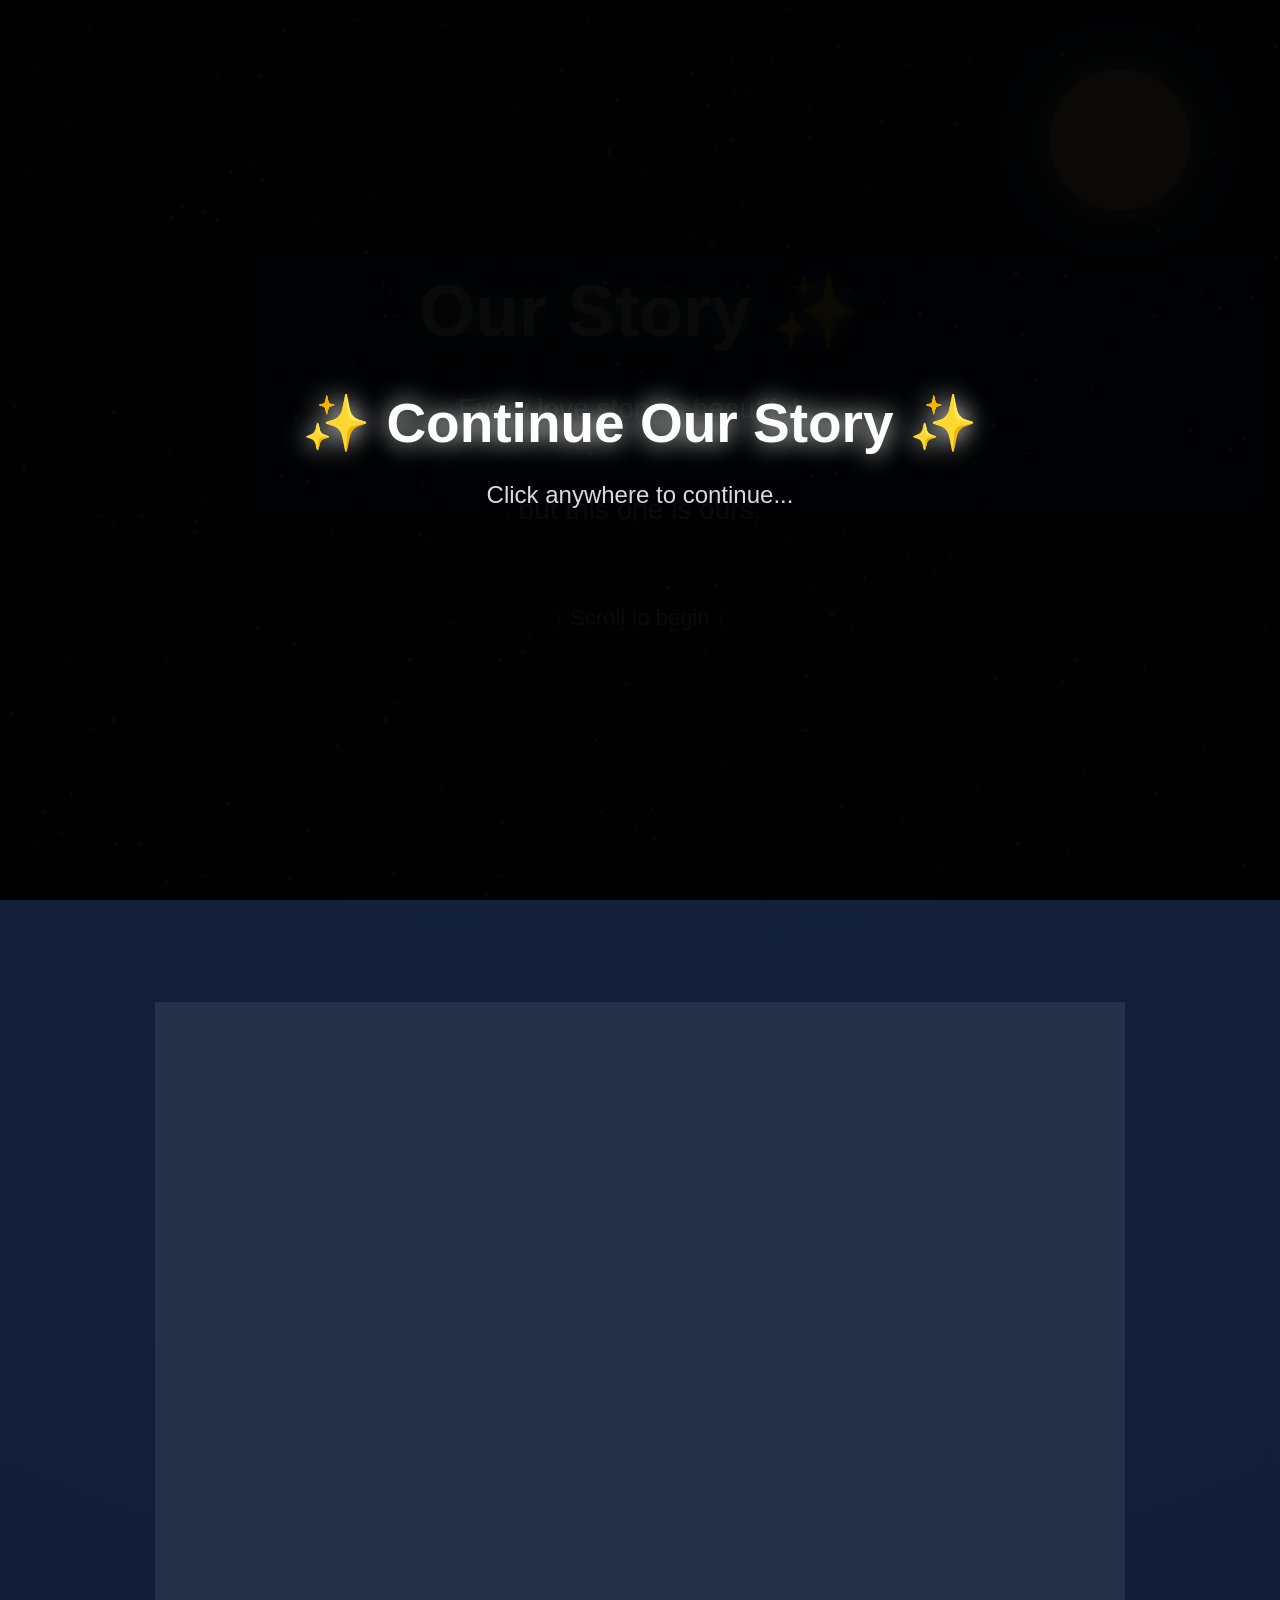
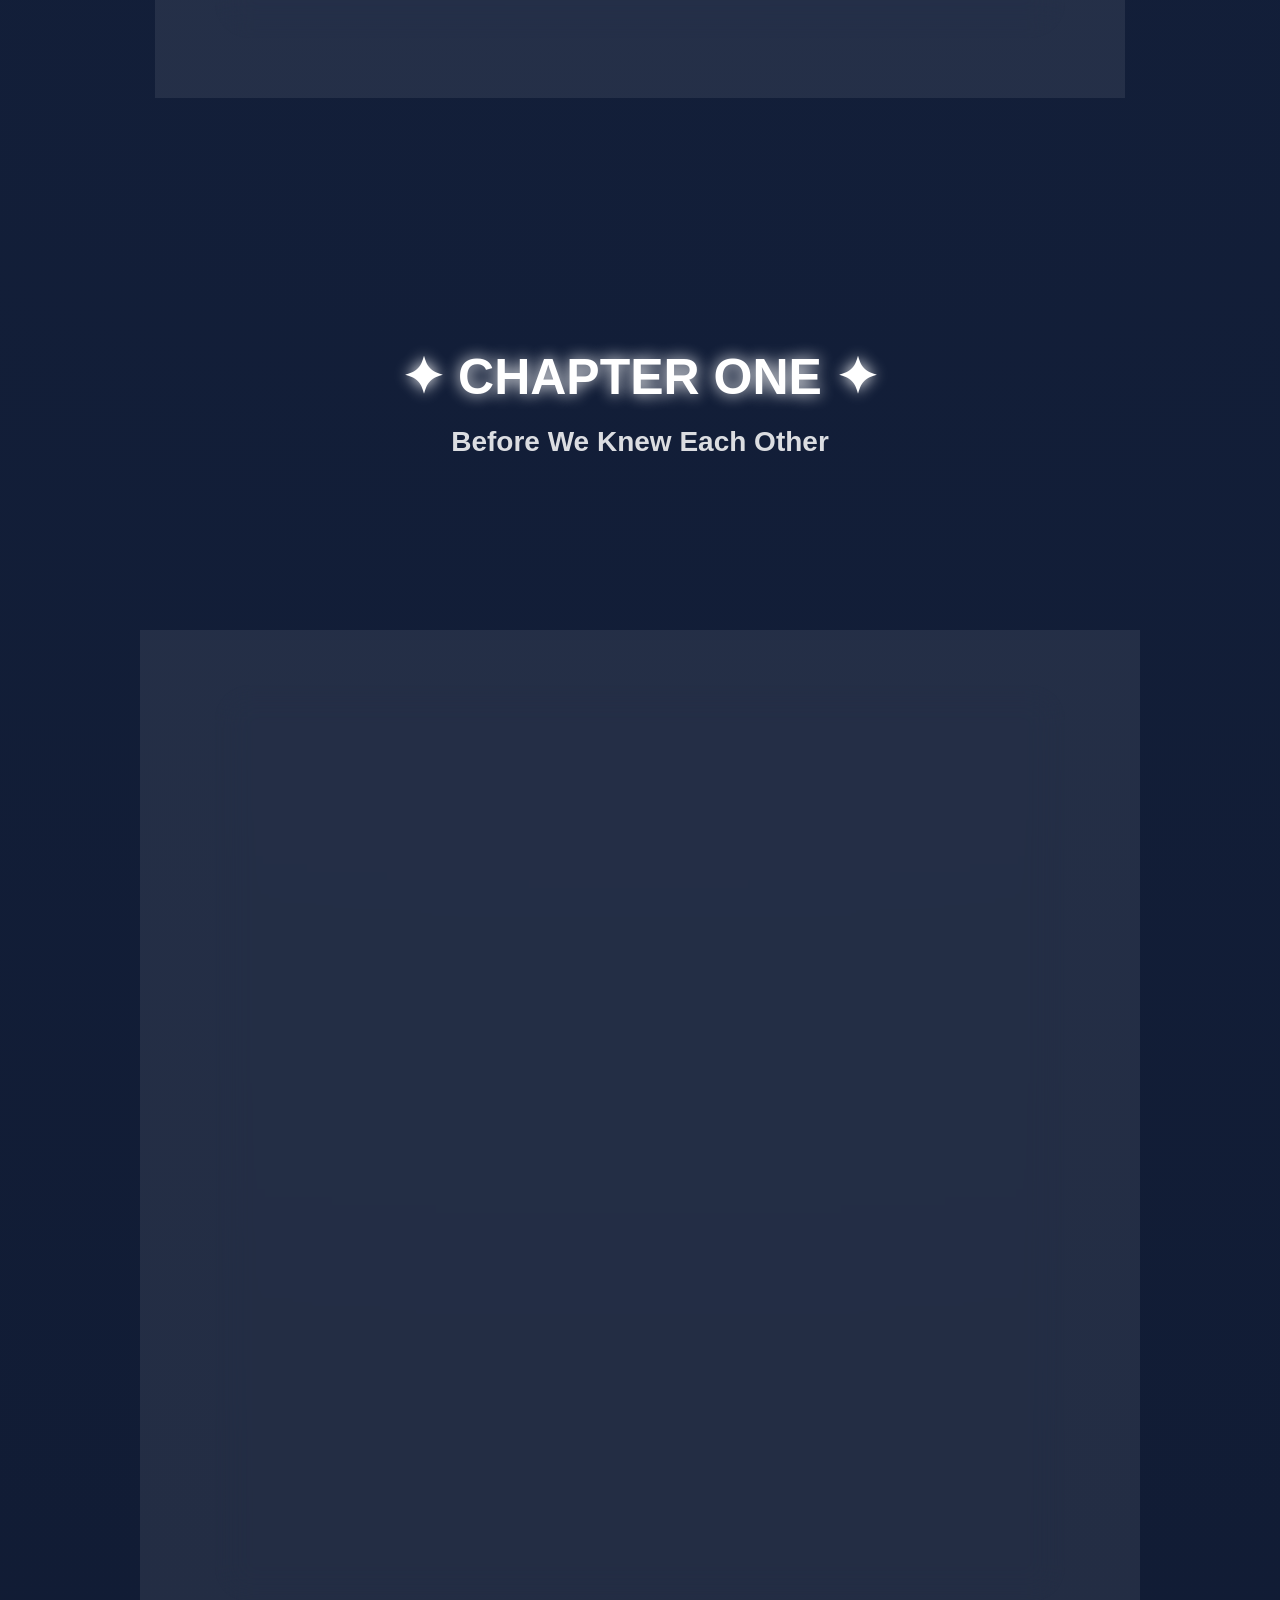
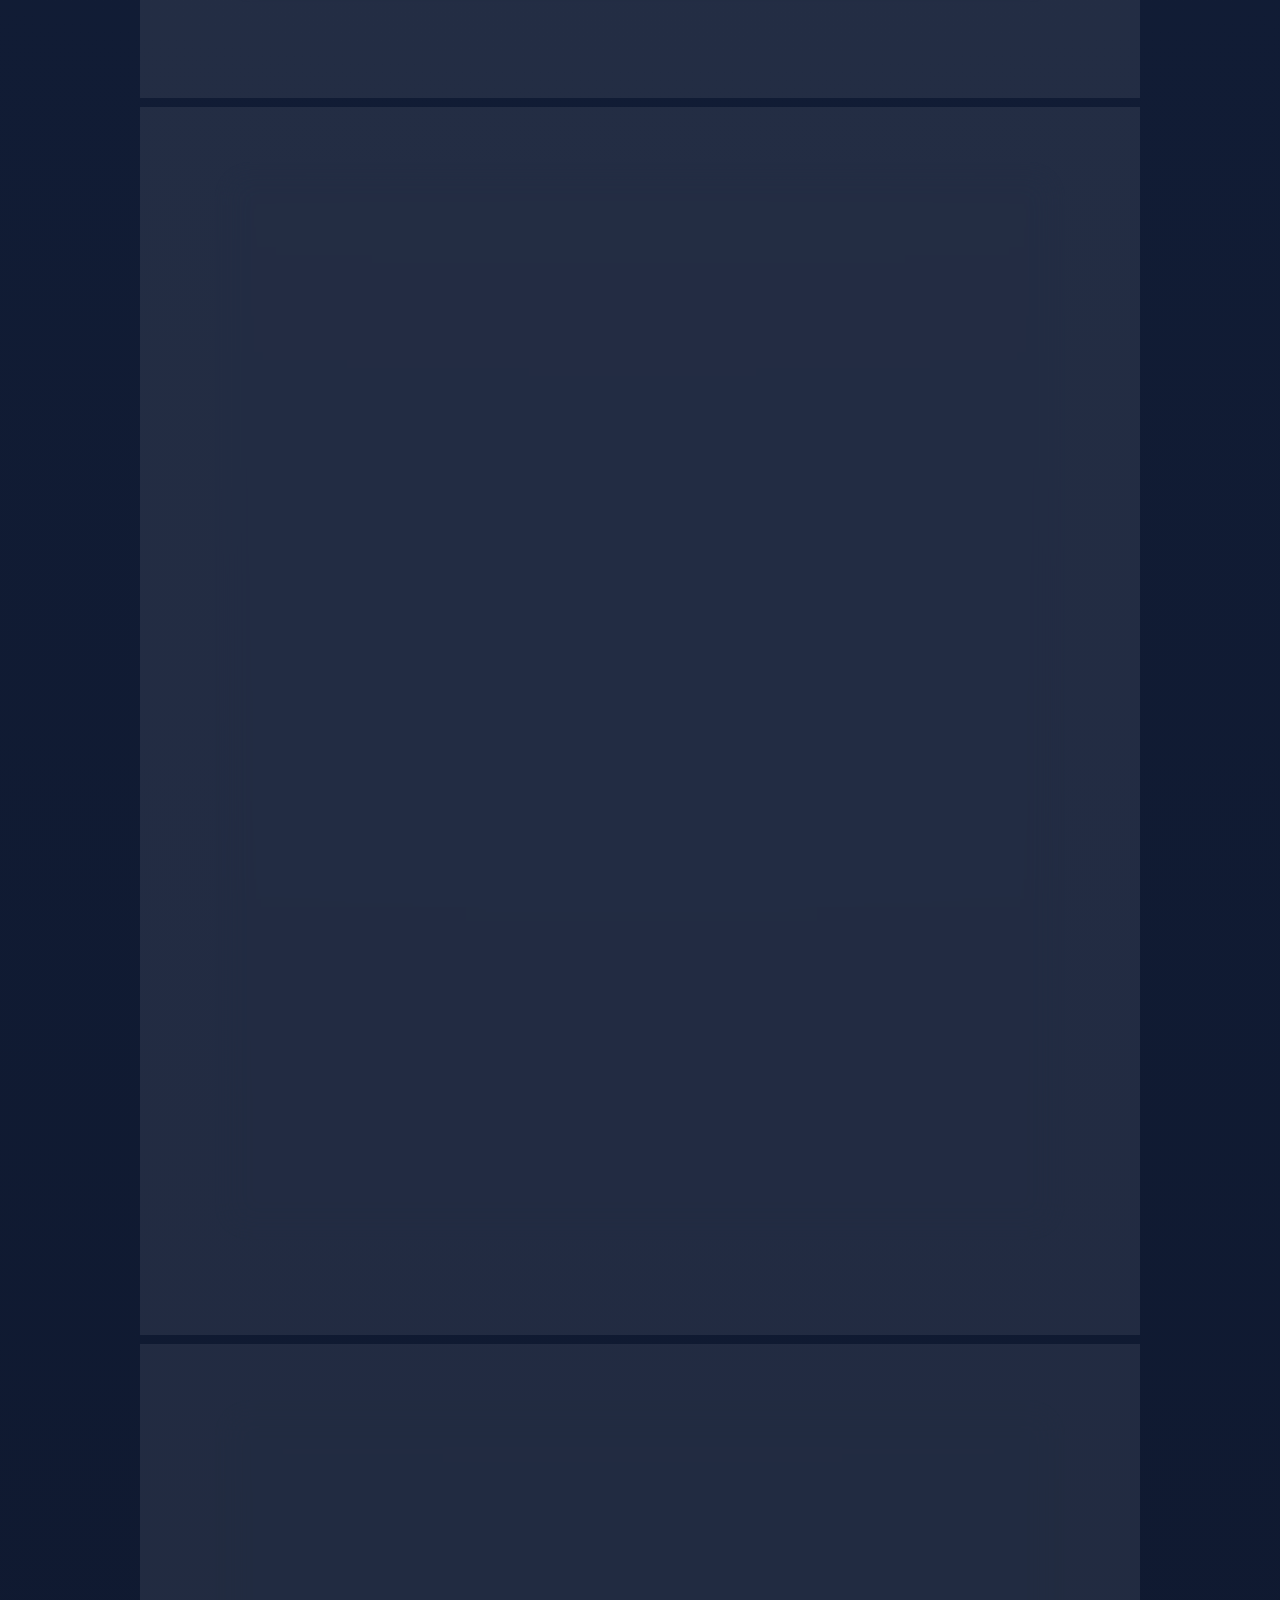
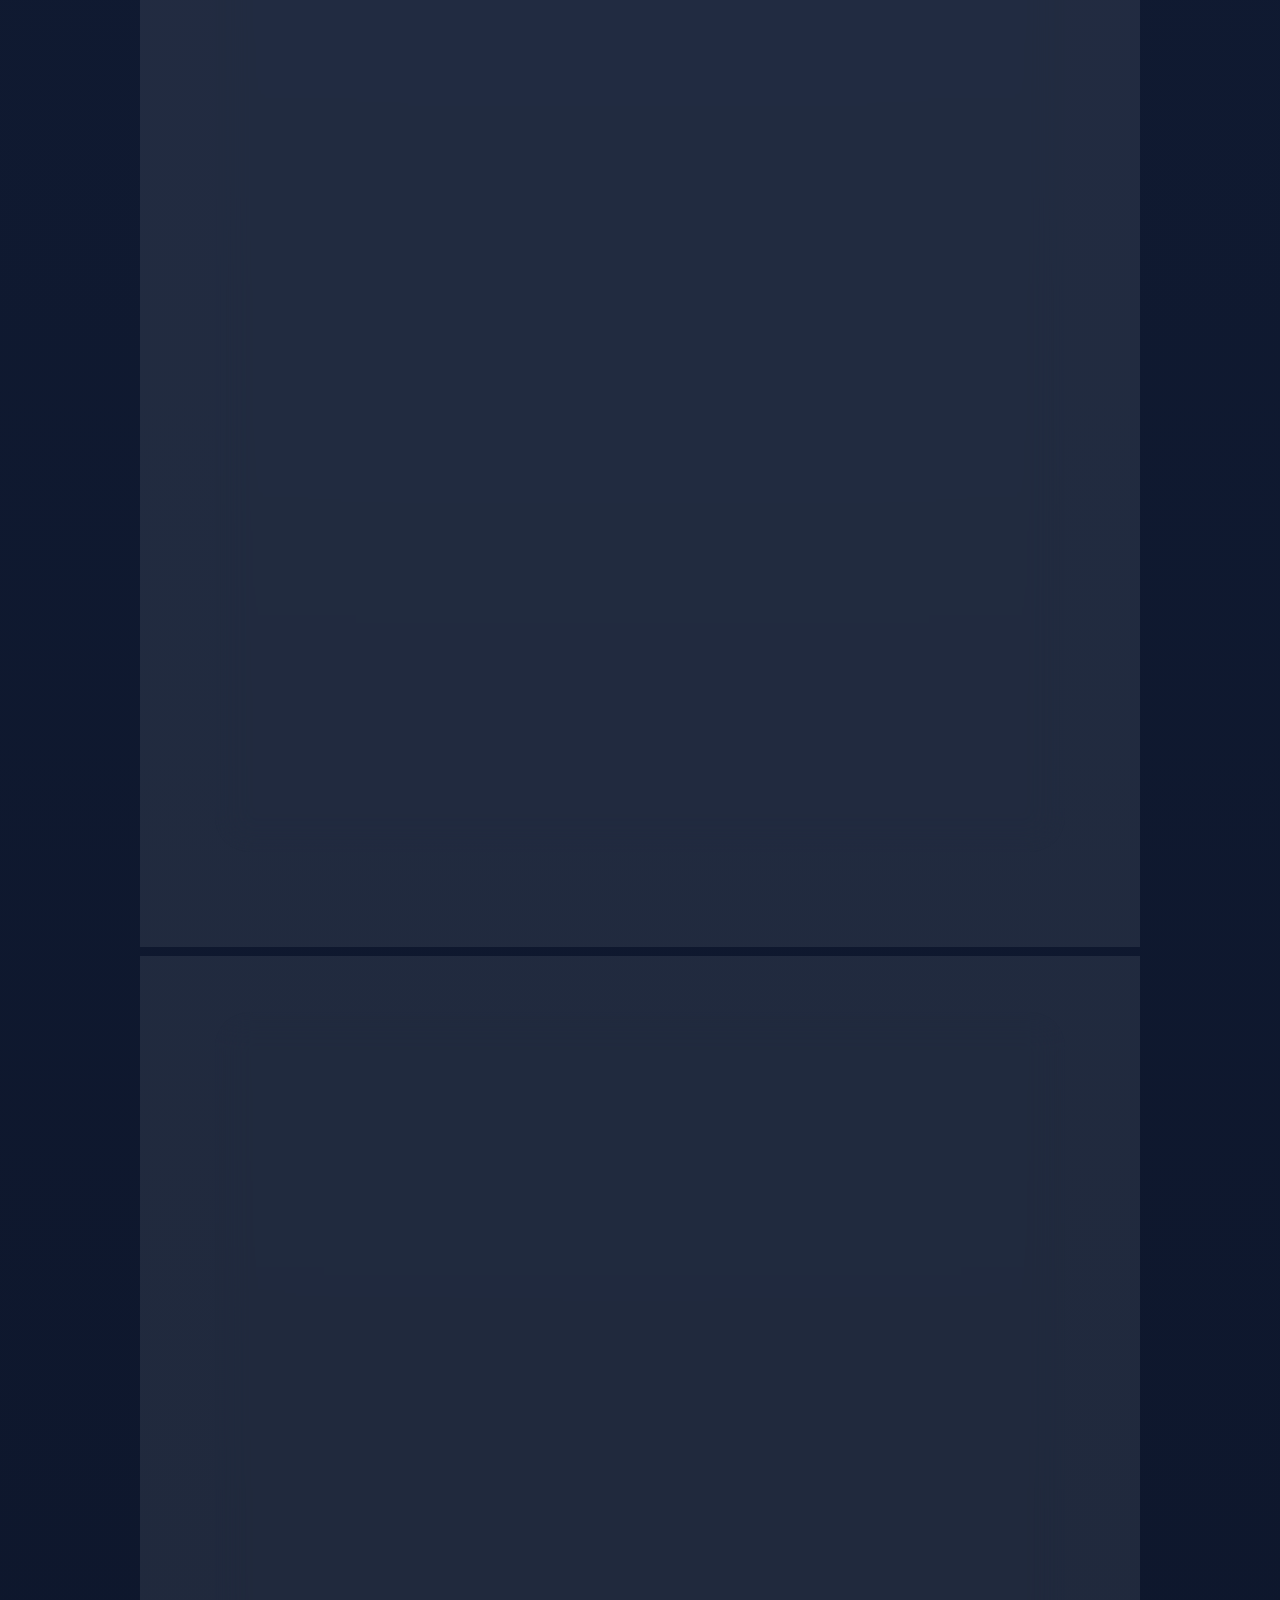
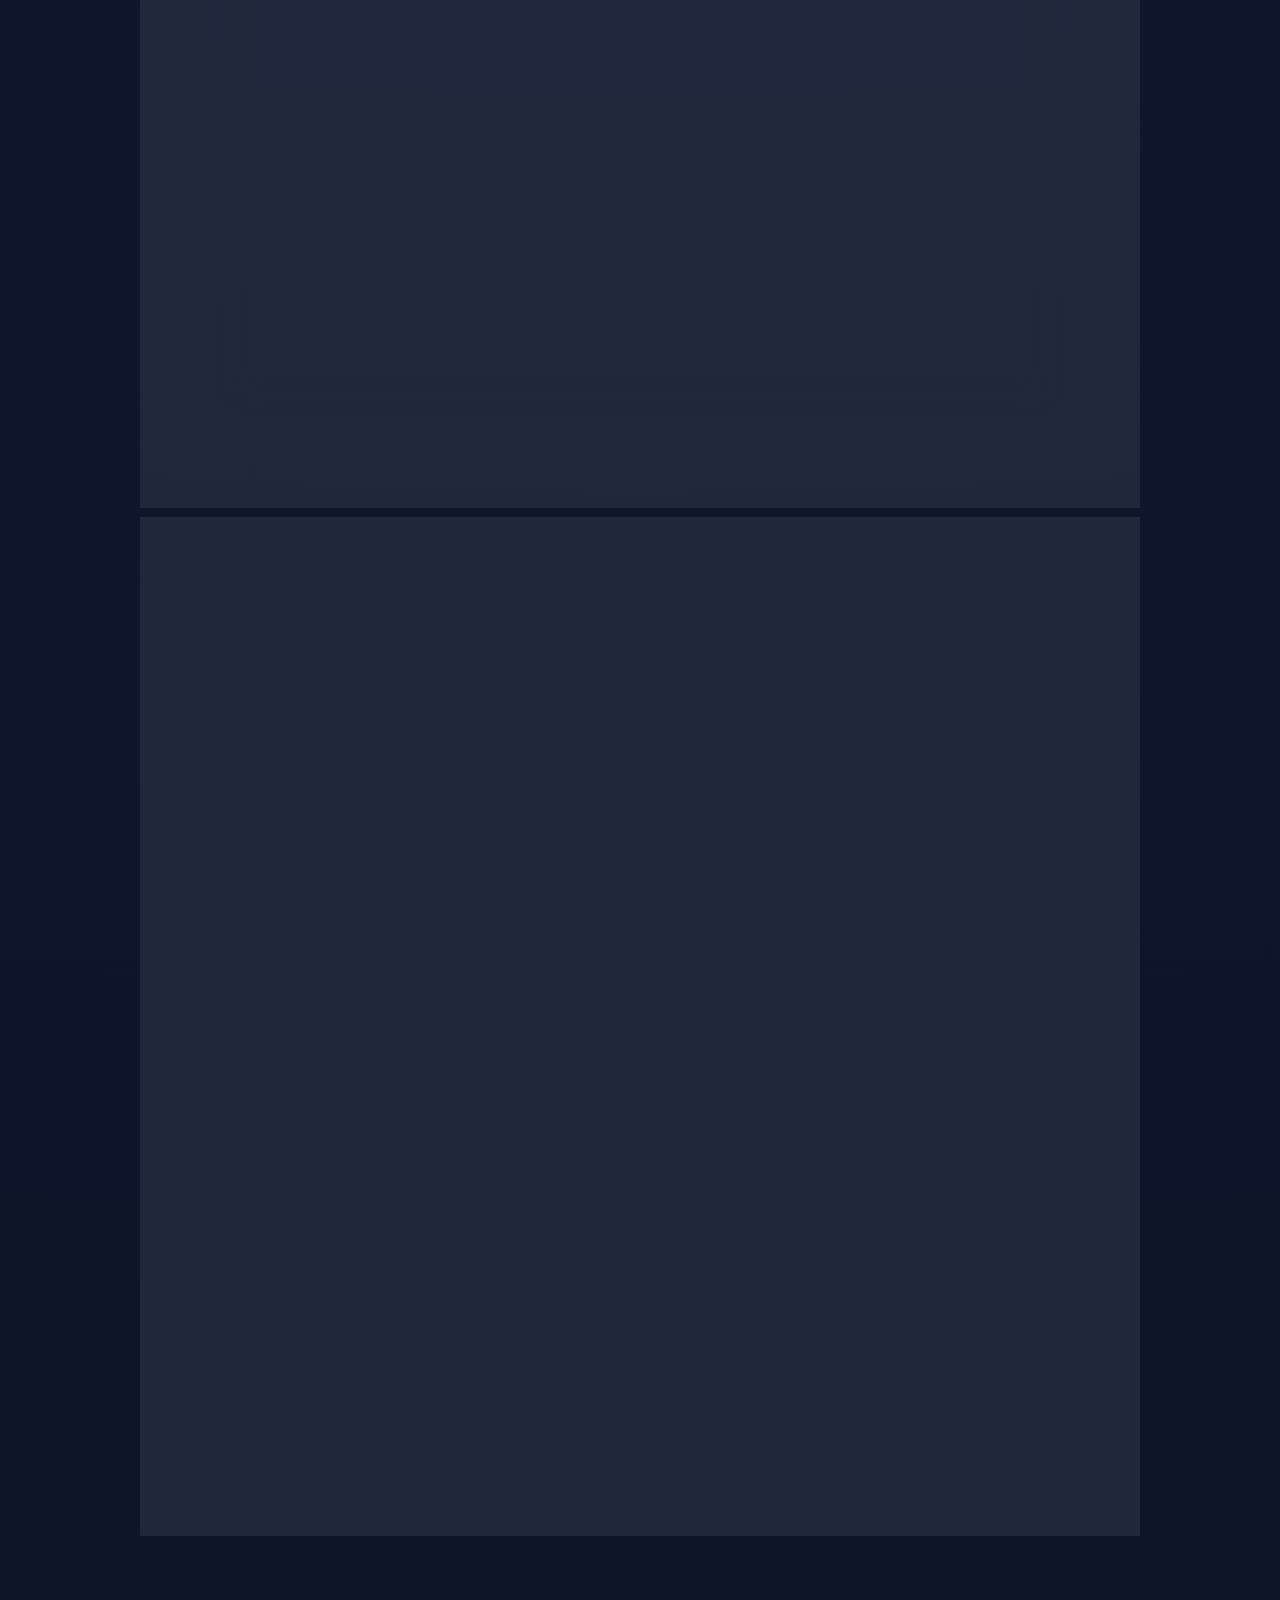
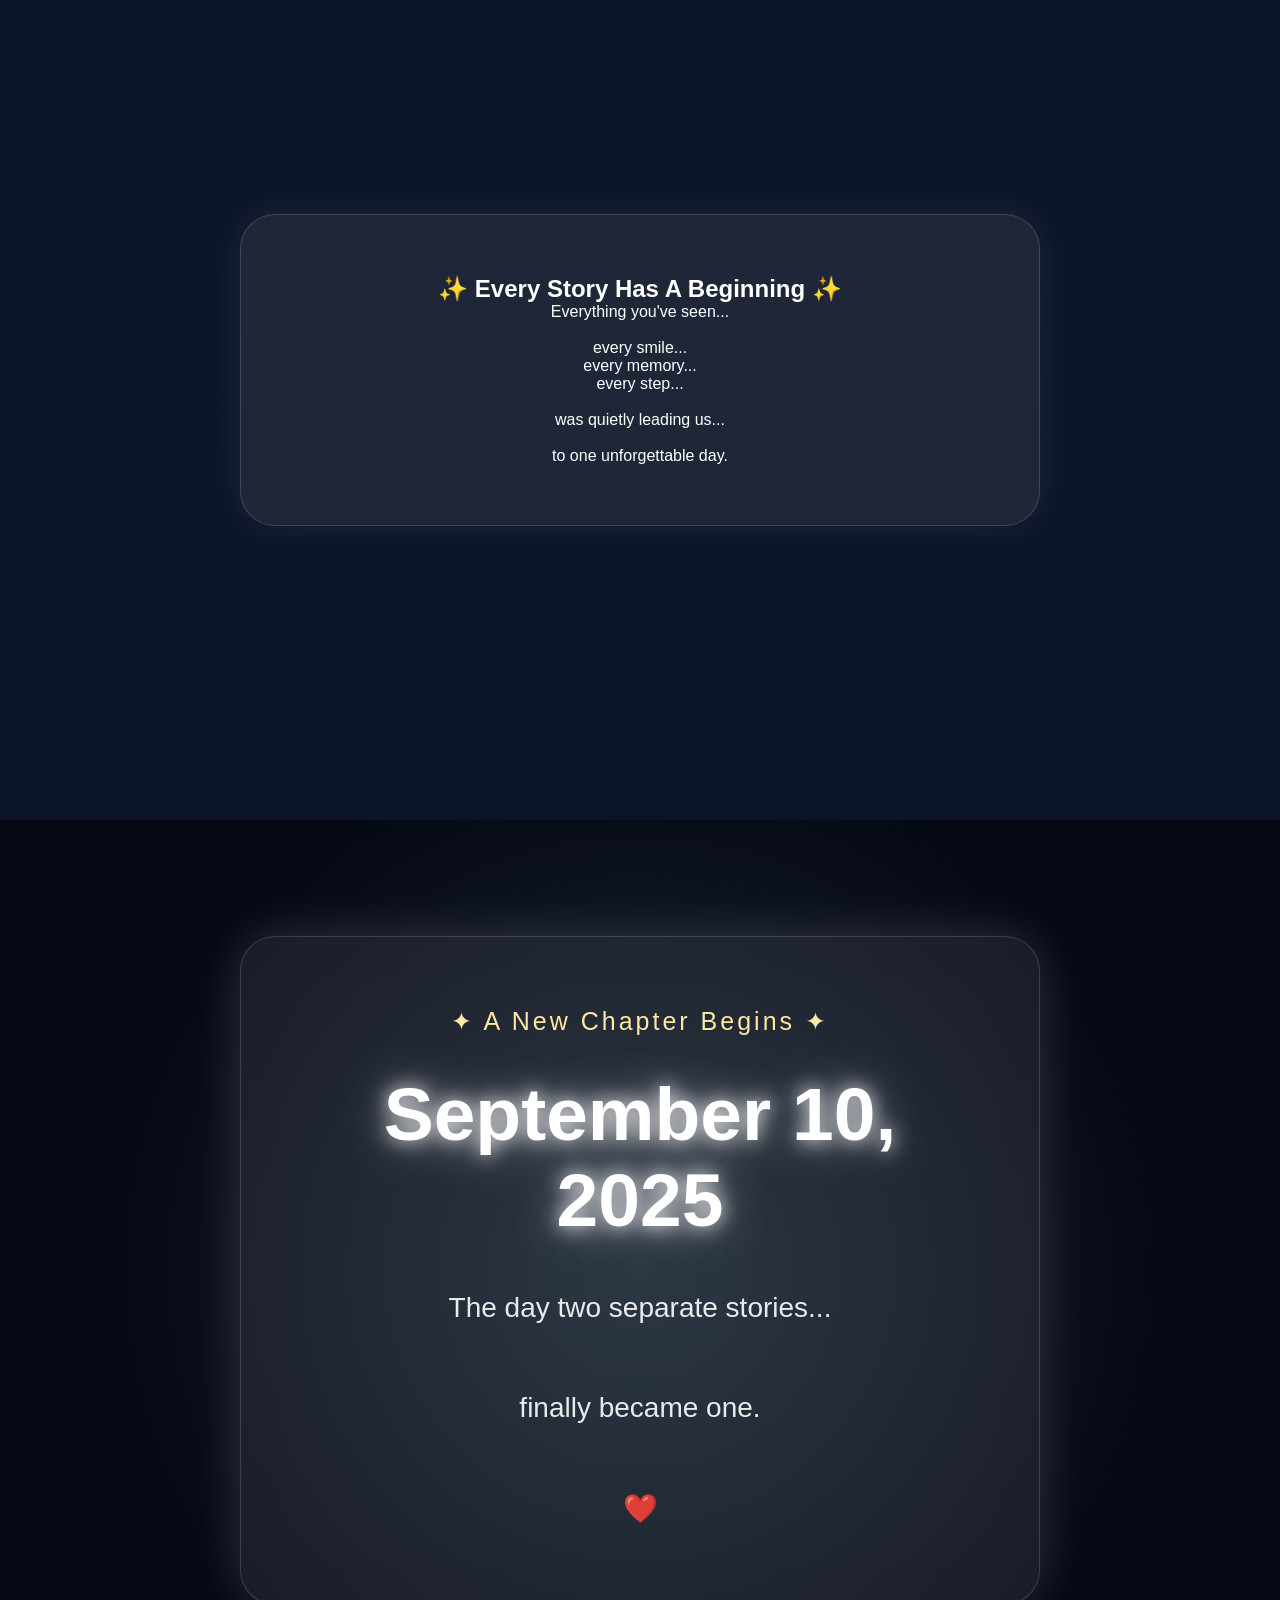
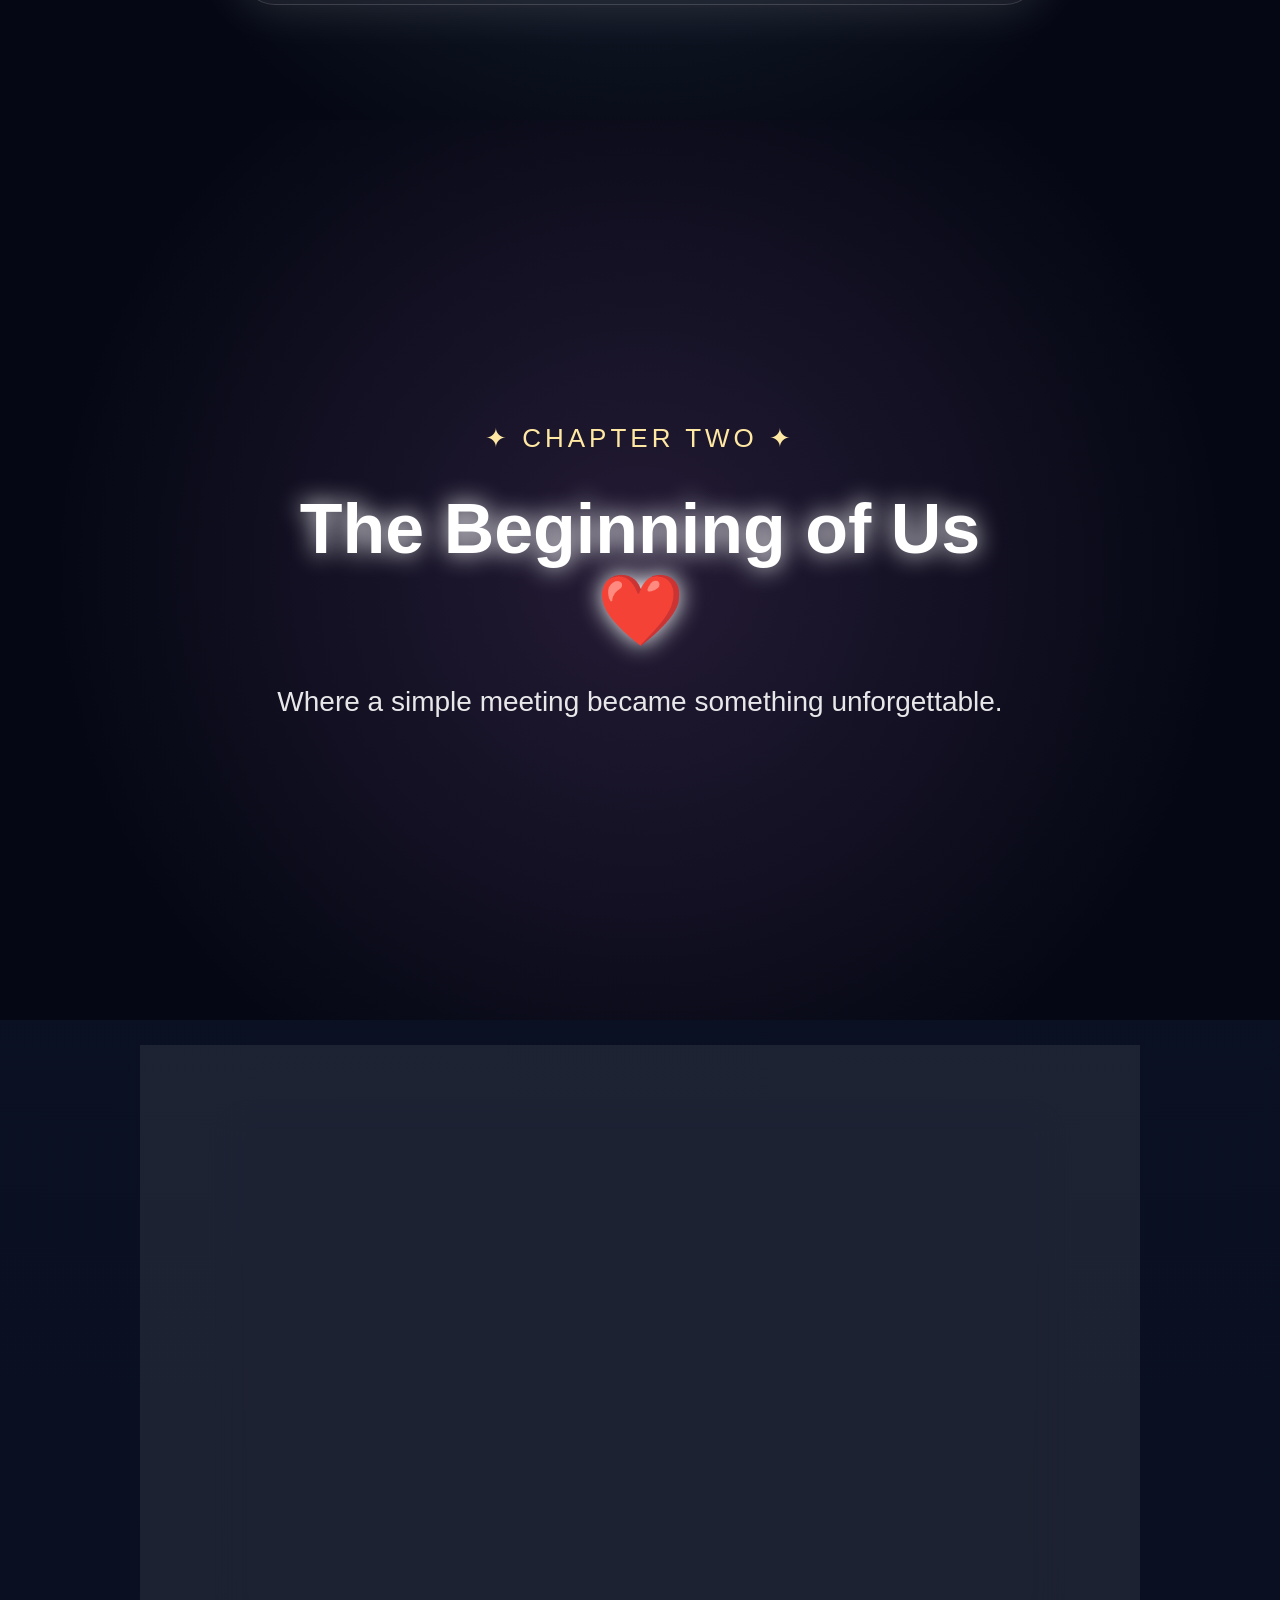
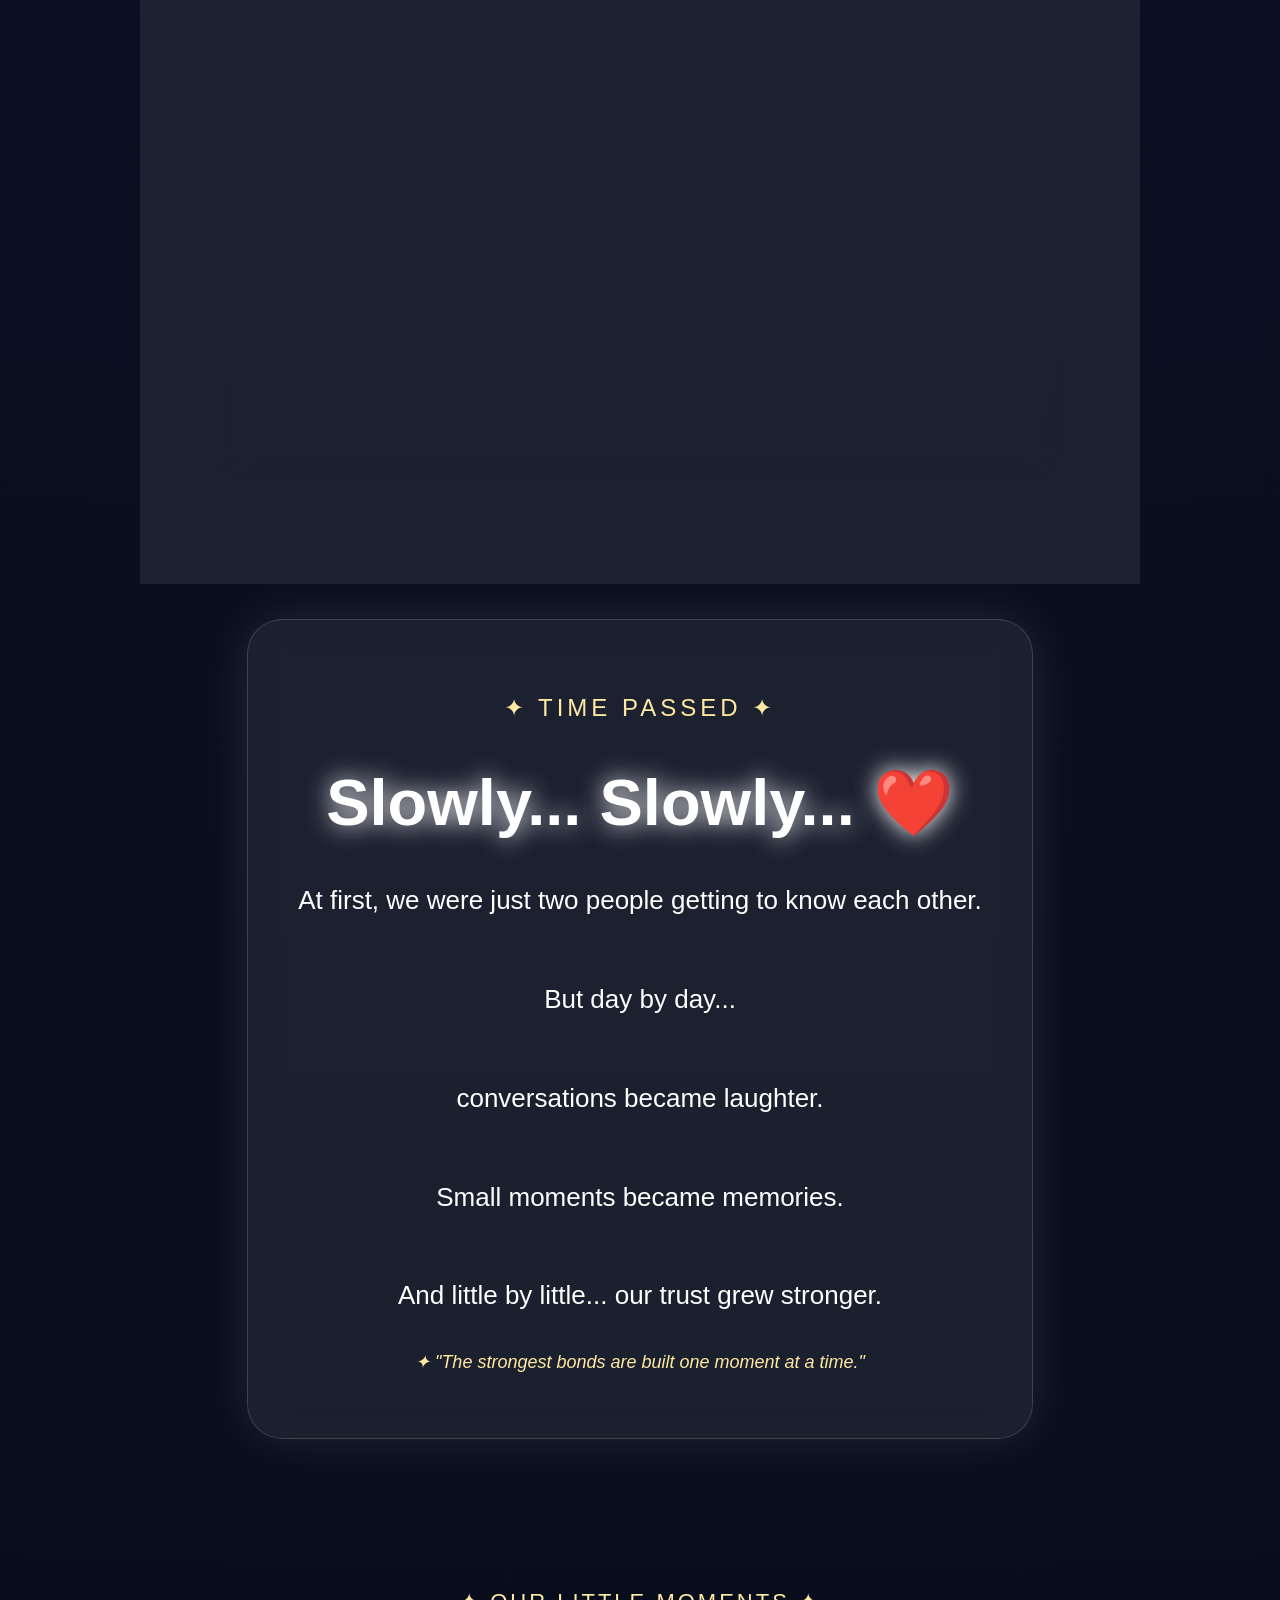
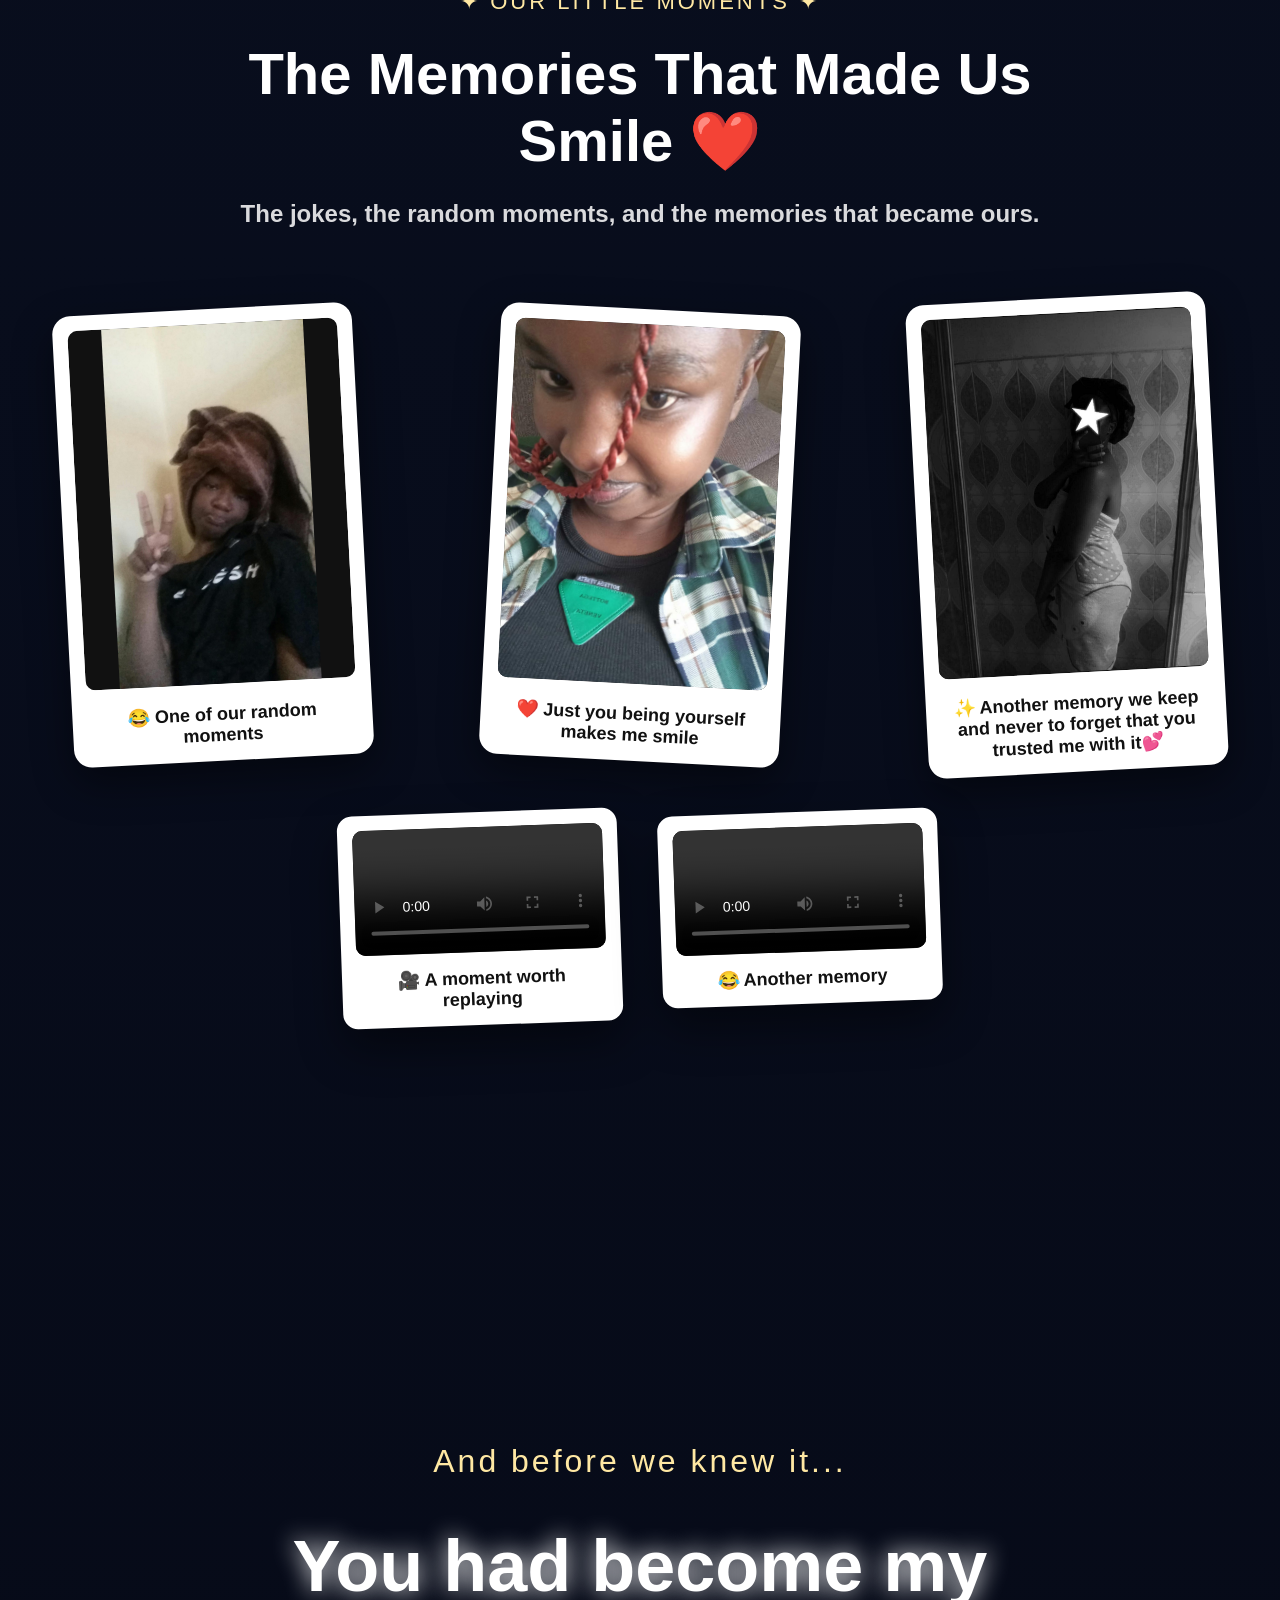
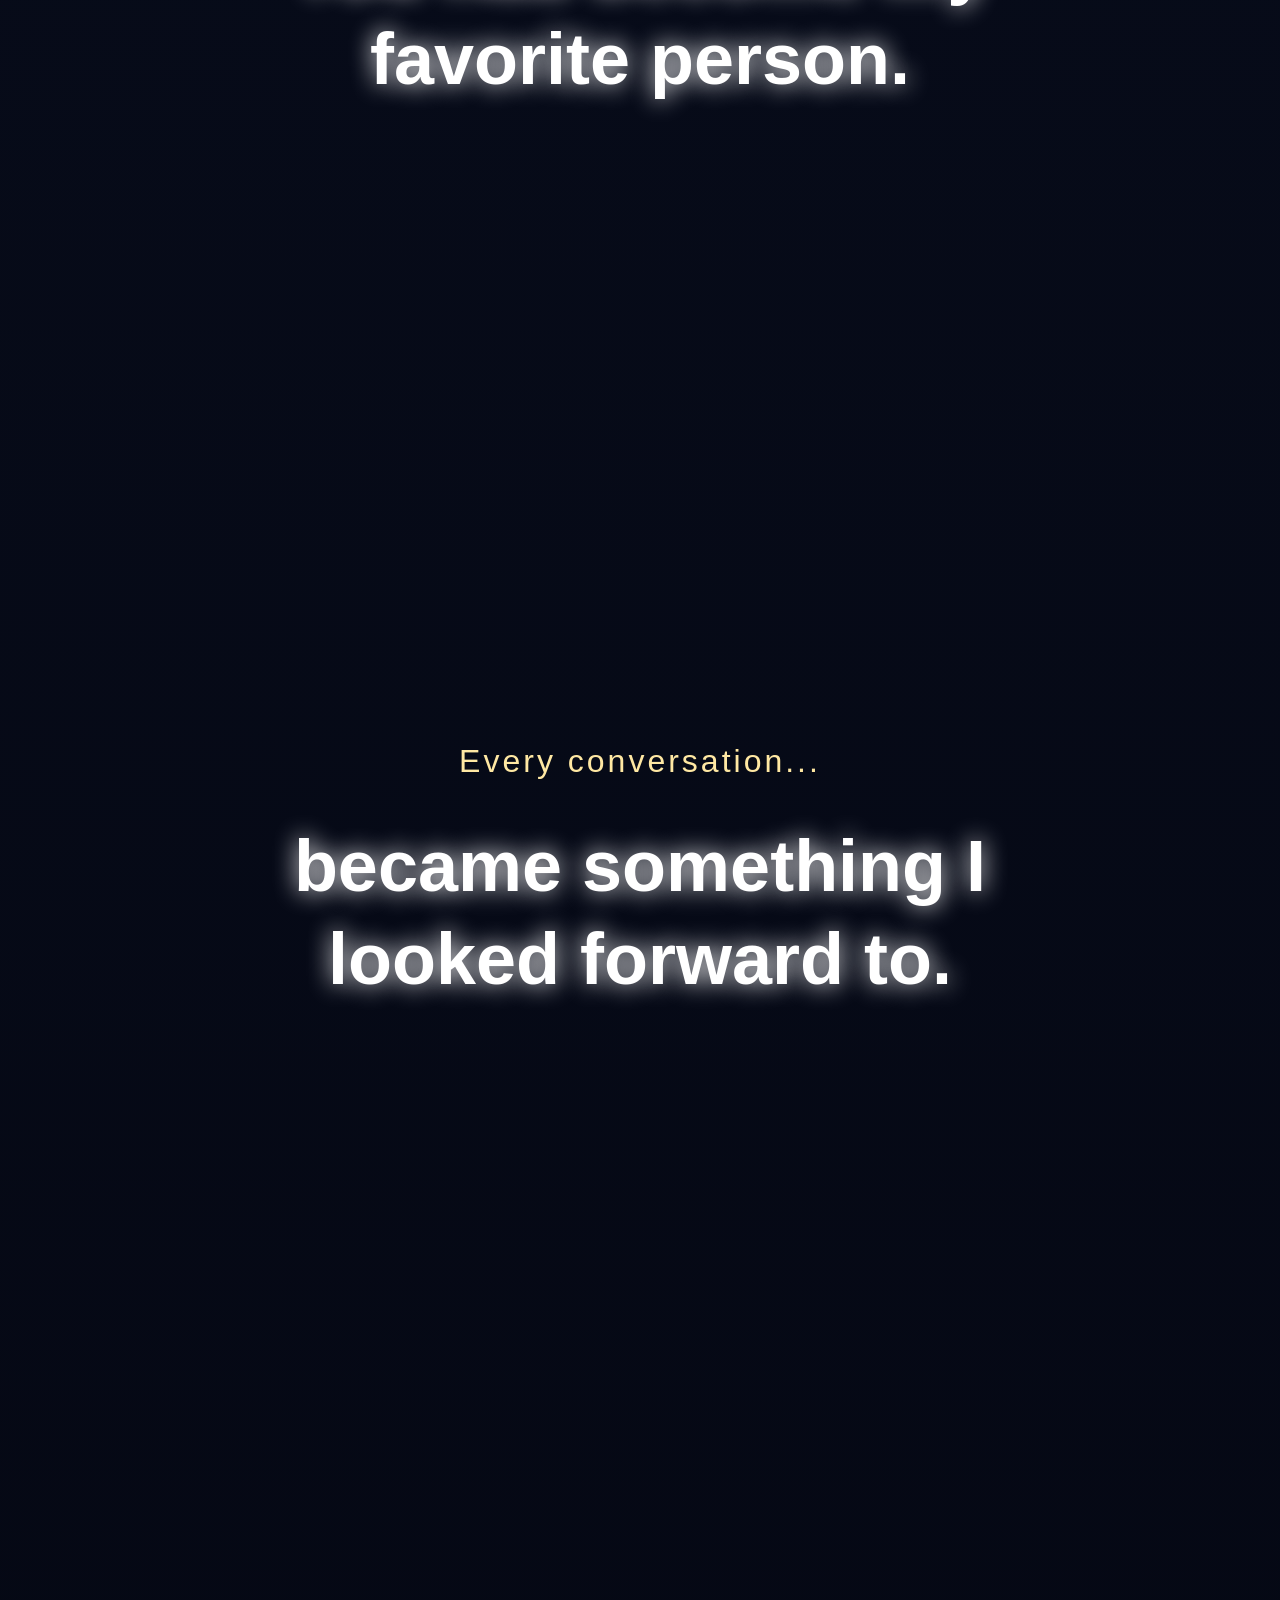
==== commit 330863bf: "Update home.html" ====
--- a/home.html
+++ b/home.html
@@ -599,7 +599,7 @@
 </audio>
 
 <audio id="notificationsound" preload="auto">
-    <source src="notificationsound.mp3" type="audio/mpeg">
+    <source src="notification.mp3" type="audio/mpeg">
 </audio>
 
 <audio id="typingSound" preload="auto">
